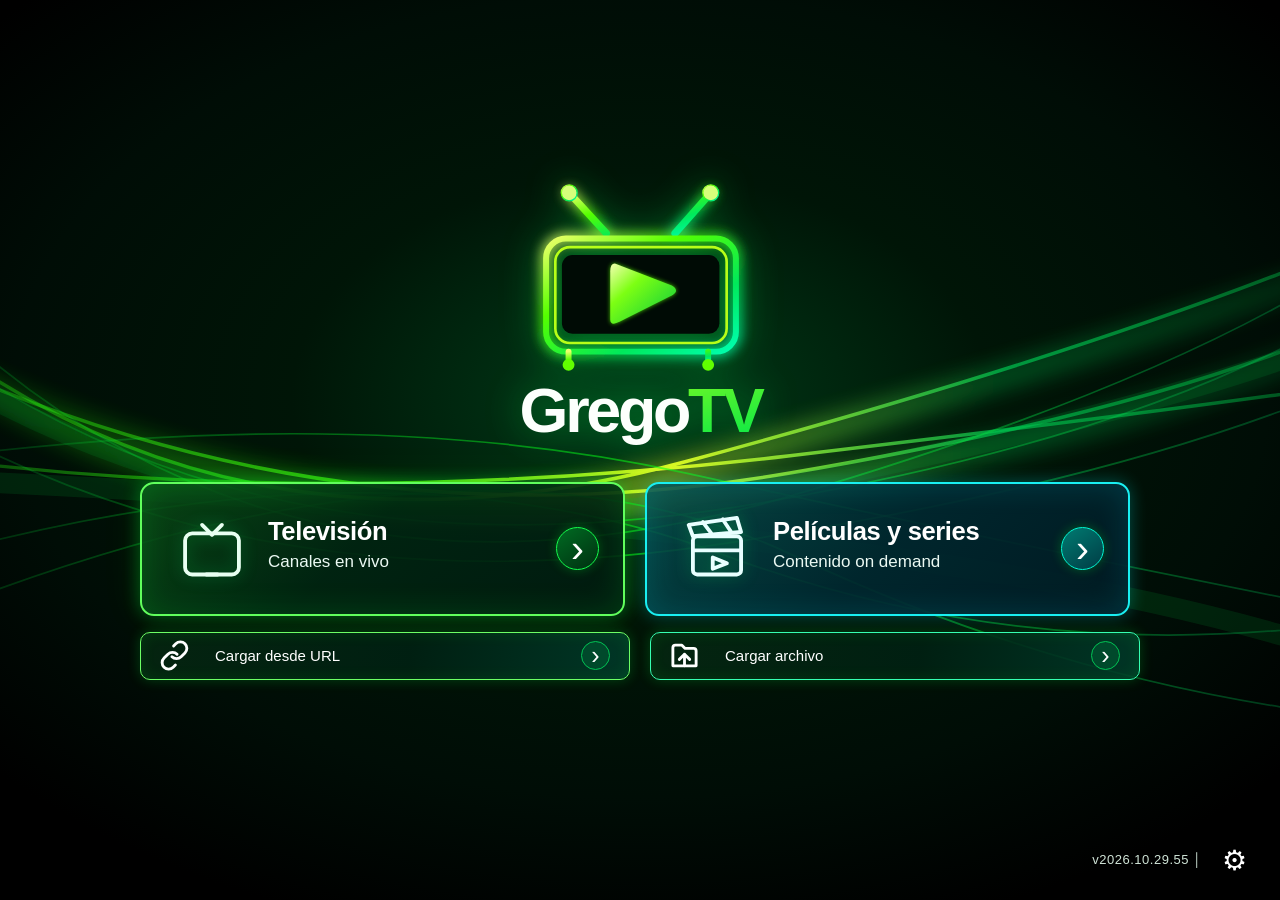
==== index.html @ b777b97b "GregoTV Oficial v55: evitar teclado automático Android TV al recibir foco en búsqueda" ====
<!DOCTYPE html>
<html lang="es">
<head>
    <meta charset="UTF-8">
    <meta name="viewport" content="width=device-width, initial-scale=1.0">
    <title>GregoTV — Mi televisión</title>

    <link rel="stylesheet" href="gregotv-base.css?v=20261029-52">

    

    

    

    

    

    

    

    

    

    

    



<link rel="stylesheet" href="listas-personales.css?v=20261029-49">
<link rel="stylesheet" href="tv-diseno-aprobado.css?v=20261029-54">
<style id="gregotv-ruedita-accesible">
#pantalla-bienvenida .gregotv-version.prueba-footer{pointer-events:none!important}
#pantalla-bienvenida .gregotv-version .prueba-engranaje{
 pointer-events:auto!important;display:inline-flex;align-items:center;justify-content:center;
 vertical-align:middle;min-width:44px;min-height:44px;margin-left:6px!important;
 padding:3px;border:1px solid transparent;border-radius:50%;background:transparent;
 color:#fff!important;font-family:Arial,sans-serif;font-size:28px!important;
 line-height:1;cursor:pointer;touch-action:manipulation
}
#pantalla-bienvenida .gregotv-version .prueba-engranaje:hover{background:#004b33;border-color:#1dff80}
#pantalla-bienvenida .gregotv-version .prueba-engranaje:focus-visible{
 outline:3px solid #d3ff91;outline-offset:2px;background:#004b33
}
#pantalla-bienvenida .gregotv-version .prueba-engranaje:disabled{opacity:.5;cursor:wait}
</style>
<link rel="stylesheet" href="cine-diseno-aprobado.css?v=20261028-25">
<link rel="stylesheet" href="tv-categorias.css?v=20261029-40">
<link rel="stylesheet" href="navegacion-movil-tres-botones.css?v=20261028-14">
<link rel="stylesheet" href="administracion-diseno-aprobado.css?v=20261029-39">


    </head>
<body>


    <div id="pantalla-bienvenida">
        <svg class="gregotv-rayos" viewBox="0 0 1440 780" preserveAspectRatio="xMidYMid slice" aria-hidden="true" focusable="false" xmlns="http://www.w3.org/2000/svg">
<defs><linearGradient id="gre-rayo-a"><stop stop-color="#0fff15" stop-opacity="0"/><stop offset=".35" stop-color="#45ff0b" stop-opacity=".7"/><stop offset=".52" stop-color="#e4ff24"/><stop offset=".7" stop-color="#00c953" stop-opacity=".7"/><stop offset="1" stop-color="#00ff59" stop-opacity="0"/></linearGradient><linearGradient id="gre-rayo-b"><stop stop-color="#00d64f" stop-opacity=".03"/><stop offset=".5" stop-color="#0cfd15" stop-opacity=".64"/><stop offset="1" stop-color="#00ec9a" stop-opacity=".1"/></linearGradient><filter id="gre-beam-blur"><feGaussianBlur stdDeviation="9"/></filter></defs>
<g fill="none" stroke-linecap="round">
 <g opacity=".45" filter="url(#gre-beam-blur)" stroke="url(#gre-rayo-a)" stroke-width="23"><path d="M-90 100 Q230 560 800 396 T1520 155"/><path d="M-70 205 Q350 500 830 425 T1520 185"/></g>
 <g stroke="url(#gre-rayo-a)" stroke-width="3"><path d="M-90 85 Q240 540 760 400 T1520 125"/><path d="M-95 200 Q350 495 850 410 T1510 175"/><path d="M-80 365 Q340 455 850 395 T1510 305"/></g>
 <g stroke="url(#gre-rayo-b)" stroke-width="1.5" opacity=".9"><path d="M-70 40 Q270 600 850 430 T1520 35"/><path d="M-70 130 Q260 535 830 435 T1500 90"/><path d="M-70 240 Q280 550 800 470 T1520 225"/><path d="M-70 425 Q420 335 760 410 T1520 565"/><path d="M-70 540 Q440 350 790 480 T1520 500"/><path d="M-70 610 Q520 325 850 480 T1520 630"/></g>
 <g stroke="#00b53d" opacity=".14" stroke-width="18"><path d="M-80 165 Q280 535 850 420 T1520 180"/><path d="M-80 410 Q360 420 830 470 T1520 650"/></g>
</g></svg>
        <div class="inicio-marco">
            <header class="inicio-cabecera">
                <svg class="gregotv-logo-oficial" viewBox="0 0 650 430" xmlns="http://www.w3.org/2000/svg" role="img" aria-label="GregoTV">
<defs>
 <linearGradient id="gre-neon" x1="0" y1="0" x2="1" y2="1"><stop stop-color="#edff6b"/><stop offset=".34" stop-color="#55ff00"/><stop offset=".7" stop-color="#00e95b"/><stop offset="1" stop-color="#00ffb1"/></linearGradient>
 <linearGradient id="gre-play" x1="0" y1="0" x2="1" y2="1"><stop stop-color="#f2ffad"/><stop offset=".35" stop-color="#7dff13"/><stop offset="1" stop-color="#00c941"/></linearGradient>
 <linearGradient id="gre-tv-text" x1="0" y1="0" x2="1" y2="1"><stop stop-color="#aaff12"/><stop offset="1" stop-color="#00e74a"/></linearGradient>
 <filter id="gre-glow" x="-60%" y="-60%" width="220%" height="220%"><feGaussianBlur stdDeviation="9"/></filter>
 <filter id="gre-glow-small" x="-70%" y="-70%" width="240%" height="240%"><feGaussianBlur stdDeviation="3.4"/></filter>
 </defs>
 <g stroke="url(#gre-neon)" stroke-linecap="round" stroke-linejoin="round" fill="none">
  <g opacity=".8" filter="url(#gre-glow)"><path d="M274 88 218 27 M378 88 432 27" stroke-width="17"/><rect x="183" y="96" width="287" height="171" rx="30" stroke-width="17"/></g>
  <path d="M274 88 218 27 M378 88 432 27" stroke-width="11"/><circle cx="218" cy="27" r="12" fill="#d6ff7b" stroke-width="2"/><circle cx="432" cy="27" r="12" fill="#d6ff7b" stroke-width="2"/>
  <rect x="183" y="96" width="287" height="171" rx="30" stroke-width="9"/><rect x="197" y="109" width="259" height="145" rx="22" stroke="#b7ff18" stroke-width="4"/>
  <path d="M217 267v18m211-18v18" stroke-width="9"/><circle cx="217" cy="287" r="9" fill="#61ff00" stroke-width="0"/><circle cx="428" cy="287" r="9" fill="#61ff00" stroke-width="0"/>
 </g>
 <rect x="207" y="121" width="238" height="119" rx="16" fill="#000b05"/>
 <path d="M288 134 Q280 133 280 146 L280 218 Q280 229 294 222 L373 182 Q386 175 373 167Z" fill="#55f000" opacity=".8" filter="url(#gre-glow-small)"/>
 <path d="M288 134 Q280 133 280 146 L280 218 Q280 229 294 222 L373 182 Q386 175 373 167Z" fill="url(#gre-play)"/>
 <text x="326" y="389" font-family="Arial, Helvetica, sans-serif" font-size="95" font-weight="900" letter-spacing="-5" text-anchor="middle" fill="#fcfffc">Grego<tspan fill="url(#gre-tv-text)">TV</tspan></text>
</svg>
                <div class="cine-marca-horizontal" aria-label="GregoTV"><svg viewBox="0 0 64 64" xmlns="http://www.w3.org/2000/svg" aria-hidden="true" focusable="false"><g fill="none" stroke="#31fb37" stroke-width="5" stroke-linecap="round" stroke-linejoin="round"><path d="M26 18 14 6M39 18 50 6"/><rect x="5" y="19" width="54" height="36" rx="7"/><path d="M26 59h12"/></g><path d="M27 27q-3-2-3 2v18q0 4 4 2l18-9q4-2 0-4Z" fill="#56ff03"/></svg><span>Grego<span class="cine-marca-verde">TV</span></span></div>
            </header>

            <nav class="inicio-opciones" aria-label="Elegir sección">
                <button type="button" class="inicio-opcion activa" id="inicio-tab-tv" aria-pressed="true" aria-controls="inicio-contenido-tv">
                    <svg viewBox="0 0 48 48" xmlns="http://www.w3.org/2000/svg" aria-hidden="true"><rect x="5" y="13" width="38" height="29" rx="5"/><path d="M17 7l7 7 7-7m-11 35h8"/></svg>
                    <strong>Televisión</strong>
                    <span>Canales en vivo</span>
                </button>
                <button type="button" class="inicio-opcion" id="inicio-tab-cine" aria-pressed="false" aria-controls="inicio-contenido-cine">
                    <svg viewBox="0 0 48 48" xmlns="http://www.w3.org/2000/svg" aria-hidden="true"><rect x="7" y="15" width="34" height="27" rx="3"/><path d="M7 15 4 7 38 2l3 10Z M14 5l6 8M28 3l6 9M7 25h34m-20 5 10 4-10 4Z"/></svg>
                    <strong>Películas y series</strong>
                    <span>Contenido on demand</span>
                </button>
            </nav>
            <button type="button" id="cine-volver-inicio" class="cine-volver-inicio" style="display:none" aria-label="Volver al inicio de GregoTV">⌂ Volver al inicio</button>
            <div class="prueba-cargas">
                <button type="button" id="prueba-abrir-url" class="prueba-carga"><svg viewBox="0 0 24 24" aria-hidden="true" focusable="false"><path d="M10 13a5 5 0 0 0 7.1 0l3-3A5 5 0 0 0 13 2.9l-1.7 1.7"/><path d="M14 11a5 5 0 0 0-7.1 0l-3 3A5 5 0 0 0 11 21.1l1.7-1.7"/></svg><span>Cargar desde URL</span></button>
                <button type="button" id="prueba-abrir-archivo" class="prueba-carga"><svg viewBox="0 0 24 24" aria-hidden="true" focusable="false"><path d="M3 20V6a2 2 0 0 1 2-2h5l2.5 2.5H19a2 2 0 0 1 2 2V20H3Z"/><path d="M12 20v-9m-4 4 4-4 4 4"/></svg><span>Cargar archivo</span></button>
            </div>
            <section id="inicio-contenido-tv" class="inicio-panel vista-celular-principal" data-vista-television="principal" aria-labelledby="inicio-tab-tv">
                <h2>📺 Televisión</h2>
                <p class="inicio-descripcion">Cargá tu lista de canales para empezar a mirar.</p>
        <div class="input-container">
            <div class="tab-group">
                <button class="tab-btn" onclick="switchTab('local')">Desde archivo local</button>
                <button class="tab-btn active" onclick="switchTab('url')">Desde URL / GitHub</button>
            </div>

            <div id="tab-local" class="input-area">
                <p style="color:#aaa; font-size:16px;">Sube un archivo .m3u o .txt guardado en tu computadora o celular.</p>
                <input type="file" id="file-input-local" accept=".m3u,.m3u8,.txt">
            </div>

            <div id="tab-url" class="input-area active">
                <p style="color:#aaa; font-size:16px;">Pegá el enlace directo a una lista M3U (de GitHub o de otro sitio compatible).</p>
                <input type="text" id="input-url-lista" value="https://raw.githubusercontent.com/gregoriodorrego/gregotv/refs/heads/main/Lista.m3u" placeholder="https://raw.githubusercontent.com/usuario/repo/main/lista.m3u">
                <button class="boton-grande" id="btn-cargar-url">Cargar URL</button>
            </div>
        </div>

        <div id="mensaje-error"></div>
            </section>
            <section id="inicio-contenido-cine" class="inicio-panel vista-celular-cine" data-vista-television="cine" aria-labelledby="inicio-tab-cine" style="display:none;">
                <div class="cine-encabezado">
                    <div>
                        <h2>🎬 Películas y series</h2>
                        <p class="inicio-descripcion">Elegí un título y presioná OK para abrirlo.</p>
                    </div>
                </div>
                <div class="cine-distribucion">
                    <main class="cine-principal">
                        <p class="cine-contar" id="cine-contar">7 títulos de demostración</p>
                        <div class="cine-rejilla" id="cine-catalogo">
                <a class="cine-ficha" data-tipo="pelicula" data-busca="el maquinista de la general comedia · cine mudo" href="https://openclassiccinema.com/es/peliculas/the-general-1926" aria-label="Abrir enlace externo para ver El maquinista de La General en una página externa">
        <div class="cine-portada"><img alt="Carátula ilustrativa" loading="lazy" decoding="async" src="[data-uri]" alt="Ilustración de muestra para El maquinista de La General"><span class="play-indicador" aria-hidden="true">▶</span></div>
        <div class="cine-info"><h3>El maquinista de La General</h3><p>1926 <span aria-hidden="true">·</span> Comedia · Cine mudo</p><span class="cine-ver">▶ Ver ahora</span></div>
      </a>
                <a class="cine-ficha" data-tipo="pelicula" data-busca="viaje a la luna fantasía · cine mudo" href="https://archive.org/details/Levoyagedanslalune" aria-label="Abrir enlace externo para ver Viaje a la Luna en una página externa">
        <div class="cine-portada"><img alt="Carátula ilustrativa" loading="lazy" decoding="async" src="[data-uri]" alt="Ilustración de muestra para Viaje a la Luna"><span class="play-indicador" aria-hidden="true">▶</span></div>
        <div class="cine-info"><h3>Viaje a la Luna</h3><p>1902 <span aria-hidden="true">·</span> Fantasía · Cine mudo</p><span class="cine-ver">▶ Ver ahora</span></div>
      </a>
                <a class="cine-ficha" data-tipo="pelicula" data-busca="charada misterio · romance" href="https://commons.wikimedia.org/wiki/File:Charade_(1963).webm" aria-label="Abrir enlace externo para ver Charada en una página externa">
        <div class="cine-portada"><img alt="Carátula ilustrativa" loading="lazy" decoding="async" src="[data-uri]" alt="Ilustración de muestra para Charada"><span class="play-indicador" aria-hidden="true">▶</span></div>
        <div class="cine-info"><h3>Charada</h3><p>1963 <span aria-hidden="true">·</span> Misterio · Romance</p><span class="cine-ver">▶ Ver ahora</span></div>
      </a>
                <a class="cine-ficha" data-tipo="pelicula" data-busca="la noche de los muertos vivientes terror · suspenso" href="https://openclassiccinema.com/es/peliculas/night-of-the-living-dead-1968" aria-label="Abrir enlace externo para ver La noche de los muertos vivientes en una página externa">
        <div class="cine-portada"><img alt="Carátula ilustrativa" loading="lazy" decoding="async" src="[data-uri]" alt="Ilustración de muestra para La noche de los muertos vivientes"><span class="play-indicador" aria-hidden="true">▶</span></div>
        <div class="cine-info"><h3>La noche de los muertos vivientes</h3><p>1968 <span aria-hidden="true">·</span> Terror · Suspenso</p><span class="cine-ver">▶ Ver ahora</span></div>
      </a>
                <a class="cine-ficha" data-tipo="serie" data-busca="sherlock holmes serie · misterio" href="https://archive.org/details/Sherlock_Holmes_1954" aria-label="Abrir enlace externo para ver Sherlock Holmes en una página externa">
        <div class="cine-portada"><img alt="Carátula ilustrativa" loading="lazy" decoding="async" src="[data-uri]" alt="Ilustración de muestra para Sherlock Holmes"><span class="play-indicador" aria-hidden="true">▶</span></div>
        <div class="cine-info"><h3>Sherlock Holmes</h3><p>1954 <span aria-hidden="true">·</span> Serie · Misterio</p><span class="cine-ver">▶ Ver ahora</span></div>
      </a>
                <a class="cine-ficha" data-tipo="serie" data-busca="los beverly hillbillies serie · comedia" href="https://www.emol.org/movies/beverlyhillbillies/index.html" aria-label="Abrir enlace externo para ver Los Beverly Hillbillies en una página externa">
        <div class="cine-portada"><img alt="Carátula ilustrativa" loading="lazy" decoding="async" src="[data-uri]" alt="Ilustración de muestra para Los Beverly Hillbillies"><span class="play-indicador" aria-hidden="true">▶</span></div>
        <div class="cine-info"><h3>Los Beverly Hillbillies</h3><p>1962 <span aria-hidden="true">·</span> Serie · Comedia</p><span class="cine-ver">▶ Ver ahora</span></div>
      </a>
                <a class="cine-ficha" data-tipo="serie" data-busca="un paso al más allá serie · misterio" href="https://www.reruncentury.com/watch/?s=865" aria-label="Abrir enlace externo para ver Un paso al más allá en una página externa">
        <div class="cine-portada"><img alt="Carátula ilustrativa" loading="lazy" decoding="async" src="[data-uri]" alt="Ilustración de muestra para Un paso al más allá"><span class="play-indicador" aria-hidden="true">▶</span></div>
        <div class="cine-info"><h3>Un paso al más allá</h3><p>1959 <span aria-hidden="true">·</span> Serie · Misterio</p><span class="cine-ver">▶ Ver ahora</span></div>
      </a>
                        </div>
                        <p class="cine-nota">Catálogo de demostración: las imágenes son ilustrativas y los enlaces abren sitios externos. Su reproducción depende del sitio y del televisor. Para regresar, usá Atrás en el control remoto.</p>
                    </main>
                                    </div>
            </section>
            <footer class="gregotv-version prueba-footer" aria-label="Versión de GregoTV">v2026.10.29.55 <span aria-hidden="true">│</span> <button type="button" id="gregotv-boton-configuracion" class="prueba-engranaje" aria-label="Administrar canales" title="Administrar canales">⚙</button></footer>
        </div>
    </div>

    <div id="pantalla-principal" class="vista-celular-reproductor" data-vista-television="reproductor" data-gt-estado="sin_canal">
        <div id="barra-superior">
            <h2 class="gt-tv-brand"><svg viewBox="0 0 64 64" xmlns="http://www.w3.org/2000/svg" aria-hidden="true" focusable="false"><g fill="none" stroke="#31fb37" stroke-width="5" stroke-linecap="round" stroke-linejoin="round"><path d="M26 18 14 6M39 18 50 6"/><rect x="5" y="19" width="54" height="36" rx="7"/><path d="M26 59h12"/></g><path d="M27 27q-3-2-3 2v18q0 4 4 2l18-9q4-2 0-4Z" fill="#56ff03"/></svg><span>Grego<span class="gt-tv-green">TV</span></span></h2>
            <nav class="gt-tv-tabs" aria-label="Secciones de GregoTV">
                <button type="button" class="gt-tv-selected" id="gt-tv-tab-television" aria-current="page"><svg viewBox="0 0 48 48" xmlns="http://www.w3.org/2000/svg" aria-hidden="true"><rect x="5" y="13" width="38" height="29" rx="5"/><path d="M17 7l7 7 7-7m-11 35h8"/></svg><span>Televisión</span></button>
                <button type="button" id="gt-tv-tab-cine"><svg viewBox="0 0 48 48" xmlns="http://www.w3.org/2000/svg" aria-hidden="true"><rect x="7" y="15" width="34" height="27" rx="3"/><path d="M7 15 4 7 38 2l3 10Z M14 5l6 8M28 3l6 9M7 25h34m-20 5 10 4-10 4Z"/></svg><span>Películas y series</span></button>
            </nav>
            <div id="gt-admin-toolbar" aria-label="Acciones de administración"></div>
            <div class="controles-superior">
                <input type="file" id="file-input-combinar" accept=".m3u,.m3u8,.txt" style="display: none;">
                <button class="boton-mediano boton-peligro" id="btn-borrar-seleccionados">🗑️ Borrar seleccionados (<span id="contador-seleccionados">0</span>)</button>
                <button class="boton-mediano" id="btn-volver">⌂ Volver al inicio</button>
            </div>
        </div>

        <div id="contenedor-principal">
            <div id="area-video">
                <div id="mensaje-sin-video">Seleccioná un canal de la lista para reproducir</div>
                <div id="gt-aviso-recuperacion" role="status" aria-live="polite" hidden>Recuperando señal…</div>
                <video id="video-nativo" controls playsinline></video>

                <video id="video-procesado" controls playsinline></video>
                <div id="contenedor-youtube" aria-label="Reproductor de YouTube"></div>
            </div>

            <section id="gt-admin-panel" aria-label="Administrar canales">
                <h3 class="gt-admin-title"><svg viewBox="0 0 24 24" xmlns="http://www.w3.org/2000/svg" aria-hidden="true" focusable="false"><circle cx="12" cy="12" r="3"/><path d="M19.4 15a1.6 1.6 0 0 0 .3 1.7l.1.1-2.2 2.2-.1-.1a1.6 1.6 0 0 0-1.7-.3 1.6 1.6 0 0 0-1 1.5V21h-3.2v-.9a1.6 1.6 0 0 0-1-1.5 1.6 1.6 0 0 0-1.7.3l-.1.1-2.2-2.2.1-.1A1.6 1.6 0 0 0 7 15a1.6 1.6 0 0 0-1.5-1H4.6v-3.2h.9A1.6 1.6 0 0 0 7 9.8a1.6 1.6 0 0 0-.3-1.7L6.6 8l2.2-2.2.1.1a1.6 1.6 0 0 0 1.7.3 1.6 1.6 0 0 0 1-1.5v-.9h3.2v.9a1.6 1.6 0 0 0 1 1.5 1.6 1.6 0 0 0 1.7-.3l.1-.1L19.8 8l-.1.1a1.6 1.6 0 0 0-.3 1.7 1.6 1.6 0 0 0 1.5 1h.9V14h-.9a1.6 1.6 0 0 0-1.5 1Z"/></svg> Administrar canales</h3>
                <div class="gt-admin-buttons">
                    <button type="button" id="gt-admin-nav-home" class="gt-admin-action"><span class="gt-admin-symbol"><svg viewBox="0 0 24 24" xmlns="http://www.w3.org/2000/svg" aria-hidden="true" focusable="false"><path d="m3 10 9-7 9 7v10a1 1 0 0 1-1 1H4a1 1 0 0 1-1-1Z"/><path d="M9 21v-8h6v8"/></svg></span><span class="gt-admin-label">Volver al inicio</span></button>
                    <button type="button" class="gt-admin-action boton-agregar" id="btn-agregar-canal"><span class="gt-admin-symbol"><svg viewBox="0 0 24 24" xmlns="http://www.w3.org/2000/svg" aria-hidden="true" focusable="false"><rect x="3" y="3" width="18" height="18" rx="3"/><path d="M12 8v8M8 12h8"/></svg></span><span class="gt-admin-label">Agregar canal</span></button>
                    <button type="button" class="gt-admin-action boton-combinar" id="btn-combinar-lista"><span class="gt-admin-symbol"><svg viewBox="0 0 24 24" xmlns="http://www.w3.org/2000/svg" aria-hidden="true" focusable="false"><path d="M3 5h12M3 12h8M3 19h12M18 10v8M14 14h8"/></svg></span><span class="gt-admin-label">Combinar otra lista</span></button>
                    <button type="button" class="gt-admin-action boton-secundario" id="btn-guardar"><span class="gt-admin-symbol"><svg viewBox="0 0 24 24" xmlns="http://www.w3.org/2000/svg" aria-hidden="true" focusable="false"><path d="M14 2H6a2 2 0 0 0-2 2v16a2 2 0 0 0 2 2h12a2 2 0 0 0 2-2V8Z"/><path d="M14 2v6h6M12 12v6m-3-3 3 3 3-3"/></svg></span><span class="gt-admin-label">Guardar lista limpia</span></button>
                </div>
            </section>

            <div id="area-lista">
                <h3 class="gt-tv-list-heading"><svg viewBox="0 0 48 48" xmlns="http://www.w3.org/2000/svg" aria-hidden="true"><rect x="5" y="12" width="38" height="30" rx="4"/><path d="M17 6l7 7 7-7m-11 36h9"/></svg><span>Canales en vivo</span></h3>
                <div id="filtro-categorias">
                    <select id="select-categoria">
                        <option value="">Todos los canales</option>
                    </select>
                </div>

                <div id="buscador">
                    <svg class="gt-search-icon" viewBox="0 0 24 24" xmlns="http://www.w3.org/2000/svg" aria-hidden="true" focusable="false"><circle cx="10.5" cy="10.5" r="7.5"/><path d="m16 16 5 5"/></svg>
                    <input type="text" id="input-buscar" placeholder="Buscar canal...">
                </div>
                <div id="lista-canales"></div>
                <div id="info-canales">Total: <span id="total-canales">0</span> canales</div>
            </div>
        </div>
    </div>

    <div id="modal-canal">
        <div class="modal-canal-contenido">
            <h3 id="titulo-modal-canal">➕ Agregar canal</h3>
            <div class="form-grupo">
                <label for="input-nombre-canal">Nombre del canal:</label>
                <input type="text" id="input-nombre-canal" placeholder="Ej: Canal de noticias">
            </div>
            <div class="form-grupo">
                <label for="input-categoria-canal">Categoría:</label>
                <input type="text" id="input-categoria-canal" placeholder="Ej: FUTBOL, NOTICIAS, CINE">
            </div>
            <div class="form-grupo">
                <label for="input-url-canal">Dirección URL:</label>
                <input type="text" id="input-url-canal" placeholder="https://...">
            </div>
            <div class="modal-canal-botones">
                <button class="boton-guardar-canal" id="btn-guardar-canal">💾 Guardar</button>
                <button class="boton-cancelar-canal" id="btn-cancelar-canal">❌ Cancelar</button>
            </div>
        </div>
    </div>

    
    <script src="gregotv-television.js?v=20261029-55"></script>

    <script src="gregotv-cine.js?v=20261029-32"></script>
<script src="gregotv-inicio.js?v=20261029-55"></script>
<script src="listas-personales.js?v=20261029-50"></script>
<script src="tv-categorias.js?v=20261029-54"></script>
</body>
</html>
---- gregotv-base.css ----
/* estilos-base-compartida */
/* Estilos separados por Inicio, Televisión y Cine. */

        * { box-sizing: border-box; margin: 0; padding: 0; }

        body {
            font-family: Arial, sans-serif;
            font-size: 18px;
            background-color: #1a1a1a;
            color: #f0f0f0;
            height: 100vh;
            overflow: hidden;
        }

        /* ===== PANTALLA DE BIENVENIDA ===== */
        

        #pantalla-bienvenida h1 { font-size: 36px; margin-bottom: 20px; color: #ffffff; }
        #pantalla-bienvenida p { font-size: 20px; margin-bottom: 30px; color: #cccccc; max-width: 600px; }

        .input-container { width: 100%; max-width: 600px; margin-bottom: 20px; }

        .tab-group {
            display: flex; gap: 10px; margin-bottom: 15px; justify-content: center;
        }

        .tab-btn {
            background: #333; border: none; color: #aaa; padding: 10px 20px;
            border-radius: 8px; cursor: pointer; font-size: 16px; transition: all 0.2s;
        }
        .tab-btn.active { background: #4CAF50; color: white; }

        .input-area { display: none; flex-direction: column; gap: 10px; align-items: center; }
        .input-area.active { display: flex; }

        #input-url-lista, #file-input-local {
            width: 100%; padding: 14px; font-size: 18px; border: 2px solid #555;
            border-radius: 12px; background-color: #333; color: #fff; font-family: Arial, sans-serif;
            outline: none;
        }
        #input-url-lista:focus { border-color: #4CAF50; }

        .boton-grande {
            background-color: #4CAF50; color: white; border: none; padding: 14px 32px;
            font-size: 18px; border-radius: 12px; cursor: pointer; transition: background-color 0.2s;
            font-family: Arial, sans-serif; white-space: nowrap;
        }
        .boton-grande:hover { background-color: #45a049; }
        .boton-secundario { background-color: #2196F3; }
        .boton-secundario:hover { background-color: #1976D2; }

        #mensaje-error {
            color: #ff6b6b; font-size: 18px; margin-top: 15px; padding: 10px;
            background: #3a1a1a; border-radius: 8px; display: none; max-width: 600px;
        }

/* estilos-reproductor-tv-base */
#pantalla-principal { display: none; height: 100vh; flex-direction: column; }

        #barra-superior {
            background-color: #2a2a2a; padding: 12px 20px; display: flex;
            justify-content: space-between; align-items: center; border-bottom: 2px solid #444;
            flex-wrap: wrap; gap: 10px; transition: transform 0.3s ease, opacity 0.3s ease;
            z-index: 1001;
        }
        #barra-superior.oculto { transform: translateY(-100%); opacity: 0; pointer-events: none; }
        #barra-superior h2 { font-size: 26px; color: #ffffff; }

        .controles-superior { display: flex; gap: 10px; align-items: center; flex-wrap: wrap; }

        .boton-mediano {
            background-color: #555; color: white; border: none; padding: 10px 16px;
            font-size: 17px; border-radius: 8px; cursor: pointer; font-family: Arial, sans-serif;
            transition: background-color 0.2s;
        }
        .boton-mediano:hover { background-color: #666; }
        .boton-mediano.activo { background-color: #ff9800; }

        .boton-agregar { background-color: #4CAF50; }
        .boton-agregar:hover { background-color: #45a049; }
        #btn-agregar-canal { display: none; }

        #btn-combinar-lista { display: none; }
        .boton-combinar { background-color: #009688; }
        .boton-combinar:hover { background-color: #00796B; }

        #btn-guardar { display: none; }
        #btn-borrar-seleccionados { display: none; }

        #contenedor-principal { display: flex; flex: 1; overflow: hidden; transition: all 0.3s ease; position: relative; }

        #area-video {
            flex: 1; background-color: #000; display: flex; justify-content: center;
            align-items: center; position: relative; min-height: 300px; transition: all 0.3s ease;
        }

        #contenedor-principal.modo-cine #area-video { width: 100%; height: 100%; }

        #video-nativo, #video-procesado {
            width: 100%; height: 100%; background-color: #000; display: none;
        }

        #contenedor-youtube {
            display: none; width: 100%; height: 100%; position: relative;
        }
        #contenedor-youtube iframe { width: 100%; height: 100%; border: none; position: absolute; top: 0; left: 0; z-index: 1; }

        /* Interacción sobre el reproductor YouTube: conservar el control del iframe. */
        #capa-youtube-overlay {
            position: absolute; top: 0; right: 0; bottom: 0; left: 0;
            z-index: 2; pointer-events: none;
        }
        #capa-youtube-overlay .zona-interaccion {
            position: absolute; background: transparent;
            pointer-events: auto; touch-action: manipulation;
        }
        /* Dos superficies sencillas (sin clip-path) para compatibilidad
           con navegadores de televisores más antiguos. */
        #capa-youtube-overlay .zona-superior {
            top: 0; left: 0; width: 100%; height: 62%;
        }
        #capa-youtube-overlay .zona-inferior {
            top: 62%; left: 0; width: 70%; height: 38%;
        }

        /* Estado de reproducción: siempre centrado SOBRE el video, nunca en
           una columna a su izquierda. No captura los clics del reproductor. */
        #mensaje-sin-video {
            position: absolute; top: 0; right: 0; bottom: 0; left: 0;
            z-index: 3;
            display: flex; flex-direction: column; align-items: center;
            justify-content: center; gap: 12px;
            width: 100%; min-width: 0; padding: 24px;
            text-align: center; color: #f1f1f1; font-size: 22px; line-height: 1.5;
            background: transparent; pointer-events: none;
        }
        .fila-carga {
            display: flex; align-items: center; justify-content: center;
            flex-wrap: wrap; gap: 12px; width: 100%;
            font-size: 24px; font-size: clamp(18px, 2.5vw, 26px); font-weight: bold;
        }

        .spinner-carga {
            display: inline-block; width: 28px; height: 28px; flex-shrink: 0;
            border: 4px solid #ffffff4d; border-top-color: #ffffff; border-radius: 50%;
            animation: girar 0.8s linear infinite; vertical-align: middle;
        }
        @keyframes girar { to { transform: rotate(360deg); } }
        #segundos-carga {
            display: inline-block; min-width: 100px; font-weight: 700;
            font-size: 52px; font-size: clamp(42px, 5vw, 60px); line-height: 1.15;
            color: #ffffff; font-variant-numeric: tabular-nums;
            text-shadow: 0 2px 8px rgba(0, 0, 0, 0.85);
        }
        .aviso-espera {
            display: none; max-width: 640px; margin-top: 12px;
            font-size: 18px; font-size: clamp(16px, 2vw, 20px); line-height: 1.5; color: #ffcc80;
        }

        #area-lista {
            width: 38vw; max-width: 440px; width: min(440px, 38vw);
            background-color: #222; border-left: 2px solid #444;
            display: flex; flex-direction: column; transition: transform 0.3s ease, opacity 0.3s ease;
            z-index: 1001;
        }

        #contenedor-principal.modo-cine #area-lista {
            transform: translateX(100%); opacity: 0; pointer-events: none;
            position: absolute; right: 0; top: 0; height: 100%; z-index: 999;
        }

        /* Selector de categorías */
        #filtro-categorias {
            padding: 12px; border-bottom: 1px solid #444; background: #2a2a2a;
        }
        #select-categoria {
            width: 100%; padding: 12px; font-size: 16px; border: 2px solid #555;
            border-radius: 8px; background-color: #333; color: #fff; font-family: Arial, sans-serif;
            outline: none; cursor: pointer;
        }
        #select-categoria:focus { border-color: #4CAF50; }

        #buscador { padding: 12px; border-bottom: 1px solid #444; }
        #input-buscar {
            width: 100%; padding: 14px; font-size: 18px; border: 2px solid #555;
            border-radius: 8px; background-color: #333; color: #fff; font-family: Arial, sans-serif;
        }
        #input-buscar:focus { outline: none; border-color: #4CAF50; }
        #lista-canales { flex: 1; overflow-y: auto; padding: 10px 15px; }

        .canal-item {
            background-color: #333; padding: 16px; margin-bottom: 8px; border-radius: 8px;
            cursor: pointer; display: flex; justify-content: space-between; align-items: center;
            transition: background-color 0.15s; border-left: 4px solid transparent; min-height: 66px;
        }
        .canal-item:hover { background-color: #444; }
        .canal-item.seleccionado { background-color: #2e7d32; border-left-color: #a6f3b1; color: #ffffff; box-shadow: inset 0 0 0 2px #a6f3b1; }
        .canal-item.seleccion-borrado { background-color: #4a2c00; border-left-color: #ff9800; }

        .canal-item.draggable { cursor: grab; }
        .canal-item.draggable:active { cursor: grabbing; }
        .canal-item.dragging { opacity: 0.5; background-color: #555; border: 2px dashed #4CAF50; }
        .canal-item.drag-over { border-top: 3px solid #4CAF50; }

        .canal-nombre {
            font-size: 22px; flex: 1; word-break: break-word; overflow-wrap: break-word;
            padding-right: 10px; line-height: 1.4; white-space: normal; max-width: calc(100% - 80px);
        }

        .drag-handle {
            display: none; color: #888; font-size: 18px; margin-right: 8px;
            cursor: grab; flex-shrink: 0; user-select: none;
        }
        .modo-limpieza .drag-handle { display: inline-block; }

        #info-canales { padding: 10px 12px; background-color: #2a2a2a; border-top: 1px solid #444; font-size: 17px; color: #aaa; }


        #modal-canal {
            display: none; position: fixed; top: 0; left: 0; width: 100%; height: 100%;
            background-color: rgba(0,0,0,0.8); justify-content: center; align-items: center; z-index: 3000;
        }
        .modal-canal-contenido {
            background-color: #2a2a2a; padding: 30px; border-radius: 12px;
            max-width: 500px; width: 90%; border: 2px solid #4CAF50;
        }
        .modal-canal-contenido h3 { font-size: 24px; margin-bottom: 20px; color: #fff; text-align: center; }

        .form-grupo { margin-bottom: 20px; }
        .form-grupo label { display: block; font-size: 16px; color: #ccc; margin-bottom: 8px; }
        .form-grupo input, .form-grupo select {
            width: 100%; padding: 12px; font-size: 16px; border: 2px solid #555;
            border-radius: 8px; background-color: #333; color: #fff; font-family: Arial, sans-serif;
        }
        .form-grupo input:focus, .form-grupo select:focus { outline: none; border-color: #4CAF50; }

        .modal-canal-botones { display: flex; gap: 15px; justify-content: center; margin-top: 25px; }
        .boton-guardar-canal { background-color: #4CAF50; color: white; border: none; padding: 14px 28px; font-size: 18px; border-radius: 8px; cursor: pointer; font-family: Arial, sans-serif; }
        .boton-guardar-canal:hover { background-color: #45a049; }
        .boton-cancelar-canal { background-color: #666; color: white; border: none; padding: 14px 28px; font-size: 18px; border-radius: 8px; cursor: pointer; font-family: Arial, sans-serif; }
        .boton-cancelar-canal:hover { background-color: #555; }

        #lista-canales::-webkit-scrollbar { width: 12px; }
        #lista-canales::-webkit-scrollbar-track { background: #1a1a1a; }
        #lista-canales::-webkit-scrollbar-thumb { background: #555; border-radius: 6px; }
        #lista-canales::-webkit-scrollbar-thumb:hover { background: #777; }

        /* Legibilidad y objetivos grandes para personas mayores. */
        button, select, input { min-height: 48px; }
        button:focus-visible, input:focus-visible, select:focus-visible,
        .canal-item:focus-visible { outline: 3px solid #f8dc78; outline-offset: 3px; }
        .canal-item:focus-visible { background: #34523c; }
        @media (max-width: 900px) {
          #area-lista { width: 46vw; max-width: 360px; width: min(46vw, 360px); max-height: none; border-left: 2px solid #444; border-top: 0; }
          #area-video { min-width: 0; }
          .canal-nombre { font-size: 19px; }
        }
        @media (max-width: 590px) {
          #area-lista { width: 44vw; }
          .canal-nombre { font-size: 18px; }
          .canal-item { padding: 10px; }
          #barra-superior { padding: 8px; }
          .boton-mediano { padding: 9px; font-size: 15px; }
        }
        @media (prefers-reduced-motion: reduce) {
          *, *::before, *::after { animation-duration: 0.01ms !important; transition-duration: 0.01ms !important; }
        }
        #contenedor-principal.modo-cine,
        #contenedor-principal.modo-cine * { cursor: none !important; }

/* estilos-inicio-navegacion-base */
/* Inicio: distribución compartida. */
        #pantalla-bienvenida {
            display:flex; flex-direction:column; justify-content:flex-start; align-items:center;
            height:100vh; overflow-x:hidden; overflow-y:auto;
            padding:12px 16px 16px; background:#151515; color:#f3f3f3; text-align:left;
            -webkit-text-size-adjust:100%;
        }
        #pantalla-bienvenida .inicio-marco { width:100%; max-width:1230px; margin:auto; }
        #pantalla-bienvenida .inicio-cabecera { text-align:center; margin:0 0 9px; }
        #pantalla-bienvenida .inicio-opciones {
            display:flex; gap:9px; background:#222; border:1px solid #414141;
            border-radius:12px; padding:6px; margin:0 auto 10px; max-width:990px;
        }
        #pantalla-bienvenida .inicio-opcion {
            flex:1; min-width:0; min-height:88px; display:flex; flex-direction:column;
            align-items:center; justify-content:center; gap:3px; cursor:pointer;
            background:#262626; border:2px solid transparent; border-radius:9px;
            padding:8px 7px; color:#f7f7f7; font-family:Arial,sans-serif;
        }
        #pantalla-bienvenida .inicio-opcion svg {
            width:29px; height:29px; fill:none; stroke:#f0f2f1; stroke-width:2.4;
            stroke-linecap:round; stroke-linejoin:round;
        }
        #pantalla-bienvenida .inicio-opcion strong { font-size:20px; line-height:1.15; }
        #pantalla-bienvenida .inicio-opcion span { color:#c9d0cb; font-size:13px; line-height:1.2; }
        #pantalla-bienvenida .inicio-opcion:hover { background:#353e38; }
        #pantalla-bienvenida .inicio-opcion.activa { background:#234630; border-color:#7dd99a; }
        #pantalla-bienvenida button:focus, #pantalla-bienvenida input:focus,
        #pantalla-bienvenida a:focus { outline:3px solid #8de6aa; outline-offset:2px; }
        #pantalla-bienvenida .inicio-panel {
            background:#222; border:1px solid #414141; border-radius:12px;
            padding:13px 18px; margin:0 auto; max-width:990px;
        }
        #pantalla-bienvenida #inicio-contenido-cine { max-width:1230px; }
        #pantalla-bienvenida .inicio-panel h2 { margin:0 0 4px; font-size:23px; color:#f7f7f7; }
        #pantalla-bienvenida p.inicio-descripcion { font-size:15px; line-height:1.25; margin:0 0 10px; color:#c3cac7; max-width:none; }
        #inicio-contenido-tv .input-container { width:100%; max-width:720px; margin:0 auto; }
        #inicio-contenido-tv .tab-group { margin-bottom:8px; gap:8px; }
        #inicio-contenido-tv .tab-btn {
            background:#353535; color:#e9ecea; font-size:16px; font-weight:600;
            min-height:48px; padding:8px 15px;
        }
        #inicio-contenido-tv .tab-btn.active { background:#267f47; color:#fff; }
        #inicio-contenido-tv .input-area { gap:7px; }
        #inicio-contenido-tv .input-area p {
            color:#c9ceca !important; font-size:14px !important;
            line-height:1.25; margin:0; max-width:none; text-align:center;
        }
        #inicio-contenido-tv #input-url-lista, #inicio-contenido-tv #file-input-local {
            background:#2b2b2b; color:#fafafa; border-color:#747d77;
            padding:10px 12px; font-size:16px; min-height:48px;
        }
        #inicio-contenido-tv #btn-cargar-url {
            min-height:48px; padding:10px 28px; font-size:18px; border-radius:9px;
        }
        #inicio-contenido-tv #mensaje-error { margin:9px auto 0; }

/* estilos-cine-base */
/* Catálogo compacto (aislado de la UI de canales) */
        #inicio-contenido-cine .cine-encabezado { display:flex; justify-content:space-between; align-items:center; gap:16px; margin-bottom:10px; }
        #inicio-contenido-cine .cine-distribucion { display:flex; gap:18px; align-items:stretch; }
        #inicio-contenido-cine .cine-principal { flex:1; min-width:0; }
        #inicio-contenido-cine .cine-contar { margin:0 0 13px; color:#92e0a9; font-size:16px; font-weight:bold; max-width:none; }
        #inicio-contenido-cine .cine-rejilla { display:flex; flex-wrap:wrap; margin:-6px; }
        #inicio-contenido-cine .cine-ficha {
            display:flex; width:calc(50% - 12px); min-width:0; min-height:121px;
            margin:6px; overflow:hidden; align-items:stretch; text-decoration:none;
            border:2px solid #474c49; border-radius:11px; background:#303030; color:#f3f3f3;
        }
        #inicio-contenido-cine .cine-ficha:hover, #inicio-contenido-cine .cine-ficha:focus { background:#35483d; border-color:#86d7a0; }
        #inicio-contenido-cine .cine-portada, #inicio-contenido-cine .cine-portada img { display:block; width:85px; height:119px; }
        #inicio-contenido-cine .cine-portada { flex:0 0 85px; background:#393939; overflow:hidden; }
        #inicio-contenido-cine .cine-portada img { object-fit:cover; }
        #inicio-contenido-cine .cine-info { flex:1; min-width:0; padding:11px 12px; display:flex; flex-direction:column; align-items:flex-start; justify-content:center; }
        #inicio-contenido-cine .cine-info h3 { font-size:19px; margin:0 0 6px; color:#fafafa; line-height:1.25; overflow-wrap:break-word; }
        #inicio-contenido-cine .cine-info p { font-size:14px; margin:0 0 9px; max-width:none; color:#c5cbc7; line-height:1.3; }
        #inicio-contenido-cine .cine-ver { color:#99e2af; font-size:16px; font-weight:bold; }
        #inicio-contenido-cine p.cine-nota { color:#bfc8c2; font-size:14px; line-height:1.5; margin:18px 0 0; max-width:none; }
        @media(max-width:1080px) {
            #inicio-contenido-cine .cine-ficha { width:calc(100% - 12px); }
        }

/* estilos-adaptacion-intermedia */
/* Teléfonos: solo reglas visuales, separadas del reproductor TV. */
        @media(max-width:670px) {
            #pantalla-bienvenida { padding:10px 9px 18px; }
            #pantalla-bienvenida .inicio-cabecera { margin-bottom:8px; }
            #pantalla-bienvenida .inicio-opciones { padding:5px; gap:5px; margin-bottom:9px; }
            #pantalla-bienvenida .inicio-opcion { min-height:84px; padding:7px 4px; }
            #pantalla-bienvenida .inicio-opcion svg { width:25px; height:25px; }
            #pantalla-bienvenida .inicio-opcion strong { font-size:16px; text-align:center; }
            #pantalla-bienvenida .inicio-opcion span { font-size:12px; text-align:center; }
            #pantalla-bienvenida .inicio-panel { padding:12px 11px; }
            #pantalla-bienvenida .inicio-panel h2 { font-size:21px; }
            #inicio-contenido-tv .tab-btn { font-size:14px; padding:8px 7px; }
            #pantalla-bienvenida p.inicio-descripcion { font-size:14px; }
            #inicio-contenido-cine .cine-encabezado { flex-direction:column; align-items:stretch; }
            #inicio-contenido-cine .cine-ficha { min-height:115px; }
            /* En celular el video queda arriba y los canales debajo, sin
               estrechar el video a solo media pantalla. */
            #contenedor-principal { flex-direction:column; min-height:0; }
            #area-video { width:100%; min-height:180px; height:37vh; flex:0 0 37vh; }
            #area-lista {
                width:100%; max-width:none; min-height:0; max-height:none;
                flex:1 1 auto; border-left:0; border-top:2px solid #444;
            }
            #contenedor-principal.modo-cine #area-video { width:100%; height:100%; flex:1 1 auto; }
            #barra-superior h2 { font-size:20px; }
            #barra-superior .controles-superior { gap:5px; }
            #barra-superior .boton-mediano { font-size:14px; min-height:42px; padding:7px 9px; }
        }

/* estilos-tv-altura-reducida */
/* Reglas para pantallas de televisor de altura reducida. */
        @media (min-width:671px) and (max-height:650px) {
            #pantalla-bienvenida { padding:8px 13px; }
            #pantalla-bienvenida .inicio-cabecera { margin-bottom:6px; }
            #pantalla-bienvenida .inicio-opciones { margin-bottom:7px; padding:4px; }
            #pantalla-bienvenida .inicio-opcion { min-height:71px; padding:5px; }
            #pantalla-bienvenida .inicio-opcion svg { width:24px; height:24px; }
            #pantalla-bienvenida .inicio-opcion strong { font-size:18px; }
            #pantalla-bienvenida .inicio-panel { padding:10px 15px; }
            #pantalla-bienvenida p.inicio-descripcion { margin-bottom:7px; }
            #inicio-contenido-tv .tab-group { margin-bottom:6px; }
            #inicio-contenido-tv .tab-btn { min-height:44px; }
        }

/* estilos-celular-vistas */
/* Reglas exclusivas de celular. */
        /* Cabecera móvil compartida entre las pantallas. */
        @media screen and (max-width: 600px) {
            /* Navegación de inicio: opciones visibles sin ocupar media pantalla. */
            #pantalla-bienvenida {
                padding: 9px 8px 16px;
            }
            
            #pantalla-bienvenida .inicio-cabecera { margin-bottom: 6px; }
            #pantalla-bienvenida .inicio-opciones {
                padding: 4px; gap: 5px; margin-bottom: 7px; border-radius: 9px;
            }
            #pantalla-bienvenida .inicio-opcion {
                min-height: 64px; gap: 2px; padding: 5px 3px; border-radius: 7px;
            }
            #pantalla-bienvenida .inicio-opcion svg { width: 20px; height: 20px; }
            #pantalla-bienvenida .inicio-opcion strong { font-size: 14px; line-height: 1.15; }
            #pantalla-bienvenida .inicio-opcion span { font-size: 11px; line-height: 1.1; }
            #pantalla-bienvenida .inicio-panel { padding: 10px; }
            #pantalla-bienvenida .inicio-panel h2 { font-size: 19px; }
            #pantalla-bienvenida p.inicio-descripcion { margin-bottom: 7px; font-size: 13px; }
            #inicio-contenido-tv .tab-group { gap: 5px; margin-bottom: 6px; }
            #inicio-contenido-tv .tab-btn {
                font-size: 12px; padding: 6px 7px; min-height: 40px; white-space: normal;
            }
            #inicio-contenido-tv .input-area p { font-size: 12px !important; }
            #inicio-contenido-tv #input-url-lista,
            #inicio-contenido-tv #file-input-local {
                min-height: 43px; font-size: 14px; padding: 8px 9px;
            }
            #inicio-contenido-tv #btn-cargar-url {
                min-height: 43px; font-size: 16px; padding: 8px 18px;
            }

        }
        /* [CELULAR / REPRODUCTOR DE TELEVISION]
           Visual exclusivamente. No tocar el orquestador TV ni YouTube. */
        @media screen and (max-width: 600px) {
            /* Encabezado de canales: compacto, pero botones pulsables. */
            
            
            
            #barra-superior .boton-mediano {
                min-height: 40px; font-size: 12px; line-height: 1.15;
                padding: 6px 8px; border-radius: 6px;
            }

            /* Video proporcional, reservando más altura para los canales. */
            
            
            #mensaje-sin-video { padding: 12px; font-size: 17px; line-height: 1.3; }
            /* Se conserva la posición centrada y la cuenta grande existente. */

            /* Selector y búsqueda juntos para no gastar dos filas completas. */
            #area-lista {
                width: 100%; max-width: none;
                grid-template-columns: minmax(0, 1fr) minmax(0, 1.1fr);
                background: #222; border-left: 0; border-top: 1px solid #444;
            }
            #filtro-categorias, #buscador {
                min-width: 0; padding: 5px 5px 6px; border-bottom: 1px solid #444;
                background: #292929;
            }
            #filtro-categorias { grid-column: 1; grid-row: 1; }
            #buscador { grid-column: 2; grid-row: 1; }
            #select-categoria, #input-buscar {
                width: 100%; min-width: 0; min-height: 40px; height: 40px;
                padding: 6px 7px; border-radius: 7px; font-size: 14px;
            }
            #select-categoria { padding-right: 2px; }
            #lista-canales {
                grid-column: 1 / 3; grid-row: 2;
                padding: 5px 7px;
            }
            .canal-item {
                min-height: 46px; margin-bottom: 4px; padding: 8px 10px;
                align-items: center; border-radius: 7px;
            }
            .canal-nombre {
                font-size: 16px; line-height: 1.25; max-width: none;
                padding-right: 4px;
            }
            #info-canales {
                grid-column: 1 / 3; grid-row: 3;
                padding: 5px 9px; font-size: 13px; line-height: 1.2;
            }
        }
        /* Cine móvil: presentación aislada. */
        @media screen and (max-width: 600px) {
            /* La vista de cine también ahorra altura y mantiene sus enlaces. */
            #inicio-contenido-cine .cine-encabezado { gap: 6px; margin-bottom: 7px; }
            #inicio-contenido-cine .cine-distribucion { gap: 8px; }
            #inicio-contenido-cine .cine-contar { font-size: 14px; margin-bottom: 7px; }
            #inicio-contenido-cine .cine-rejilla { margin: -4px; }
            #inicio-contenido-cine .cine-ficha {
                min-height: 94px; margin: 4px;
            }
            #inicio-contenido-cine .cine-portada,
            #inicio-contenido-cine .cine-portada img { width: 65px; height: 92px; }
            #inicio-contenido-cine .cine-portada { flex: 0 0 65px; }
            #inicio-contenido-cine .cine-info { padding: 7px 9px; }
            #inicio-contenido-cine .cine-info h3 { font-size: 16px; margin-bottom: 3px; }
            #inicio-contenido-cine .cine-info p { font-size: 12px; margin-bottom: 4px; }
            #inicio-contenido-cine .cine-ver { font-size: 14px; }
            #inicio-contenido-cine p.cine-nota { font-size: 12px; margin-top: 9px; }
        }
        /* [CELULAR / VENTANAS DE ADMINISTRACION DE TELEVISION] */
        @media screen and (max-width: 600px) {
            #modal-canal .modal-canal-contenido {
                padding: 16px; max-height: 92vh; overflow-y: auto;
            }
        }
        /* Versión visible en Inicio. */
        #pantalla-bienvenida .gregotv-version {
            display:block; width:100%; margin:9px auto 0;
            padding:3px 5px; text-align:center; font-size:11px;
            line-height:1.4; letter-spacing:.04em; font-weight:normal;
            color:#8f9792; pointer-events:none;
        }
        @media screen and (max-width:600px) {
            #pantalla-bienvenida .gregotv-version { margin-top:6px; font-size:10px; }
        }

        /* Desplazamiento interno en celular. */
        @media screen and (max-width:600px) {
            body {
                height:auto; min-height:100vh;
                overflow-x:hidden; overflow-y:auto;
                -webkit-overflow-scrolling:touch;
            }
            #pantalla-principal {
                height:auto; min-height:0;
            }
            #contenedor-principal {
                flex:0 0 auto; overflow:visible;
            }
            /* Evitar que Safari iOS pinte una copia oscura del video
               encima de la lista durante el desplazamiento. */
            #area-video {
                position:relative; top:auto; z-index:auto;
            }
            #area-lista {
                position:relative; z-index:auto;
                flex:0 0 auto; overflow:visible;
                grid-template-rows:auto auto auto;
            }
            #lista-canales {
                height:auto; max-height:none;
                overflow:visible;
            }
            /* Conservar el modo cine a pantalla de video completa y
               ocultar el encabezado mientras permanece activo. */
            #barra-superior.oculto { display:none; }
            #contenedor-principal.modo-cine {
                height:100vh; height:100dvh;
                overflow:hidden;
                flex:1 1 auto;
            }
            #contenedor-principal.modo-cine #area-video {
                position:relative; top:auto;
                flex:1 1 auto; height:100%; max-height:none;
            }
            #contenedor-principal.modo-cine #area-lista { display:none; }
        }

        /* Navegación móvil compacta. */
        @media screen and (max-width: 600px) {
            #barra-superior {
                position: -webkit-sticky;
                position: sticky;
                top: 0;
                z-index: 1200;
                width: 100%;
                padding: 5px 7px 7px;
                gap: 4px;
                background-color: #2a2a2a;
                border-bottom: 2px solid #444;
            }
            #barra-superior h2 {
                width: 100%;
                font-size: 16px;
                line-height: 1.15;
                text-align: center;
                margin: 0;
            }
            #barra-superior .controles-superior {
                display: grid;
                grid-template-columns: repeat(3, minmax(0, 1fr));
                gap: 5px;
                align-items: stretch;
                width: 100%;
                min-width: 0;
            }
            #barra-superior .controles-superior > button {
                width: 100%;
                min-width: 0;
                min-height: 44px;
                padding: 6px 3px;
                font-size: 11px;
                line-height: 1.15;
                white-space: normal;
                overflow-wrap: break-word;
                text-align: center;
            }
            /* Mientras se edita la lista aparecen controles adicionales
               en filas nuevas, sin comprimir los botones principales. */
            #barra-superior.oculto { display: none; }
        }

        /* Celular: desplazar únicamente el listado de canales. */
        @media screen and (max-width: 600px) {
            html, body {
                height: 100%;
                overflow: hidden;
            }
            /* La bienvenida mantiene su desplazamiento interno propio. */
            #pantalla-principal {
                height: 100vh; /* alternativa para Safari anterior a dvh */
                height: 100dvh;
                min-height: 0;
                overflow: hidden;
            }
            /* El encabezado queda en el flujo normal, siempre visible. */
            #barra-superior {
                position: relative;
                top: auto;
                flex: 0 0 auto;
                z-index: 1200;
            }
            #contenedor-principal {
                display: flex;
                flex-direction: column;
                flex: 1 1 auto;
                height: auto;
                min-height: 0;
                overflow: hidden;
            }
            #area-video {
                position: relative;
                top: auto;
                z-index: auto;
                flex: 0 0 auto;
                width: 100%;
                min-height: 140px;
                height: 56.25vw;
                max-height: 39vh;
                overflow: hidden;
                background: #000;
            }
            #area-lista {
                display: grid;
                flex: 1 1 auto;
                min-height: 0;
                height: auto;
                overflow: hidden;
                grid-template-rows: auto minmax(0, 1fr) auto;
            }
            #lista-canales {
                height: auto;
                max-height: none;
                min-height: 0;
                overflow-y: auto;
                overflow-x: hidden;
                -webkit-overflow-scrolling: touch;
            }
            /* En modo cine se conserva el video ampliado, sin lista. */
            #contenedor-principal.modo-cine {
                height: auto;
                flex: 1 1 auto;
                overflow: hidden;
            }
            #contenedor-principal.modo-cine #area-video {
                flex: 1 1 auto;
                height: 100%;
                min-height: 0;
                max-height: none;
            }
            #contenedor-principal.modo-cine #area-lista {
                display: none;
            }
        }

        /* Ajuste de margen superior en Safari móvil. */
        @media screen and (max-width: 600px) {
            #pantalla-bienvenida {
                justify-content: flex-start;
                min-height: 100svh;
                height: auto;
                padding-top: 26px;
                padding-top: calc(26px + env(safe-area-inset-top, 0px));
                padding-bottom: 16px;
                padding-bottom: calc(16px + env(safe-area-inset-bottom, 0px));
            }
            #pantalla-bienvenida .inicio-marco {
                width: 100%;
                flex: 0 0 auto;
                margin: 0 auto;
            }
            #pantalla-bienvenida .inicio-cabecera {
                text-align: center;
                margin-top: 0;
            }
        }

        /* Cine móvil: estilos aislados de Televisión. */
        @media screen and (max-width: 600px) {
            #pantalla-bienvenida.inicio-cine-activo {
                height: 100vh;  /* Respaldo para WebKit sin dvh */
                height: 100dvh;
                min-height: 0;
                padding-top: 24px;
                padding-top: calc(24px + env(safe-area-inset-top, 0px));
                padding-bottom: 12px;
                padding-bottom: calc(12px + env(safe-area-inset-bottom, 0px));
                justify-content: flex-start;
                align-items: center;
                overflow: hidden;
            }
            
            #pantalla-bienvenida.inicio-cine-activo .inicio-cabecera,
            #pantalla-bienvenida.inicio-cine-activo .inicio-opciones,
            #pantalla-bienvenida.inicio-cine-activo .gregotv-version {
                flex-shrink: 0;
            }
            #pantalla-bienvenida.inicio-cine-activo .inicio-cabecera {
                margin-top: 0;
                text-align: center;
            }
            #pantalla-bienvenida.inicio-cine-activo #inicio-contenido-cine {
                overscroll-behavior: contain;
            }
        }

/* gregotv-mobile-autoadaptativo-v1 */
@media screen and (max-width: 600px) {
        /* ========= CELULAR / PANTALLA PRINCIPAL ========= */
        #pantalla-bienvenida:not(.inicio-cine-activo) {
          box-sizing: border-box;
          width: 100%;
          height: 100vh; /* Respaldo de Safari antiguo */
          height: 100dvh;
          min-height: 0;
          overflow-x: hidden;
          overflow-y: auto;
          -webkit-overflow-scrolling: touch;
          justify-content: flex-start;
          align-items: center;
          padding: 24px 10px 16px;
          padding-top: calc(24px + env(safe-area-inset-top, 0px));
          padding-bottom: calc(16px + env(safe-area-inset-bottom, 0px));
        }
        #pantalla-bienvenida:not(.inicio-cine-activo) .inicio-marco {
          box-sizing: border-box;
          width: 100%;
          max-width: 560px;
          min-width: 0;
          flex: 0 0 auto;
          margin: auto auto; /* centra solo cuando hay espacio libre */
        }
        #pantalla-bienvenida:not(.inicio-cine-activo) .inicio-cabecera {
          margin-top: 0;
          text-align: center;
        }
        #pantalla-bienvenida:not(.inicio-cine-activo) .inicio-opcion {
          min-width: 0;
          min-height: clamp(63px, 11vh, 82px);
        }
        #pantalla-bienvenida:not(.inicio-cine-activo) .inicio-opcion strong {
          font-size: clamp(13px, 3.6vw, 17px);
        }
        #inicio-contenido-tv {
          width: 100%;
          min-width: 0;
        }
        #inicio-contenido-tv .input-container,
        #inicio-contenido-tv #input-url-lista,
        #inicio-contenido-tv #file-input-local {
          min-width: 0;
          max-width: 100%;
        }

        /* ========= CELULAR / REPRODUCTOR ========= */
        #pantalla-principal.vista-celular-reproductor {
          box-sizing: border-box;
          width: 100%;
          height: 100vh;
          height: 100dvh;
          min-height: 0;
          overflow: hidden;
        }
        #pantalla-principal #barra-superior {
          box-sizing: border-box;
          width: 100%;
          flex: 0 0 auto;
          position: relative; /* evita superposiciones sticky de Safari */
          top: auto;
          padding: clamp(4px, 1.1vw, 7px) clamp(5px, 1.5vw, 9px);
        }
        #pantalla-principal #barra-superior h2 {
          width: 100%;
          text-align: center;
          font-size: clamp(14px, 3.8vw, 19px);
          line-height: 1.2;
        }
        #pantalla-principal #barra-superior .controles-superior {
          display: grid;
          grid-template-columns: repeat(3, minmax(0, 1fr));
          gap: clamp(3px, 1vw, 6px);
          width: 100%;
          min-width: 0;
        }
        #pantalla-principal #barra-superior .controles-superior > button {
          width: 100%;
          min-width: 0;
          min-height: 44px;
          padding: 5px 3px;
          font-size: clamp(10px, 2.8vw, 13px);
          line-height: 1.17;
          white-space: normal;
          overflow-wrap: anywhere;
        }
        #pantalla-principal #contenedor-principal:not(.modo-cine) {
          display: flex;
          flex-direction: column;
          flex: 1 1 auto;
          min-height: 0;
          height: auto;
          overflow: hidden;
        }
        #pantalla-principal #contenedor-principal:not(.modo-cine) #area-video {
          box-sizing: border-box;
          position: relative;
          top: auto;
          z-index: auto;
          flex: 0 0 auto;
          width: 100%;
          height: 56.25vw;
          min-height: 0;
          max-height: 37vh; /* respaldo */
          max-height: 37dvh;
          overflow: hidden;
          background: #000;
        }
        #pantalla-principal #contenedor-principal:not(.modo-cine) #area-lista {
          display: grid;
          flex: 1 1 auto;
          min-height: 0;
          height: auto;
          max-height: none;
          overflow: hidden;
          grid-template-columns: minmax(0, 1fr) minmax(0, 1.1fr);
          grid-template-rows: auto minmax(0, 1fr) auto;
        }
        #pantalla-principal #filtro-categorias,
        #pantalla-principal #buscador {
          padding: clamp(3px, 1.1vw, 6px);
          min-width: 0;
        }
        #pantalla-principal #select-categoria,
        #pantalla-principal #input-buscar {
          font-size: clamp(12px, 3.5vw, 15px);
          width: 100%;
          min-width: 0;
          height: 42px;
          min-height: 42px;
        }
        #pantalla-principal #lista-canales {
          min-height: 0;
          max-height: none;
          height: auto;
          overflow-x: hidden;
          overflow-y: auto;
          -webkit-overflow-scrolling: touch;
          padding: clamp(4px, 1.3vw, 8px);
        }
        #pantalla-principal .canal-item {
          min-height: 44px;
          padding: clamp(7px, 1.8vw, 10px);
          margin-bottom: clamp(3px, 1vw, 6px);
        }
        #pantalla-principal .canal-nombre {
          min-width: 0;
          font-size: clamp(14px, 3.9vw, 18px);
          line-height: 1.25;
        }
        #pantalla-principal #info-canales {
          padding: clamp(4px, 1.2vw, 7px) 9px;
          font-size: clamp(12px, 3.2vw, 14px);
        }
        /* El modo cine existente permanece sin cambios. */

        /* ========= CELULAR / PELÍCULAS Y SERIES ========= */
        #pantalla-bienvenida.inicio-cine-activo {
          box-sizing: border-box;
          width: 100%;
          height: 100vh;
          height: 100dvh;
          min-height: 0;
          overflow: hidden;
          display: flex;
          flex-direction: column;
          justify-content: flex-start;
          align-items: center;
          padding: 28px 10px 12px;
          padding-top: calc(28px + env(safe-area-inset-top, 0px));
          padding-bottom: calc(12px + env(safe-area-inset-bottom, 0px));
        }
        #pantalla-bienvenida.inicio-cine-activo .inicio-marco {
          display: flex;
          flex-direction: column;
          flex: 1 1 auto;
          height: 100%;
          min-height: 0;
          min-width: 0;
          max-width: 560px;
          width: 100%;
          margin: 0 auto; /* jamás centrar hacia arriba un catálogo largo */
        }
        #pantalla-bienvenida.inicio-cine-activo .inicio-cabecera,
        #pantalla-bienvenida.inicio-cine-activo .inicio-opciones,
        #pantalla-bienvenida.inicio-cine-activo .gregotv-version {
          flex: 0 0 auto;
        }
        #pantalla-bienvenida.inicio-cine-activo .inicio-opciones {
          box-sizing: border-box;
          width: 100%;
          max-width: 100%;
          min-width: 0;
        }
        #pantalla-bienvenida.inicio-cine-activo .inicio-cabecera {
          margin: 0 0 7px;
          text-align: center;
        }
        #pantalla-bienvenida.inicio-cine-activo .inicio-opcion {
          min-width: 0;
          min-height: clamp(60px, 10vh, 82px);
        }
        #pantalla-bienvenida.inicio-cine-activo .inicio-opcion strong {
          font-size: clamp(13px, 3.6vw, 17px);
        }
        #pantalla-bienvenida.inicio-cine-activo #inicio-contenido-cine {
          flex: 1 1 auto;
          box-sizing: border-box;
          width: 100%;
          min-height: 0;
          min-width: 0;
          overflow-x: hidden;
          overflow-y: auto;
          -webkit-overflow-scrolling: touch;
          overscroll-behavior-y: contain;
          padding: clamp(9px, 2.6vw, 13px);
        }
        #inicio-contenido-cine .cine-ficha {
          min-width: 0;
          width: calc(100% - 8px);
          min-height: clamp(92px, 24vw, 110px);
        }
        #inicio-contenido-cine .cine-portada,
        #inicio-contenido-cine .cine-portada img {
          width: clamp(60px, 16.7vw, 75px);
          height: clamp(88px, 23.6vw, 106px);
        }
        #inicio-contenido-cine .cine-portada {
          flex: 0 0 clamp(60px, 16.7vw, 75px);
        }
        #inicio-contenido-cine .cine-info {
          min-width: 0;
        }
        #inicio-contenido-cine .cine-info h3 {
          font-size: clamp(15px, 4.1vw, 18px);
          overflow-wrap: break-word;
        }
      }
      /* En móviles bajos se prioriza el catálogo y los canales sin tocar TV.
         Se aplica SOLO si la anchura del dispositivo sigue siendo móvil. */
      @media screen and (max-width: 600px) and (max-height: 620px) {
        #pantalla-principal #contenedor-principal:not(.modo-cine) #area-video {
          max-height: 33vh;
          max-height: 33dvh;
        }
        #pantalla-bienvenida.inicio-cine-activo {
          padding-top: 12px;
          padding-top: calc(12px + env(safe-area-inset-top, 0px));
        }
        #pantalla-bienvenida.inicio-cine-activo .inicio-opcion {
          min-height: 58px;
        }
      }

/* gregotv-fase1-celular-horizontal */
@media screen and (orientation: landscape) and (max-width: 1000px) and (max-height: 520px) and (pointer: coarse) and (hover: none) {
        #pantalla-principal.vista-celular-reproductor {
          height: 100vh;
          height: 100dvh;
          min-height: 0;
          overflow: hidden;
        }
        #pantalla-principal.vista-celular-reproductor #barra-superior:not(.oculto) {
          flex: 0 0 auto;
          padding: 3px 7px;
          gap: 5px;
          flex-wrap: nowrap;
          align-items: center;
        }
        #pantalla-principal.vista-celular-reproductor #barra-superior h2 {
          width: auto;
          flex: 0 0 auto;
          font-size: 13px;
          line-height: 1.2;
          white-space: nowrap;
        }
        #pantalla-principal.vista-celular-reproductor #barra-superior .controles-superior {
          display: flex;
          flex: 1 1 auto;
          min-width: 0;
          width: auto;
          flex-wrap: wrap;
          justify-content: flex-end;
          gap: 3px;
        }
        #pantalla-principal.vista-celular-reproductor #barra-superior .controles-superior > button {
          width: auto;
          flex: 0 1 auto;
          min-width: 0;
          min-height: 34px;
          padding: 4px 6px;
          font-size: 11px;
          line-height: 1.12;
          border-radius: 5px;
        }
        #pantalla-principal.vista-celular-reproductor #contenedor-principal:not(.modo-cine) {
          display: flex;
          flex-direction: row;
          flex: 1 1 auto;
          height: auto;
          min-height: 0;
          overflow: hidden;
        }
        #pantalla-principal.vista-celular-reproductor #contenedor-principal:not(.modo-cine) #area-video {
          flex: 1 1 auto;
          width: auto;
          min-width: 0;
          height: 100%;
          min-height: 0;
          max-height: none;
          overflow: hidden;
        }
        #pantalla-principal.vista-celular-reproductor #contenedor-principal:not(.modo-cine) #area-lista {
          display: flex;
          flex-direction: column;
          flex: 0 0 36%;
          width: 36%;
          max-width: 310px;
          min-width: 155px;
          min-height: 0;
          height: 100%;
          max-height: none;
          overflow: hidden;
          border-left: 1px solid #444;
          border-top: 0;
        }
        #pantalla-principal.vista-celular-reproductor #filtro-categorias,
        #pantalla-principal.vista-celular-reproductor #buscador {
          flex: 0 0 auto;
          padding: 3px 5px;
          min-width: 0;
        }
        #pantalla-principal.vista-celular-reproductor #select-categoria,
        #pantalla-principal.vista-celular-reproductor #input-buscar {
          width: 100%;
          min-width: 0;
          height: 34px;
          min-height: 34px;
          padding: 4px 6px;
          font-size: 12px;
        }
        #pantalla-principal.vista-celular-reproductor #lista-canales {
          flex: 1 1 auto;
          min-height: 0;
          height: auto;
          max-height: none;
          overflow-x: hidden;
          overflow-y: auto;
          -webkit-overflow-scrolling: touch;
          padding: 4px;
        }
        #pantalla-principal.vista-celular-reproductor .canal-item {
          min-height: 40px;
          padding: 5px 7px;
          margin-bottom: 4px;
        }
        #pantalla-principal.vista-celular-reproductor .canal-nombre {
          font-size: 13px;
          line-height: 1.25;
          min-width: 0;
        }
        #pantalla-principal.vista-celular-reproductor #info-canales {
          flex: 0 0 auto;
          padding: 3px 6px;
          font-size: 11px;
        }
      }

/* gregotv-fase2-fullscreen-movil */
@media screen and (orientation: landscape) and (max-width: 1000px) and (max-height: 520px) and (pointer: coarse) and (hover: none) {
        html:fullscreen, html:-webkit-full-screen {
          width: 100%; height: 100%; overflow: hidden; background: #000;
        }
        html:fullscreen body, html:-webkit-full-screen body {
          width: 100%; height: 100%; margin: 0; overflow: hidden; background: #000;
        }
        html:fullscreen #pantalla-principal.vista-celular-reproductor,
        html:-webkit-full-screen #pantalla-principal.vista-celular-reproductor {
          width: 100%; height: 100%; min-height: 0; overflow: hidden;
          background: #000; position: relative;
        }
        html:fullscreen #pantalla-principal.vista-celular-reproductor #contenedor-principal,
        html:-webkit-full-screen #pantalla-principal.vista-celular-reproductor #contenedor-principal {
          display: flex; flex: 1 1 auto; flex-direction: row;
          width: 100%; height: 100%; min-height: 0; max-height: none;
          overflow: hidden; margin: 0; padding: 0;
        }
        html:fullscreen #pantalla-principal.vista-celular-reproductor #area-video,
        html:-webkit-full-screen #pantalla-principal.vista-celular-reproductor #area-video {
          display: flex; flex: 1 1 auto; width: 100%; height: 100%;
          min-width: 0; min-height: 0; max-width: none; max-height: none;
          margin: 0; padding: 0; position: relative; overflow: hidden;
          align-items: center; justify-content: center; background: #000;
        }
        html:fullscreen #pantalla-principal.vista-celular-reproductor #area-lista,
        html:-webkit-full-screen #pantalla-principal.vista-celular-reproductor #area-lista {
          display: none;
        }
        html:fullscreen #pantalla-principal.vista-celular-reproductor #video-nativo,
        html:fullscreen #pantalla-principal.vista-celular-reproductor #video-procesado,
        html:-webkit-full-screen #pantalla-principal.vista-celular-reproductor #video-nativo,
        html:-webkit-full-screen #pantalla-principal.vista-celular-reproductor #video-procesado {
          width: 100%; height: 100%; max-width: 100%; max-height: 100%;
          object-fit: contain;
        }
        html:fullscreen #pantalla-principal.vista-celular-reproductor #contenedor-youtube,
        html:-webkit-full-screen #pantalla-principal.vista-celular-reproductor #contenedor-youtube {
          width: 100%; height: 100%; max-width: 100%; max-height: 100%;
        }
        /* Fullscreen móvil: acceso a salir. */
        html:fullscreen #pantalla-principal.vista-celular-reproductor #barra-superior,
        html:-webkit-full-screen #pantalla-principal.vista-celular-reproductor #barra-superior {
          display: block; position: absolute; top: 0; right: 0;
          left: auto; width: auto; height: auto; z-index: 1100;
          padding: 4px; margin: 0; border: 0; background: transparent;
          transform: none; opacity: 1; pointer-events: none;
        }
        html:fullscreen #pantalla-principal.vista-celular-reproductor #barra-superior h2,
        html:-webkit-full-screen #pantalla-principal.vista-celular-reproductor #barra-superior h2 {
          display: none;
        }
        html:fullscreen #pantalla-principal.vista-celular-reproductor #barra-superior .controles-superior,
        html:-webkit-full-screen #pantalla-principal.vista-celular-reproductor #barra-superior .controles-superior {
          display: block; width: auto; margin: 0; padding: 0;
        }
        html:fullscreen #pantalla-principal.vista-celular-reproductor #barra-superior .controles-superior > button,
        html:-webkit-full-screen #pantalla-principal.vista-celular-reproductor #barra-superior .controles-superior > button {
          display: none;
        }
      }

/* gregotv-fase3-cine-movil */
@media screen and (orientation: landscape) and (max-width: 1000px) and (max-height: 520px) and (pointer: coarse) and (hover: none) {
        #pantalla-principal.vista-celular-reproductor #contenedor-principal.modo-cine {
          display: flex; flex-direction: row; flex: 1 1 auto;
          width: 100%; height: auto; min-height: 0; max-height: none;
          overflow: hidden;
        }
        #pantalla-principal.vista-celular-reproductor #contenedor-principal.modo-cine #area-video {
          display: flex; flex: 1 1 auto; width: 100%; height: 100%;
          min-width: 0; min-height: 0; max-height: none;
          align-items: center; justify-content: center; overflow: hidden;
        }
        #pantalla-principal.vista-celular-reproductor #contenedor-principal.modo-cine #area-lista { display: none; }
        #pantalla-principal.vista-celular-reproductor #contenedor-principal.modo-cine #video-nativo,
        #pantalla-principal.vista-celular-reproductor #contenedor-principal.modo-cine #video-procesado {
          width: 100%; height: 100%; object-fit: contain;
        }
        #pantalla-principal.vista-celular-reproductor #contenedor-principal.modo-cine #contenedor-youtube {
          width: 100%; height: 100%;
        }
      }

/* gregotv-fase4-estados-movil */
@media screen and (orientation: landscape) and (max-width: 1000px) and (max-height: 520px) and (pointer: coarse) and (hover: none) {
        /* En cine la barra transformada seguía ocupando altura en Flexbox.
           Se elimina del flujo SOLO durante cine móvil. */
        #pantalla-principal.vista-celular-reproductor #barra-superior.oculto {
          display: none;
        }
        #pantalla-principal.vista-celular-reproductor #contenedor-principal.modo-cine {
          flex: 1 1 auto; width: 100%; height: 100%; min-height: 0;
          max-height: none; margin: 0; padding: 0; overflow: hidden;
        }
        #pantalla-principal.vista-celular-reproductor #contenedor-principal.modo-cine #area-video {
          flex: 1 1 auto; width: 100%; height: 100%; min-height: 0;
          max-height: none; margin: 0; padding: 0;
        }
        /* Fase 2 ocultaba la lista en fullscreen incluso antes del cine.
           La restauramos solo durante el estado normal del fullscreen. */
        html:fullscreen #pantalla-principal.vista-celular-reproductor #contenedor-principal:not(.modo-cine),
        html:-webkit-full-screen #pantalla-principal.vista-celular-reproductor #contenedor-principal:not(.modo-cine) {
          height: auto; flex: 1 1 auto; min-height: 0;
        }
        html:fullscreen #pantalla-principal.vista-celular-reproductor #contenedor-principal:not(.modo-cine) #area-lista,
        html:-webkit-full-screen #pantalla-principal.vista-celular-reproductor #contenedor-principal:not(.modo-cine) #area-lista {
          display: flex; flex: 0 0 36%; width: 36%; max-width: 310px;
          min-width: 155px; min-height: 0; height: 100%; flex-direction: column;
        }
        html:fullscreen #pantalla-principal.vista-celular-reproductor #barra-superior:not(.oculto),
        html:-webkit-full-screen #pantalla-principal.vista-celular-reproductor #barra-superior:not(.oculto) {
          display: flex; position: relative; inset: auto; width: 100%;
          flex: 0 0 auto; padding: 3px 7px; background: #2a2a2a;
          pointer-events: auto; border-bottom: 2px solid #444;
          flex-wrap: nowrap; align-items: center;
        }
        html:fullscreen #pantalla-principal.vista-celular-reproductor #barra-superior:not(.oculto) h2,
        html:-webkit-full-screen #pantalla-principal.vista-celular-reproductor #barra-superior:not(.oculto) h2 {
          display: block;
        }
        html:fullscreen #pantalla-principal.vista-celular-reproductor #barra-superior:not(.oculto) .controles-superior,
        html:-webkit-full-screen #pantalla-principal.vista-celular-reproductor #barra-superior:not(.oculto) .controles-superior {
          display: flex; flex: 1 1 auto; min-width: 0; width: auto;
          flex-wrap: wrap; justify-content: flex-end; gap: 3px;
        }
        html:fullscreen #pantalla-principal.vista-celular-reproductor #barra-superior:not(.oculto) .controles-superior > button,
        html:-webkit-full-screen #pantalla-principal.vista-celular-reproductor #barra-superior:not(.oculto) .controles-superior > button {
          display: inline-block; pointer-events: auto; opacity: 1;
          width: auto; min-height: 34px; padding: 4px 6px;
          font-size: 11px; line-height: 1.12;
        }
        /* Cine fullscreen: ocultar barra/lista, conservar superficie de video. */
        html:fullscreen #pantalla-principal.vista-celular-reproductor #barra-superior.oculto,
        html:-webkit-full-screen #pantalla-principal.vista-celular-reproductor #barra-superior.oculto {
          display: none;
        }
        html:fullscreen #pantalla-principal.vista-celular-reproductor #contenedor-principal.modo-cine #area-lista,
        html:-webkit-full-screen #pantalla-principal.vista-celular-reproductor #contenedor-principal.modo-cine #area-lista {
          display: none;
        }
        #pantalla-principal.vista-celular-reproductor #contenedor-principal.modo-cine #video-nativo,
        #pantalla-principal.vista-celular-reproductor #contenedor-principal.modo-cine #video-procesado {
          object-fit: contain;
        }
      }

/* gregotv-diseno-pruebas */
#pantalla-bienvenida:not(.inicio-cine-activo){background:radial-gradient(ellipse at 50% 40%,#05241c 0%,#020d0b 43%,#000 85%)!important;min-height:100vh;min-height:100dvh;box-sizing:border-box;display:flex;align-items:center;justify-content:center;padding:28px 22px 70px!important;position:relative}
#pantalla-bienvenida:not(.inicio-cine-activo) .inicio-marco{max-width:1020px!important;width:100%;margin:auto!important}
#pantalla-bienvenida:not(.inicio-cine-activo) .inicio-cabecera{margin:0 0 54px!important;text-align:center}
#pantalla-bienvenida:not(.inicio-cine-activo) .inicio-opciones{display:grid!important;grid-template-columns:repeat(2,minmax(0,1fr))!important;gap:28px!important;background:transparent!important;border:0!important;padding:0!important;margin:0 0 16px!important}
#pantalla-bienvenida:not(.inicio-cine-activo) .inicio-opcion{width:100%;min-height:196px!important;display:flex!important;flex-direction:column;align-items:center;justify-content:center;gap:9px;border:2px solid #16dc7b!important;border-radius:20px!important;background:linear-gradient(150deg,#072a1c,#06110f)!important;color:#fff!important;box-shadow:0 0 26px #0bdb6c35,inset 0 0 30px #0bdb6c12;transition:transform .15s,box-shadow .15s}
#pantalla-bienvenida:not(.inicio-cine-activo) .inicio-opcion:hover,#pantalla-bienvenida:not(.inicio-cine-activo) .inicio-opcion:focus-visible{transform:translateY(-2px);box-shadow:0 0 32px #0bdb6c77}
#pantalla-bienvenida:not(.inicio-cine-activo) #inicio-tab-cine{border-color:#1ed7e8!important;background:linear-gradient(150deg,#07212a,#061115)!important;box-shadow:0 0 26px #00c9f035,inset 0 0 30px #00c9f012}
#pantalla-bienvenida:not(.inicio-cine-activo) .inicio-opcion svg{width:50px!important;height:50px!important;stroke:#2df99a!important;fill:none}

#pantalla-bienvenida:not(.inicio-cine-activo) .inicio-opcion strong{font-size:clamp(21px,2.5vw,31px)!important;color:#fff!important}
#pantalla-bienvenida:not(.inicio-cine-activo) .inicio-opcion span{font-size:15px!important;color:#c9dad7!important}
#pantalla-bienvenida:not(.inicio-cine-activo) .prueba-cargas{display:grid;grid-template-columns:repeat(2,minmax(0,1fr));gap:28px}
#pantalla-bienvenida .prueba-carga{height:47px;width:100%;background:#0b1515;border:1px solid #36544c;border-radius:10px;color:#dbeae7;font-size:15px;cursor:pointer}
#pantalla-bienvenida .prueba-carga:hover,#pantalla-bienvenida .prueba-carga:focus-visible{border-color:#2de3a5;background:#122622;outline-offset:3px}
#pantalla-bienvenida:not(.inicio-cine-activo) #inicio-contenido-tv{display:none!important}

#pantalla-bienvenida .prueba-footer{position:fixed;right:25px;bottom:17px;margin:0!important;font-size:13px!important;color:#a5b8b1!important;z-index:2}
#pantalla-bienvenida .prueba-engranaje{font-size:23px;vertical-align:middle;margin-left:8px}
@media(max-width:600px){
#pantalla-bienvenida:not(.inicio-cine-activo){padding:25px 18px 62px!important;align-items:flex-start}
#pantalla-bienvenida:not(.inicio-cine-activo) .inicio-cabecera{margin:28px 0 35px!important}
#pantalla-bienvenida:not(.inicio-cine-activo) .inicio-opciones{grid-template-columns:1fr!important;gap:16px!important;margin-bottom:16px!important}
#pantalla-bienvenida:not(.inicio-cine-activo) .inicio-opcion{min-height:132px!important;border-radius:16px!important;gap:4px}
#pantalla-bienvenida:not(.inicio-cine-activo) .inicio-opcion svg{width:36px!important;height:36px!important}
#pantalla-bienvenida:not(.inicio-cine-activo) .prueba-cargas{grid-template-columns:1fr;gap:12px}
#pantalla-bienvenida .prueba-carga{height:42px;font-size:14px}
#pantalla-bienvenida .prueba-footer{right:14px;bottom:12px;font-size:11px!important}
}

/* gregotv-diseno-aprobado */
/* Diseño aprobado 28-10-2026: únicamente la portada. Conserva reproductores y cine. */
/* Al abrir Cine, conservar la cabecera compacta anterior y no invadir su catálogo. */
/* Ajustes exclusivos de Cine. */
#pantalla-bienvenida.inicio-cine-activo .prueba-cargas{display:none!important}

#pantalla-bienvenida.inicio-cine-activo .inicio-cabecera{
  display:flex!important;
  width:100%!important;
  justify-content:center!important;
  align-items:center!important;
}
#pantalla-bienvenida.inicio-cine-activo .gregotv-logo-oficial{
  margin-left:auto!important;
  margin-right:auto!important;
}

#pantalla-bienvenida.inicio-cine-activo .gregotv-rayos{display:none!important}
#pantalla-bienvenida.inicio-cine-activo .gregotv-logo-oficial{width:170px!important;height:auto;max-height:110px}
@media(max-width:600px){#pantalla-bienvenida.inicio-cine-activo .gregotv-logo-oficial{width:120px!important;max-height:80px}}

#pantalla-bienvenida:not(.inicio-cine-activo) {
  background:radial-gradient(ellipse 68% 62% at 50% 44%,#003c18 0%,#001507 40%,#000d06 72%,#000 100%)!important;
  overflow-x:hidden;isolation:isolate;min-height:100vh!important;min-height:100dvh!important;
  padding:25px 22px 70px!important;justify-content:center!important;align-items:center!important;
}
#pantalla-bienvenida:not(.inicio-cine-activo) .gregotv-rayos{
 position:absolute;inset:0;width:100%;height:100%;min-height:650px;z-index:-1;pointer-events:none;opacity:.97;
}
#pantalla-bienvenida:not(.inicio-cine-activo) .inicio-marco{position:relative;z-index:1;max-width:1000px!important;width:100%!important;margin:0 auto!important}
#pantalla-bienvenida:not(.inicio-cine-activo) .inicio-cabecera{margin:0 auto 22px!important;display:flex;justify-content:center;align-items:center}
#pantalla-bienvenida .gregotv-logo-oficial{display:block;width:clamp(300px,40vw,430px);max-width:100%;height:auto;filter:drop-shadow(0 0 18px #00d84470)}
#pantalla-bienvenida:not(.inicio-cine-activo) .inicio-opciones{
 display:grid!important;grid-template-columns:repeat(2,minmax(0,1fr))!important;gap:20px!important;margin:0 0 16px!important;
}
#pantalla-bienvenida:not(.inicio-cine-activo) .inicio-opcion{
 min-height:134px!important;height:134px!important;padding:16px 24px!important;
 display:grid!important;grid-template-columns:92px minmax(0,1fr) 43px!important;
 grid-template-rows:1fr 1fr!important;align-content:center!important;align-items:center!important;
 column-gap:10px!important;row-gap:0!important;text-align:left!important;
 border:2px solid #60ff5c!important;border-radius:14px!important;
 background:linear-gradient(135deg,#0a4d17d9,#002411f0 45%,#001a10de)!important;
 box-shadow:0 0 17px #00ff3355,inset 0 0 33px #00ff3528,0 0 42px #00fc2d16!important;
}
#pantalla-bienvenida:not(.inicio-cine-activo) #inicio-tab-cine{
 border-color:#19eff1!important;background:linear-gradient(135deg,#064b4cde,#00272ff0 50%,#001a23f2)!important;
 box-shadow:0 0 17px #00f0ec4d,inset 0 0 32px #00eaff25!important;
}
#pantalla-bienvenida:not(.inicio-cine-activo) .inicio-opcion svg{
 grid-column:1;grid-row:1 / span 2;width:68px!important;height:68px!important;justify-self:center;
 stroke:#e8fff1!important;stroke-width:2.7;fill:none!important;filter:drop-shadow(0 0 8px #05ff624f);
}
#pantalla-bienvenida:not(.inicio-cine-activo) #inicio-tab-cine svg{stroke:#e8ffff!important}
#pantalla-bienvenida:not(.inicio-cine-activo) .inicio-opcion strong{
 grid-column:2;grid-row:1;align-self:end;font-size:clamp(19px,2vw,26px)!important;font-weight:800!important;
 text-align:left!important;white-space:nowrap;letter-spacing:-.4px;color:white!important;padding-bottom:2px;
}
#pantalla-bienvenida:not(.inicio-cine-activo) .inicio-opcion span{
 grid-column:2;grid-row:2;align-self:start;font-size:clamp(12px,1.35vw,17px)!important;text-align:left!important;color:#ebf9f3!important;padding-top:3px;
}
#pantalla-bienvenida:not(.inicio-cine-activo) .inicio-opcion::after{
 content:'›';grid-column:3;grid-row:1/span 2;width:41px;height:41px;display:grid;place-items:center;
 border:1px solid #13ff4b;border-radius:50%;font-size:39px;font-weight:300;line-height:1;
 background:linear-gradient(145deg,#006c23,#002f10);box-shadow:0 0 11px #00ff2845;color:#fff;
}
#pantalla-bienvenida:not(.inicio-cine-activo) #inicio-tab-cine::after{border-color:#00fbd4;background:linear-gradient(145deg,#007b71,#003c45)}
#pantalla-bienvenida:not(.inicio-cine-activo) .inicio-opcion:hover,
#pantalla-bienvenida:not(.inicio-cine-activo) .inicio-opcion:focus-visible{transform:translateY(-2px);filter:brightness(1.2);outline:2px solid #e1ffe1;outline-offset:3px}
#pantalla-bienvenida:not(.inicio-cine-activo) .prueba-cargas{display:grid!important;grid-template-columns:repeat(2,minmax(0,1fr))!important;gap:20px!important}
#pantalla-bienvenida .prueba-carga{
 height:48px!important;padding:0 18px!important;display:grid;grid-template-columns:56px 1fr 30px;align-items:center;
 text-align:left!important;border:1.5px solid #6dff65!important;border-radius:10px!important;
 background:linear-gradient(100deg,#052711dd,#002012f0 55%,#003c2bdd)!important;
 color:#fff!important;box-shadow:0 0 13px #00ff3c38,inset 0 0 15px #00ff1d1b!important;
 font-size:15px!important;
}
#pantalla-bienvenida .prueba-carga:nth-child(2){border-color:#36ffb2!important}
#pantalla-bienvenida .prueba-carga svg{width:31px;height:31px;stroke:#fff;stroke-width:2.2;fill:none;stroke-linecap:round;stroke-linejoin:round}
#pantalla-bienvenida .prueba-carga::after{
 content:'›';display:grid;place-items:center;width:27px;height:27px;border:1px solid #00c454;
 border-radius:50%;background:#00492b;color:#fff;font-size:25px;line-height:1;
}
#pantalla-bienvenida .prueba-carga:hover,#pantalla-bienvenida .prueba-carga:focus-visible{filter:brightness(1.3);outline:2px solid white;outline-offset:2px}
#pantalla-bienvenida .gregotv-version.prueba-footer{
 position:fixed!important;right:24px!important;bottom:17px!important;top:auto!important;left:auto!important;
 width:auto!important;margin:0!important;padding:0!important;text-align:right!important;pointer-events:none!important;
 font-size:13px!important;line-height:1.2!important;color:#d0e4d7!important;z-index:10!important;
}
#pantalla-bienvenida .prueba-engranaje{font-size:28px!important;vertical-align:middle!important;margin-left:9px!important;color:white!important}
@media(max-width:700px){
 #pantalla-bienvenida:not(.inicio-cine-activo){padding:50px 18px 85px!important;align-items:flex-start!important;justify-content:flex-start!important}
 #pantalla-bienvenida:not(.inicio-cine-activo) .inicio-cabecera{margin:35px auto 24px!important}
 #pantalla-bienvenida .gregotv-logo-oficial{width:min(88vw,360px)!important}
 #pantalla-bienvenida:not(.inicio-cine-activo) .inicio-opciones{grid-template-columns:1fr!important;gap:14px!important;margin-bottom:14px!important}
 #pantalla-bienvenida:not(.inicio-cine-activo) .inicio-opcion{height:115px!important;min-height:115px!important;padding:12px 16px!important;grid-template-columns:84px minmax(0,1fr) 39px!important;gap:3px!important}
 #pantalla-bienvenida:not(.inicio-cine-activo) .inicio-opcion svg{width:62px!important;height:62px!important}
 #pantalla-bienvenida:not(.inicio-cine-activo) .inicio-opcion strong{font-size:clamp(17px,4.4vw,22px)!important}
 #pantalla-bienvenida:not(.inicio-cine-activo) .inicio-opcion span{font-size:clamp(12px,3.6vw,15px)!important}
 #pantalla-bienvenida:not(.inicio-cine-activo) .inicio-opcion::after{width:37px;height:37px;font-size:34px}
 #pantalla-bienvenida:not(.inicio-cine-activo) .prueba-cargas{grid-template-columns:1fr!important;gap:12px!important}
 #pantalla-bienvenida .prueba-carga{height:45px!important;font-size:14px!important}
 #pantalla-bienvenida .gregotv-version.prueba-footer{right:18px!important;bottom:12px!important;font-size:12px!important}
 #pantalla-bienvenida .prueba-engranaje{font-size:25px!important}
}
@media(max-width:350px){
 #pantalla-bienvenida:not(.inicio-cine-activo) .inicio-opcion{grid-template-columns:59px minmax(0,1fr) 30px!important;padding:10px!important}
 #pantalla-bienvenida:not(.inicio-cine-activo) .inicio-opcion svg{width:48px!important;height:48px!important}
 #pantalla-bienvenida:not(.inicio-cine-activo) .inicio-opcion::after{width:29px;height:29px;font-size:26px}
 #pantalla-bienvenida:not(.inicio-cine-activo) .inicio-opcion strong{font-size:16px!important;white-space:normal}
}

/* Alto reducido: conservar la portada completa visible sin desplazamiento.
   También en TV Box 960x540 y celulares pequeños. */
@media(min-width:701px) and (max-height:650px){
 #pantalla-bienvenida:not(.inicio-cine-activo){height:100vh!important;height:100dvh!important;min-height:0!important;overflow:hidden!important;padding:10px 14px 36px!important}
 #pantalla-bienvenida:not(.inicio-cine-activo) .inicio-cabecera{margin:0 auto 11px!important}
 #pantalla-bienvenida:not(.inicio-cine-activo) .gregotv-logo-oficial{width:min(285px,34vh)!important;max-height:172px}
 #pantalla-bienvenida:not(.inicio-cine-activo) .inicio-opciones{gap:13px!important;margin-bottom:10px!important}
 #pantalla-bienvenida:not(.inicio-cine-activo) .inicio-opcion{height:102px!important;min-height:102px!important;padding:8px 12px!important;grid-template-columns:65px minmax(0,1fr) 37px!important}
 #pantalla-bienvenida:not(.inicio-cine-activo) .inicio-opcion svg{width:53px!important;height:53px!important}
 #pantalla-bienvenida:not(.inicio-cine-activo) .inicio-opcion strong{font-size:clamp(17px,2.1vw,24px)!important}
 #pantalla-bienvenida:not(.inicio-cine-activo) .inicio-opcion::after{width:35px;height:35px;font-size:32px}
 #pantalla-bienvenida:not(.inicio-cine-activo) .prueba-cargas{gap:13px!important}
 #pantalla-bienvenida:not(.inicio-cine-activo) .prueba-carga{height:40px!important}
}
@media(max-width:700px) and (max-height:760px){
 #pantalla-bienvenida:not(.inicio-cine-activo){height:100vh!important;height:100dvh!important;min-height:0!important;overflow:hidden!important;padding:12px 14px 49px!important;align-items:center!important;justify-content:center!important}
 #pantalla-bienvenida:not(.inicio-cine-activo) .inicio-cabecera{margin:0 auto 11px!important}
 #pantalla-bienvenida:not(.inicio-cine-activo) .gregotv-logo-oficial{width:min(65vw,215px)!important}
 #pantalla-bienvenida:not(.inicio-cine-activo) .inicio-opciones{gap:8px!important;margin-bottom:9px!important}
 #pantalla-bienvenida:not(.inicio-cine-activo) .inicio-opcion{height:93px!important;min-height:93px!important;padding:8px 12px!important;grid-template-columns:65px minmax(0,1fr) 32px!important}
 #pantalla-bienvenida:not(.inicio-cine-activo) .inicio-opcion svg{width:51px!important;height:51px!important}
 #pantalla-bienvenida:not(.inicio-cine-activo) .inicio-opcion strong{font-size:clamp(15px,4.4vw,21px)!important}
 #pantalla-bienvenida:not(.inicio-cine-activo) .inicio-opcion span{font-size:12px!important}
 #pantalla-bienvenida:not(.inicio-cine-activo) .inicio-opcion::after{width:31px;height:31px;font-size:28px}
 #pantalla-bienvenida:not(.inicio-cine-activo) .prueba-cargas{gap:8px!important}
 #pantalla-bienvenida:not(.inicio-cine-activo) .prueba-carga{height:38px!important;padding:0 10px!important;grid-template-columns:42px 1fr 28px}
}
@media(max-width:700px) and (max-height:610px){
 #pantalla-bienvenida:not(.inicio-cine-activo) .gregotv-logo-oficial{width:min(58vw,180px)!important}
 #pantalla-bienvenida:not(.inicio-cine-activo) .inicio-opcion{height:82px!important;min-height:82px!important}
 #pantalla-bienvenida:not(.inicio-cine-activo) .inicio-opcion svg{width:43px!important;height:43px!important}
 #pantalla-bienvenida:not(.inicio-cine-activo) .prueba-carga{height:36px!important}
}
---- listas-personales.css ----
/* GregoTV - gestor de listas personales, responsive sin desplazamiento
   Solamente afecta al dialogo de listas, no al reproductor ni Cine. */
body.gregotv-listas-abiertas{overflow:hidden!important}
#gregotv-listas-modal{position:fixed;inset:0;width:100vw;height:100vh;height:100dvh;z-index:2147483600;overflow:hidden;display:grid;place-items:center;padding:clamp(8px,2vmin,18px);background:rgba(0,6,5,.94);box-sizing:border-box;color:#f4fff9;font-family:Arial,Helvetica,sans-serif;font-size:15px}
#gregotv-listas-modal[hidden],#gregotv-listas-modal [hidden]{display:none!important}
#gregotv-listas-modal *,#gregotv-listas-modal *::before,#gregotv-listas-modal *::after{box-sizing:border-box}
#gregotv-listas-caja{display:flex;flex-direction:column;gap:11px;width:min(100%,780px);max-height:calc(100vh - 18px);max-height:calc(100dvh - 18px);min-height:0;overflow:hidden;padding:clamp(13px,2.1vmin,23px);background:linear-gradient(150deg,#062820,#001513 60%,#001b18);border:2px solid #12e68a;border-radius:16px;box-shadow:0 0 35px #00f17832,inset 0 0 35px #00df9030}
#gregotv-listas-cabecera{display:flex;justify-content:space-between;align-items:center;flex:none;gap:12px;border-bottom:1px solid #256c58;padding-bottom:10px}
#gregotv-listas-cabecera h2{margin:0!important;font-size:clamp(19px,3.3vmin,26px)!important;line-height:1.18;color:#fff;text-shadow:0 0 10px #19e98b45}
#gregotv-listas-modal button{font-family:inherit;font-size:14px;border-radius:7px;color:#fff;cursor:pointer;border:1px solid #00cc8b;outline-offset:3px;min-height:34px;padding:7px 12px;line-height:1.15;background:#045332;transition:filter .12s}
#gregotv-listas-modal button:hover,#gregotv-listas-modal button:focus-visible{filter:brightness(1.25);outline:2px solid #ddffb8}
#gregotv-listas-modal button:disabled{opacity:.55;cursor:wait}
#gregotv-listas-cabecera [data-accion="cerrar"]{flex:none;width:36px;height:36px;min-height:36px;border:1px solid #50877c;border-radius:50%;background:#082d30;font-size:22px;padding:0}
#gregotv-listas-cuerpo{display:flex;flex-direction:column;min-height:0;gap:13px}
#gregotv-listas-guardadas{flex:none;min-height:0}
.gregotv-listas-subcabecera{display:flex;justify-content:space-between;align-items:center;gap:8px;margin:0 0 8px}
#gregotv-listas-guardadas h3,#gregotv-listas-subtitulo{margin:0!important;font-size:17px!important;line-height:1.15!important;color:#fff}
#gregotv-listas-filas{display:grid;grid-template-columns:1fr;gap:7px;min-height:0}
.gregotv-lista-fila{min-width:0;border:1px solid #286b59;border-radius:9px;padding:10px 12px;background:linear-gradient(115deg,#063330,#002827 55%,#00201e);display:grid;grid-template-columns:minmax(0,1fr) auto;align-items:center;gap:10px}
.gregotv-lista-datos{min-width:0}
.gregotv-lista-fila strong{display:block;overflow:hidden;text-overflow:ellipsis;white-space:nowrap;font-size:15px;font-weight:700;line-height:1.2}
.gregotv-lista-fila small{display:block;color:#b1cfca;overflow:hidden;text-overflow:ellipsis;white-space:nowrap;font-size:11px;max-width:100%;margin-top:4px}
.gregotv-lista-acciones{display:flex;gap:6px;align-items:center;flex-wrap:nowrap}
#gregotv-listas-modal .gregotv-abrir{background:linear-gradient(145deg,#04a14f,#025b37);border-color:#1ffb72;font-weight:700}
#gregotv-listas-modal .gregotv-editar{background:linear-gradient(145deg,#04455b,#052c42);border-color:#21c8f5}
#gregotv-listas-modal .gregotv-borrar{background:linear-gradient(145deg,#68262a,#3e1a21);border-color:#ed4d5a}
#gregotv-listas-paginador{display:flex;align-items:center;justify-content:flex-end;gap:8px;min-height:30px;margin-top:5px}
#gregotv-listas-paginador button{min-height:29px;padding:3px 12px;background:#084635}
#gregotv-listas-pagina{font-size:12px;color:#c9e0db;white-space:nowrap}
#gregotv-listas-formulario{flex:none;border-top:1px solid #276d57;padding-top:11px;min-height:0;margin:0}
#gregotv-listas-formulario h3{margin:0 0 8px!important}
#gregotv-listas-formulario .gregotv-campos{display:grid;grid-template-columns:1fr;gap:9px}
#gregotv-listas-modal label{display:block;font-size:13px;margin:0 0 4px;color:#e9f8f1}
#gregotv-listas-modal input{display:block;width:100%;height:40px;min-height:35px;border-radius:7px;border:1px solid #4a847b;background:#052326;color:#fff;padding:7px 11px;font-family:inherit;font-size:14px}
#gregotv-listas-modal input:focus{outline:2px solid #3fffc0}
#gregotv-lista-archivo{padding:5px 7px!important}
#gregotv-lista-archivo::file-selector-button{color:#fff;background:#06553a;border:1px solid #14d690;border-radius:4px;padding:5px;margin-right:9px;cursor:pointer}
#gregotv-listas-accion-formulario{display:flex;gap:8px;margin-top:10px}
#gregotv-listas-modal #gregotv-listas-guardar{width:100%;min-height:40px;font-weight:700;font-size:16px;background:linear-gradient(#13b65b,#027a42);border:1px solid #65ff9a;box-shadow:0 0 12px #00d63d37}
#gregotv-listas-accion-formulario [data-accion="cancelar-edicion"]{flex:none}
#gregotv-listas-estado{flex:none;min-height:17px;max-height:36px;overflow:hidden;font-size:12px;line-height:1.3;color:#e1f7df;margin:0;overflow-wrap:anywhere}
#gregotv-listas-estado:empty{min-height:0}
#gregotv-listas-modal .gregotv-vista-corta{display:none}
@media(min-width:700px) and (max-height:650px){
 #gregotv-listas-caja{width:min(100%,1000px);gap:8px;padding:14px 19px}
 #gregotv-listas-cuerpo{display:grid;grid-template-columns:1.18fr 1fr;gap:17px}
 #gregotv-listas-guardadas{border-right:1px solid #29634c;padding-right:15px}
 #gregotv-listas-formulario{border-top:0;padding-top:0}
 .gregotv-lista-fila{grid-template-columns:1fr;gap:6px}
 .gregotv-lista-acciones{justify-content:space-between}
 .gregotv-lista-acciones button{flex:1;min-width:0;padding:6px}
 #gregotv-listas-cabecera{padding-bottom:6px}
}
@media(max-width:699px){
 #gregotv-listas-modal{padding:7px;font-size:13px}
 #gregotv-listas-caja{padding:10px;gap:8px;max-height:calc(100dvh - 14px);border-radius:12px}
 #gregotv-listas-cabecera{padding-bottom:6px}
 #gregotv-listas-cabecera h2{font-size:19px!important}
 #gregotv-listas-cuerpo{gap:10px}
 #gregotv-listas-guardadas h3,#gregotv-listas-subtitulo{font-size:15px!important}
 .gregotv-lista-fila{padding:7px 9px;display:block}
 .gregotv-lista-fila strong{font-size:14px}
 .gregotv-lista-fila small{font-size:10px;margin-top:2px}
 .gregotv-lista-acciones{margin-top:6px}
 .gregotv-lista-acciones button{flex:1;min-width:0;font-size:11px!important;min-height:31px!important;padding:5px 3px!important;white-space:nowrap}
 #gregotv-listas-paginador{min-height:27px;margin-top:4px}
 #gregotv-listas-formulario{padding-top:7px}
 #gregotv-listas-formulario h3{margin-bottom:6px!important}
 #gregotv-listas-formulario .gregotv-campos{gap:6px}
 #gregotv-listas-modal label{font-size:12px;margin-bottom:3px}
 #gregotv-listas-modal input{height:37px;font-size:13px;padding:6px 9px}
 #gregotv-listas-accion-formulario{margin-top:8px}
 #gregotv-listas-modal #gregotv-listas-guardar{min-height:38px;font-size:14px}
 #gregotv-listas-estado{font-size:11px}
}
@media(max-width:699px) and (max-height:650px){
 #gregotv-listas-modal .gregotv-vista-corta{display:inline-flex;align-items:center;justify-content:center;padding:5px 9px;min-height:31px}
 #gregotv-listas-cuerpo{gap:5px}
 #gregotv-listas-modal #gregotv-listas-formulario{display:none}
 #gregotv-listas-modal.gt-mostrar-formulario #gregotv-listas-formulario{display:block}
 #gregotv-listas-modal.gt-mostrar-formulario #gregotv-listas-guardadas{display:none}
 .gregotv-lista-fila{padding:10px}
 .gregotv-lista-acciones button{min-height:36px!important;font-size:12px!important}
 #gregotv-listas-modal #gregotv-listas-guardar{min-height:42px}
}
@media(max-height:480px) and (min-width:700px){
 #gregotv-listas-caja{padding:7px 13px;gap:5px}
 #gregotv-listas-cabecera{padding-bottom:3px}
 .gregotv-lista-fila{padding:5px}
 #gregotv-listas-cuerpo{gap:9px}
 #gregotv-listas-formulario{padding-top:0}
 #gregotv-listas-modal input{height:33px}
 #gregotv-listas-accion-formulario{margin-top:5px}
}

/* Iconografía SVG exclusiva de Cargar archivo; el modal URL conserva su apariencia. */
#gregotv-listas-modal .gt-listas-archivo-icono{display:none}
#gregotv-listas-modal.gt-archivo-activo .gt-listas-archivo-icono,
#gregotv-listas-modal.gt-url-activo .gt-listas-archivo-icono{
 display:inline-block;flex:0 0 23px;width:23px;height:23px;fill:none;
 stroke:#31eec8;stroke-width:2.2;stroke-linecap:round;stroke-linejoin:round;
 vertical-align:middle;pointer-events:none;
}
#gregotv-listas-modal.gt-archivo-activo #gregotv-listas-cabecera h2,
#gregotv-listas-modal.gt-url-activo #gregotv-listas-cabecera h2{flex:1 1 auto;min-width:0}
#gregotv-listas-modal.gt-archivo-activo #gregotv-guardadas-titulo,
#gregotv-listas-modal.gt-url-activo #gregotv-guardadas-titulo{display:flex;align-items:center;gap:9px}
#gregotv-listas-modal.gt-archivo-activo #gregotv-listas-formulario .gregotv-listas-subcabecera,
#gregotv-listas-modal.gt-url-activo #gregotv-listas-formulario .gregotv-listas-subcabecera{justify-content:flex-start}
#gregotv-listas-modal.gt-archivo-activo #gregotv-listas-subtitulo,
#gregotv-listas-modal.gt-url-activo #gregotv-listas-subtitulo{flex:1 1 auto;min-width:0}
#gregotv-listas-modal.gt-archivo-activo .gt-listas-nombre-wrapper,
#gregotv-listas-modal.gt-archivo-activo #gregotv-listas-campo-archivo{position:relative}
#gregotv-listas-modal.gt-archivo-activo .gt-listas-nombre-wrapper>.gt-listas-archivo-icono,
#gregotv-listas-modal.gt-archivo-activo #gregotv-listas-campo-archivo>.gt-listas-archivo-icono{
 position:absolute;left:11px;bottom:9px;width:20px;height:20px;
}
#gregotv-listas-modal.gt-archivo-activo #gregotv-lista-nombre,
#gregotv-listas-modal.gt-archivo-activo #gregotv-lista-archivo{padding-left:40px!important}
#gregotv-listas-modal.gt-archivo-activo #gregotv-listas-guardar,
#gregotv-listas-modal.gt-url-activo #gregotv-listas-guardar{
 display:inline-flex;align-items:center;justify-content:center;gap:10px;
}
#gregotv-listas-modal.gt-archivo-activo #gregotv-listas-guardar>.gt-listas-archivo-icono,
#gregotv-listas-modal.gt-url-activo #gregotv-listas-guardar>.gt-listas-archivo-icono{
 flex-basis:25px;width:25px;height:25px;stroke:#c2fff1;
}
#gregotv-listas-modal.gt-archivo-activo .gregotv-vista-corta>.gt-listas-archivo-icono,
#gregotv-listas-modal.gt-url-activo .gregotv-vista-corta>.gt-listas-archivo-icono{
 width:17px;height:17px;flex-basis:17px;margin-right:5px;
}
@media(max-width:699px){
 #gregotv-listas-modal.gt-archivo-activo .gt-listas-archivo-icono{
  width:19px;height:19px;flex-basis:19px;
 }
 #gregotv-listas-modal.gt-archivo-activo .gt-listas-nombre-wrapper>.gt-listas-archivo-icono,
 #gregotv-listas-modal.gt-archivo-activo #gregotv-listas-campo-archivo>.gt-listas-archivo-icono{
  left:10px;bottom:8px;width:18px;height:18px;
 }
 #gregotv-listas-modal.gt-archivo-activo #gregotv-lista-nombre,
 #gregotv-listas-modal.gt-archivo-activo #gregotv-lista-archivo{padding-left:36px!important}
}
/* Iconos SVG de Cargar desde URL, sin cambios en Cargar archivo. */

#gregotv-listas-modal.gt-url-activo #gregotv-listas-cabecera>.gt-listas-icono-carpeta{display:none!important}
#gregotv-listas-modal.gt-archivo-activo #gregotv-listas-cabecera>.gt-listas-icono-enlace{display:none!important}




#gregotv-listas-modal.gt-url-activo .gt-listas-nombre-wrapper,
#gregotv-listas-modal.gt-url-activo #gregotv-listas-campo-url{position:relative}
#gregotv-listas-modal.gt-url-activo .gt-listas-nombre-wrapper>.gt-listas-archivo-icono,
#gregotv-listas-modal.gt-url-activo #gregotv-listas-campo-url>.gt-listas-archivo-icono{
 position:absolute;left:11px;bottom:9px;width:20px;height:20px
}
#gregotv-listas-modal.gt-url-activo #gregotv-lista-nombre,
#gregotv-listas-modal.gt-url-activo #gregotv-lista-url{padding-left:40px!important}



@media(min-width:700px) and (pointer:coarse){
 #gregotv-listas-modal.gt-url-activo #gregotv-listas-cabecera>.gt-listas-icono-enlace{
  width:27px;height:27px;flex-basis:27px
 }
}
@media(max-width:699px){
 #gregotv-listas-modal.gt-url-activo .gt-listas-archivo-icono{width:19px;height:19px;flex-basis:19px}
 #gregotv-listas-modal.gt-url-activo .gt-listas-nombre-wrapper>.gt-listas-archivo-icono,
 #gregotv-listas-modal.gt-url-activo #gregotv-listas-campo-url>.gt-listas-archivo-icono{
  left:10px;bottom:8px;width:18px;height:18px
 }
 #gregotv-listas-modal.gt-url-activo #gregotv-lista-nombre,
 #gregotv-listas-modal.gt-url-activo #gregotv-lista-url{padding-left:36px!important}
}
/* Iconos SVG compactos en las acciones de listas guardadas. */
#gregotv-listas-modal .gregotv-lista-acciones button{
 display:inline-flex;align-items:center;justify-content:center;gap:5px;
}
#gregotv-listas-modal .gregotv-lista-acciones button>.gt-listas-archivo-icono{
 display:inline-block;width:16px;height:16px;flex:0 0 16px;
 fill:none;stroke:currentColor;stroke-width:2.2;
 stroke-linecap:round;stroke-linejoin:round;pointer-events:none;
}
---- tv-diseno-aprobado.css ----
/* GREGO TV - Television / reproductor, aspecto aprobado 28-10-2026.
   Aplicado SOLO a #pantalla-principal. El motor HLS, YouTube,
   los reportes y la administracion de canales siguen siendo los originales. */
#pantalla-principal{
  height:100vh;height:100dvh;max-height:100dvh;min-height:0;
  color:#f6fff9;background:radial-gradient(ellipse at 50% 85%,#00311e 0%,#00140f 48%,#000705 100%);
  overflow:hidden;
}
#pantalla-principal *{box-sizing:border-box}
#pantalla-principal #barra-superior{
  display:flex;align-items:center;justify-content:space-between;flex-wrap:nowrap;gap:clamp(8px,1.2vw,20px);
  width:100%;min-height:87px;max-height:175px;padding:10px clamp(12px,1.4vw,23px);
  background:linear-gradient(180deg,#00110d,#000a08 90%);
  border:0;border-bottom:1px solid #126e45;box-shadow:0 7px 25px #00ff4920;
  z-index:1001;
}
#pantalla-principal #barra-superior.oculto{transform:translateY(-100%);opacity:0;pointer-events:none}
#pantalla-principal #barra-superior .gt-tv-brand{
  display:flex;align-items:center;flex:none;min-width:0;margin:0;
  font:900 clamp(21px,2.6vw,41px)/1 Arial,sans-serif;
  letter-spacing:-.035em;color:white;text-shadow:0 0 12px #14e54b44;white-space:nowrap;
}
#pantalla-principal .gt-tv-brand svg{width:clamp(35px,4.5vw,65px);height:auto;flex:none;margin-right:10px;filter:drop-shadow(0 0 6px #18f01a9c)}
#pantalla-principal .gt-tv-brand .gt-tv-green{color:#1af04d}
#pantalla-principal .gt-tv-tabs{
  display:flex;align-items:center;justify-content:center;gap:clamp(7px,1.2vw,18px);
  flex:1 1 auto;min-width:0;
}
#pantalla-principal .gt-tv-tabs button{display:inline-flex}
#pantalla-principal .gt-tv-tabs button,
#pantalla-principal #barra-superior .controles-superior > button{
  align-items:center;justify-content:center;flex-direction:row;gap:8px;flex:none;
  min-height:46px;padding:9px clamp(10px,1.1vw,17px);
  font:700 clamp(12px,1.15vw,18px)/1.15 Arial,sans-serif;
  letter-spacing:-.02em;white-space:nowrap;
  border:1.5px solid #0af46e;border-radius:11px;
  background:linear-gradient(155deg,#023820,#001a15 65%,#00201c);
  box-shadow:0 0 12px #00ec4f32,inset 0 0 15px #00e94d1b;
  color:white;cursor:pointer;transition:box-shadow .15s,filter .15s;
}
#pantalla-principal .gt-tv-tabs button:hover,
#pantalla-principal .gt-tv-tabs button:focus-visible,
#pantalla-principal #barra-superior .controles-superior > button:hover,
#pantalla-principal #barra-superior .controles-superior > button:focus-visible{
  filter:brightness(1.22);outline:2px solid #e5ffb0;outline-offset:3px;
}
#pantalla-principal .gt-tv-tabs button.gt-tv-selected{
  border-color:#7dff09;background:linear-gradient(155deg,#134c13,#003c17 60%,#00150b);
  box-shadow:0 0 18px #45ff00aa,inset 0 0 16px #3cff0030;
}
#pantalla-principal .gt-tv-tabs #gt-tv-tab-cine{
  border-color:#0ddae8;background:linear-gradient(155deg,#06404b,#00202a 64%,#001820);
  box-shadow:0 0 12px #08e3e633,inset 0 0 14px #09e3e515;
}
#pantalla-principal .gt-tv-tabs svg{display:block;width:26px;height:26px;stroke:#effff1;fill:none;stroke-width:2.4;stroke-linecap:round;stroke-linejoin:round;flex:none}
#pantalla-principal .gt-tv-tabs #gt-tv-tab-cine svg{stroke:#2befff}
#pantalla-principal #barra-superior .controles-superior{
  display:flex;flex:0 1 auto;align-items:center;justify-content:flex-end;
  flex-wrap:wrap;gap:8px;max-width:48%;margin-left:auto;
}
#pantalla-principal #barra-superior .controles-superior #btn-volver{display:inline-flex;min-height:46px}
#pantalla-principal #barra-superior .controles-superior > button:not(#btn-volver){
  font-size:13px;white-space:normal;
}
#pantalla-principal #contenedor-principal{
  flex:1 1 auto;min-height:0;overflow:hidden;gap:clamp(9px,1vw,18px);
  padding:clamp(9px,1vw,18px);
  background:radial-gradient(ellipse at bottom,#003b25 0%,#001810 45%,#000806 100%);
  display:flex;
}
#pantalla-principal #area-video{
  position:relative;flex:1 1 0;min-width:0;min-height:0;height:auto;overflow:hidden;
  border:2px solid #79ff80;border-radius:18px;
  background-color:#000b06;
  background-image:linear-gradient(to bottom,#000b0625,#000b0640),url("data:image/svg+xml,%3Csvg%20xmlns%3D%22http%3A%2F%2Fwww.w3.org%2F2000%2Fsvg%22%20viewBox%3D%220%200%201200%20800%22%20preserveAspectRatio%3D%22none%22%3E%0A%3Cdefs%3E%3ClinearGradient%20id%3D%22a%22%3E%3Cstop%20stop-color%3D%22%2316ff09%22%2F%3E%3Cstop%20offset%3D%22.35%22%20stop-color%3D%22%23059b2b%22%20stop-opacity%3D%22.3%22%2F%3E%3Cstop%20offset%3D%22.5%22%20stop-color%3D%22%23001408%22%20stop-opacity%3D%220%22%2F%3E%3Cstop%20offset%3D%22.65%22%20stop-color%3D%22%23059b2b%22%20stop-opacity%3D%22.3%22%2F%3E%3Cstop%20offset%3D%221%22%20stop-color%3D%22%2316ff09%22%2F%3E%3C%2FlinearGradient%3E%3Cfilter%20id%3D%22blur%22%3E%3CfeGaussianBlur%20stdDeviation%3D%229%22%2F%3E%3C%2Ffilter%3E%3C%2Fdefs%3E%0A%3Cg%20fill%3D%22none%22%3E%3Cg%20stroke%3D%22url(%23a)%22%20stroke-width%3D%2218%22%20opacity%3D%22.55%22%20filter%3D%22url(%23blur)%22%3E%3Cpath%20d%3D%22M-90%20220%20Q160%20620%20540%20510%20T1290%20160%22%2F%3E%3Cpath%20d%3D%22M-90%20610%20Q240%20380%20530%20490%20T1290%20360%22%2F%3E%3C%2Fg%3E%0A%3Cg%20stroke%3D%22url(%23a)%22%20stroke-width%3D%222%22%20opacity%3D%22.85%22%3E%3Cpath%20d%3D%22M-80%20110%20Q230%20665%20550%20505%20T1270%20170%22%2F%3E%3Cpath%20d%3D%22M-80%20155%20Q220%20600%20590%20470%20T1270%20140%22%2F%3E%3Cpath%20d%3D%22M-80%20245%20Q250%20575%20610%20495%20T1270%20205%22%2F%3E%3Cpath%20d%3D%22M-80%20340%20Q260%20540%20600%20445%20T1270%20345%22%2F%3E%3Cpath%20d%3D%22M-80%20550%20Q330%20390%20650%20480%20T1270%20490%22%2F%3E%3Cpath%20d%3D%22M-80%20680%20Q300%20380%20620%20465%20T1270%20680%22%2F%3E%3Cpath%20d%3D%22M-80%20765%20Q360%20390%20620%20470%20T1270%20780%22%2F%3E%3C%2Fg%3E%0A%3Cg%20stroke%3D%22%2301bc46%22%20stroke-width%3D%2220%22%20opacity%3D%22.10%22%3E%3Cpath%20d%3D%22M-90%20130%20Q220%20630%20550%20490%20T1300%20220%22%2F%3E%3Cpath%20d%3D%22M-90%20675%20Q240%20400%20600%20490%20T1290%20710%22%2F%3E%3C%2Fg%3E%3C%2Fg%3E%3C%2Fsvg%3E");
  background-repeat:no-repeat;background-size:cover;background-position:center;
  box-shadow:0 0 21px #00ff6466,inset 0 0 27px #00ff4421;
}
#pantalla-principal #area-video video,
#pantalla-principal #area-video #contenedor-youtube{max-width:100%;max-height:100%;object-fit:contain}
#pantalla-principal #mensaje-sin-video{
  width:100%;height:100%;inset:0;padding:clamp(14px,2vw,30px);
  gap:clamp(8px,1.1vw,15px);
  font-size:clamp(15px,1.8vw,24px);line-height:1.35;color:white;
  text-shadow:0 0 8px #000;pointer-events:none;
}
#pantalla-principal[data-gt-estado="sin_canal"] #mensaje-sin-video::before{
  content:"";display:block;flex:0 0 auto;
  width:clamp(165px,28vw,350px);height:clamp(120px,17vw,245px);
  background:url("data:image/svg+xml,%3Csvg%20xmlns%3D%22http%3A%2F%2Fwww.w3.org%2F2000%2Fsvg%22%20viewBox%3D%220%200%20420%20270%22%3E%0A%3Cdefs%3E%3ClinearGradient%20id%3D%22g%22%20x1%3D%220%22%20y1%3D%220%22%20x2%3D%221%22%20y2%3D%221%22%3E%3Cstop%20stop-color%3D%22%23cfff36%22%2F%3E%3Cstop%20offset%3D%22.5%22%20stop-color%3D%22%233dff04%22%2F%3E%3Cstop%20offset%3D%221%22%20stop-color%3D%22%2300e47c%22%2F%3E%3C%2FlinearGradient%3E%3Cfilter%20id%3D%22f%22%3E%3CfeGaussianBlur%20stdDeviation%3D%225%22%2F%3E%3C%2Ffilter%3E%3C%2Fdefs%3E%0A%3Cg%20stroke%3D%22url(%23g)%22%20stroke-width%3D%227%22%20stroke-linecap%3D%22round%22%20fill%3D%22none%22%3E%3Cpath%20d%3D%22M180%2048%20155%2020M240%2048%20265%2020%22%2F%3E%3Crect%20x%3D%22143%22%20y%3D%2257%22%20width%3D%22132%22%20height%3D%2290%22%20rx%3D%2214%22%2F%3E%3Cpath%20d%3D%22M170%20150v10m79-10v10%22%2F%3E%3C%2Fg%3E%0A%3Cg%20stroke%3D%22%2334ff19%22%20fill%3D%22none%22%20opacity%3D%22.7%22%20filter%3D%22url(%23f)%22%20stroke-width%3D%2212%22%3E%3Crect%20x%3D%22143%22%20y%3D%2257%22%20width%3D%22132%22%20height%3D%2290%22%20rx%3D%2214%22%2F%3E%3C%2Fg%3E%0A%3Cpath%20fill%3D%22url(%23g)%22%20d%3D%22M191%2078Q184%2077%20184%2086V121Q184%20132%20194%20126L242%20102Q250%2097%20242%2093Z%22%2F%3E%0A%3Ctext%20x%3D%22210%22%20y%3D%22215%22%20text-anchor%3D%22middle%22%20font-family%3D%22Arial%2CHelvetica%2Csans-serif%22%20font-size%3D%2249%22%20font-weight%3D%22900%22%20letter-spacing%3D%22-2%22%20fill%3D%22%23ffffff%22%3EGrego%3Ctspan%20fill%3D%22%2323f548%22%3ETV%3C%2Ftspan%3E%3C%2Ftext%3E%3C%2Fsvg%3E") center/contain no-repeat;
  filter:drop-shadow(0 0 13px #00f93d57);
}
#pantalla-principal #area-lista{
  position:relative;display:flex;flex-direction:column;gap:0;
  flex:0 0 clamp(310px,30vw,485px);width:clamp(310px,30vw,485px);max-width:none;min-width:0;min-height:0;height:auto;
  background:linear-gradient(135deg,#001b16,#00100e 65%,#00211a);
  border:1.5px solid #00dd65;border-radius:17px;overflow:hidden;
  box-shadow:0 0 18px #00fb5a25,inset 0 0 17px #00be5718;
  transition:transform .3s ease,opacity .3s ease;
}
#pantalla-principal .gt-tv-list-heading{
  flex:0 0 auto;display:flex;align-items:center;gap:12px;
  padding:13px 18px 6px;font:800 clamp(18px,2vw,26px)/1.2 Arial,sans-serif;color:#fafffb;
  background:transparent;
}
#pantalla-principal .gt-tv-list-heading svg{width:36px;height:36px;stroke:#aaffba;fill:none;stroke-width:2.6;filter:drop-shadow(0 0 6px #00ff5d8a)}
#pantalla-principal #filtro-categorias{flex:0 0 auto;padding:8px 16px;background:transparent;border:0}
#pantalla-principal #select-categoria{
  display:block;width:100%;height:52px;min-height:43px;
  border:1.5px solid #0fe5a5;border-radius:11px;
  background:linear-gradient(110deg,#00322a,#001d1c);
  color:#edfff4;padding:8px 14px;
  font:500 clamp(13px,1.4vw,17px)/1.2 Arial,sans-serif;
  outline-offset:2px;box-shadow:inset 0 0 14px #00ad7831;
}
#pantalla-principal #buscador{flex:0 0 auto;padding:6px 16px 13px;background:transparent;border:0}
#pantalla-principal #input-buscar{
  display:block;width:100%;height:51px;min-height:43px;
  border:1.5px solid #16cbaf;border-radius:11px;background:#00201e;
  color:white;padding:9px 14px;font:400 clamp(13px,1.35vw,17px)/1.25 Arial,sans-serif;
  outline-offset:2px;box-shadow:inset 0 0 12px #009b7730;
}
#pantalla-principal #select-categoria:focus,
#pantalla-principal #input-buscar:focus{border-color:#aaffc0;outline:2px solid #63ffb2}
#pantalla-principal #lista-canales{
  flex:1 1 0;min-height:0;overflow-x:hidden;overflow-y:auto;
  padding:7px 15px 10px;
  scrollbar-color:#44f3a0 #002019;scrollbar-width:thin;
}
#pantalla-principal #lista-canales::-webkit-scrollbar{width:7px}
#pantalla-principal #lista-canales::-webkit-scrollbar-track{background:#001913}
#pantalla-principal #lista-canales::-webkit-scrollbar-thumb{background:#2f9d70;border-radius:8px}
#pantalla-principal #lista-canales .canal-item{
  display:flex;align-items:center;gap:10px;min-height:66px;
  padding:10px 11px;margin-bottom:8px;
  background:linear-gradient(135deg,#003b34,#001a1c);
  border:1.5px solid #02c9c6;border-left:1.5px solid #02c9c6;border-radius:11px;
  box-shadow:inset 0 0 15px #00b39b18;transition:background .15s,border-color .15s;
  color:white;
}
#pantalla-principal #lista-canales .canal-item::before{
  content:"";display:block;flex:0 0 33px;width:33px;height:33px;
  background:url("data:image/svg+xml,%3Csvg%20xmlns%3D%22http%3A%2F%2Fwww.w3.org%2F2000%2Fsvg%22%20viewBox%3D%220%200%2048%2048%22%3E%3Cg%20fill%3D%22none%22%20stroke%3D%22%23e1fff1%22%20stroke-width%3D%223%22%20stroke-linecap%3D%22round%22%20stroke-linejoin%3D%22round%22%3E%3Cpath%20d%3D%22M18%2010%2011%203M30%2010l7-7%22%2F%3E%3Crect%20x%3D%224%22%20y%3D%2211%22%20width%3D%2240%22%20height%3D%2228%22%20rx%3D%225%22%2F%3E%3Cpath%20d%3D%22M18%2044h12%22%2F%3E%3C%2Fg%3E%3C%2Fsvg%3E") center/contain no-repeat;
}
#pantalla-principal #lista-canales .canal-item .canal-nombre{
  display:block;flex:1 1 0;min-width:0;max-width:none;
  padding-right:0;font:500 clamp(15px,1.45vw,20px)/1.3 Arial,sans-serif;
  overflow-wrap:anywhere;word-break:normal;
}
#pantalla-principal #lista-canales .canal-item:hover,
#pantalla-principal #lista-canales .canal-item:focus-visible{background:#074d35;border-color:#7affc6}
#pantalla-principal #lista-canales .canal-item.seleccionado{
  background:linear-gradient(135deg,#13591d,#004325);
  border-color:#81ff19;box-shadow:0 0 13px #45ff00a3,inset 0 0 14px #3bff0030;
}
#pantalla-principal #lista-canales .canal-item.seleccion-borrado{border-color:#ffbf67;background:#503321}
#pantalla-principal #info-canales{
  flex:0 0 auto;display:flex;align-items:center;gap:6px;
  padding:11px 18px;color:#e4f4e9;background:#001712;
  border:0;border-top:1px solid #079c63;
  font:500 clamp(13px,1.25vw,17px)/1.2 Arial,sans-serif;
}
#pantalla-principal #info-canales::before{content:"☷";font-size:24px;line-height:.8;margin-right:6px;color:#b1ffe0}
#pantalla-principal #contenedor-principal.modo-cine{padding:0;gap:0}
#pantalla-principal #contenedor-principal.modo-cine #area-video{border:0;border-radius:0;box-shadow:none}
#pantalla-principal #contenedor-principal.modo-cine #area-lista{
  position:absolute;right:0;top:0;transform:translateX(100%);opacity:0;pointer-events:none;
  height:100%;z-index:999;
}
@media(max-width:1200px){
 #pantalla-principal #barra-superior{min-height:68px;padding:7px 11px;gap:8px}
 #pantalla-principal .gt-tv-brand svg{width:37px;margin-right:6px}
 #pantalla-principal #barra-superior .gt-tv-brand{font-size:clamp(18px,2.2vw,28px)}
 #pantalla-principal .gt-tv-tabs button,
 #pantalla-principal #barra-superior .controles-superior > button{
   font-size:clamp(11px,1.1vw,15px);min-height:40px;padding:7px 10px;gap:5px;
 }
 #pantalla-principal .gt-tv-tabs svg{width:21px;height:21px}
 #pantalla-principal #area-lista{flex-basis:clamp(275px,31vw,370px);width:clamp(275px,31vw,370px)}
 #pantalla-principal .gt-tv-list-heading{padding:10px 12px 3px;font-size:19px}
 #pantalla-principal #filtro-categorias{padding:7px 10px}
 #pantalla-principal #buscador{padding:5px 10px 10px}
 #pantalla-principal #lista-canales{padding:6px 9px}
 #pantalla-principal #lista-canales .canal-item{min-height:55px;padding:7px 9px}
 #pantalla-principal #lista-canales .canal-item .canal-nombre{font-size:15px}
}
@media(max-width:700px) and (orientation:portrait){
 #pantalla-principal #barra-superior{
   flex:0 0 auto;display:grid;grid-template-columns:1fr 1fr;
   grid-template-areas:"brand brand" "tabs tabs" "tools tools";gap:5px;
   min-height:0;max-height:none;padding:5px 9px 7px;
 }
 #pantalla-principal #barra-superior .gt-tv-brand{grid-area:brand;justify-content:center;font-size:20px;padding:0}
 #pantalla-principal .gt-tv-brand svg{width:26px}
 #pantalla-principal .gt-tv-tabs{grid-area:tabs;display:grid;grid-template-columns:1fr 1fr;gap:8px;width:100%}
 #pantalla-principal .gt-tv-tabs button{min-height:35px;padding:5px 4px;font-size:clamp(11px,3.1vw,14px)}
 #pantalla-principal .gt-tv-tabs svg{width:19px;height:19px}
 #pantalla-principal #barra-superior .controles-superior{
   grid-area:tools;display:grid;grid-template-columns:1fr 1fr;width:100%;max-width:none;gap:8px;margin:0;
 }
 #pantalla-principal #barra-superior .controles-superior #btn-volver{
   display:flex;min-width:0;min-height:33px;padding:5px 3px;
   font-size:clamp(10px,2.7vw,13px);white-space:normal;text-align:center;
 }
 #pantalla-principal #contenedor-principal{
   display:flex;flex-direction:column;gap:8px;padding:8px;min-height:0;overflow:hidden;
 }
 #pantalla-principal #area-video{
   flex:0 0 clamp(145px,31dvh,265px);
   min-height:0;max-height:none;width:100%;height:clamp(145px,31dvh,265px);border-radius:12px;
 }
 #pantalla-principal #mensaje-sin-video{font-size:clamp(12px,3.3vw,17px);gap:2px;padding:9px}
 #pantalla-principal[data-gt-estado="sin_canal"] #mensaje-sin-video::before{
   width:clamp(110px,39vw,175px);height:clamp(75px,21dvh,117px);
 }
 #pantalla-principal #area-lista{
   flex:1 1 0;min-height:0;max-height:none;width:100%;height:auto;max-width:none;border-radius:12px;
 }
 #pantalla-principal .gt-tv-list-heading{font-size:17px;padding:5px 12px 3px}
 #pantalla-principal .gt-tv-list-heading svg{width:23px;height:23px}
 #pantalla-principal #select-categoria,
 #pantalla-principal #input-buscar{height:36px;min-height:35px;padding:5px 9px;font-size:13px}
 #pantalla-principal #filtro-categorias{padding:4px 9px}
 #pantalla-principal #buscador{padding:3px 9px 6px}
 #pantalla-principal #lista-canales{padding:4px 9px}
 #pantalla-principal #lista-canales .canal-item{min-height:48px;margin-bottom:5px;padding:6px 9px}
 #pantalla-principal #lista-canales .canal-item::before{width:25px;height:25px;flex-basis:25px}
 #pantalla-principal #lista-canales .canal-item .canal-nombre{font-size:14px}
 #pantalla-principal #info-canales{padding:6px 10px;font-size:12px}
}
@media(max-width:980px) and (orientation:landscape){
 #pantalla-principal #barra-superior{min-height:52px;gap:5px;padding:3px 9px}
 #pantalla-principal #barra-superior .gt-tv-brand{font-size:17px}
 #pantalla-principal .gt-tv-brand svg{width:27px}
 #pantalla-principal .gt-tv-tabs button,
 #pantalla-principal #barra-superior .controles-superior > button{min-height:34px;font-size:11px;padding:5px 6px;gap:4px}
 #pantalla-principal .gt-tv-tabs svg{width:17px;height:17px}
 #pantalla-principal #area-lista{flex-basis:35%;width:35%;min-width:235px}
 #pantalla-principal #area-video{min-height:0}
 #pantalla-principal #contenedor-principal{display:flex;flex-direction:row;gap:7px;padding:7px}
 #pantalla-principal #lista-canales .canal-item{min-height:43px;padding:5px 8px;margin-bottom:5px}
 #pantalla-principal #select-categoria,#pantalla-principal #input-buscar{height:35px;min-height:35px}
 #pantalla-principal .gt-tv-list-heading{padding:5px 8px 0;font-size:16px}
 #pantalla-principal .gt-tv-list-heading svg{width:21px;height:21px}
}
@media(prefers-reduced-motion:reduce){
 #pantalla-principal #barra-superior button,
 #pantalla-principal #lista-canales .canal-item{transition:none!important}
}

/* Celular: quitar solo el rótulo redundante "Canales en vivo" bajo la lista. */
@media(max-width:700px){
 #pantalla-principal #area-lista > .gt-tv-list-heading{display:none!important}
}

/* Logos reales cuando el M3U incluye tvg-logo; respaldo propio de GregoTV.
   Se respeta el ancho de las tarjetas y todas las pantallas. */
#pantalla-principal #lista-canales .canal-item::before{
 background-image:url("data:image/svg+xml,%3Csvg%20xmlns%3D%22http%3A%2F%2Fwww.w3.org%2F2000%2Fsvg%22%20viewBox%3D%220%200%2048%2048%22%3E%3Cg%20fill%3D%22none%22%20stroke%3D%22%2345fa52%22%20stroke-width%3D%223%22%20stroke-linecap%3D%22round%22%20stroke-linejoin%3D%22round%22%3E%3Cpath%20d%3D%22M17%2013%2010%205M31%2013l7-8%22%2F%3E%3Crect%20x%3D%224%22%20y%3D%2214%22%20width%3D%2240%22%20height%3D%2229%22%20rx%3D%225%22%2F%3E%3C%2Fg%3E%3Cpath%20fill%3D%22%2339fe28%22%20d%3D%22M21%2021q-2-1-2%202v13q0%203%203%201l13-7q3-2%200-3z%22%2F%3E%3C%2Fsvg%3E");
}
#pantalla-principal #lista-canales .canal-item.gt-con-logo::before{display:none!important}
#pantalla-principal #lista-canales .canal-item > img.gt-logo-canal{
 display:block;box-sizing:border-box;flex:0 0 33px;width:33px;height:33px;
 object-fit:contain;object-position:center;background:transparent;
 border:0;border-radius:5px;margin:0;padding:0;
}
@media(max-width:1200px){
 #pantalla-principal #lista-canales .canal-item > img.gt-logo-canal{
  flex-basis:29px;width:29px;height:29px
 }
}
@media(max-width:700px){
 #pantalla-principal #lista-canales .canal-item > img.gt-logo-canal{
  flex-basis:25px;width:25px;height:25px
 }
}
@media(max-width:700px) and (orientation:landscape){
 #pantalla-principal #lista-canales .canal-item > img.gt-logo-canal{
  flex-basis:23px;width:23px;height:23px
 }
}

#pantalla-principal #lista-canales .canal-item.gt-es-youtube:not(.gt-con-logo)::before{
  background-image:url("data:image/svg+xml,%3Csvg%20xmlns%3D%22http%3A%2F%2Fwww.w3.org%2F2000%2Fsvg%22%20viewBox%3D%220%200%2048%2048%22%3E%3Crect%20x%3D%224%22%20y%3D%2211%22%20width%3D%2240%22%20height%3D%2226%22%20rx%3D%228%22%20fill%3D%22%23FF0033%22%2F%3E%3Cpath%20d%3D%22M20%2017v14l13-7z%22%20fill%3D%22%23FFF%22%2F%3E%3C%2Fsvg%3E")!important;
}

/* Aviso de recuperación de señal; antes definido dentro del HTML. */
#gt-aviso-recuperacion {
        position:absolute;z-index:4;top:10px;right:10px;
        display:inline-flex;align-items:center;justify-content:center;
        box-sizing:border-box;max-width:calc(100% - 20px);
        padding:7px 11px;border:1px solid #22d98a;border-radius:8px;
        background:rgba(0,25,19,.88);color:#f1fff6;
        font:600 clamp(12px,1.2vw,15px)/1.25 Arial,Helvetica,sans-serif;
        text-align:center;pointer-events:none;
        box-shadow:0 0 10px rgba(0,200,95,.22);
      }
      #gt-aviso-recuperacion[hidden]{display:none!important}
      @media(max-width:700px){
        #gt-aviso-recuperacion{top:7px;right:7px;padding:5px 8px;font-size:12px}
      }

/* Lupa SVG neón: un único icono para PC, TV Box y celular. */
#pantalla-principal #buscador{position:relative}
#pantalla-principal #buscador .gt-search-icon{
 position:absolute;z-index:1;
 left:clamp(15px,1.5vw,28px);top:50%;transform:translateY(-50%);
 width:21px;height:21px;pointer-events:none;
 fill:none;stroke:#73f9f3;stroke-width:2.25;
 stroke-linecap:round;stroke-linejoin:round;
}
#pantalla-principal #buscador #input-buscar{
 padding-left:clamp(43px,3.3vw,52px)!important;
}
@media(max-width:700px){
 #pantalla-principal #buscador .gt-search-icon{left:13px;width:18px;height:18px}
 #pantalla-principal #buscador #input-buscar{padding-left:36px!important}
}

/* Prueba de modo cine en PC y TV Box: video a superficie completa.
   Excluye celulares en vertical y paisaje (hasta 1000px x 520px). */
@media screen and (min-width:1001px), screen and (min-width:701px) and (min-height:521px){
 #pantalla-principal #barra-superior.oculto{
  display:none!important;
 }
 #pantalla-principal #contenedor-principal.modo-cine{
  flex:1 1 auto!important;
  width:100%;height:100%;min-height:0;max-height:none;
  margin:0!important;padding:0!important;gap:0!important;
 }
 #pantalla-principal #contenedor-principal.modo-cine #area-video{
  flex:1 1 auto!important;
  width:100%;height:100%;min-height:0;max-height:none;
  margin:0!important;padding:0!important;
 }
 #pantalla-principal #contenedor-principal.modo-cine #video-nativo,
 #pantalla-principal #contenedor-principal.modo-cine #video-procesado{
  width:100%!important;height:100%!important;
  max-width:100%!important;max-height:100%!important;
  object-fit:contain!important;object-position:center center;
 }
}

/* Foco del control remoto sobre búsqueda, sin activar el teclado Android. */
#pantalla-principal #buscador:focus {
  outline:2px solid #a9ffe0;outline-offset:2px;
  box-shadow:0 0 12px #21efbb66;
}
---- cine-diseno-aprobado.css ----
/* GREGO TV - Películas y series | diseño unificado con Televisión
   Etapa visual: no modifica lista original, películas, enlaces ni reproducción.
   Reglas confinadas al estado .inicio-cine-activo. */

/* Elementos nuevos: invisibles fuera de Películas y series. */
#pantalla-bienvenida .cine-marca-horizontal,
#pantalla-bienvenida .cine-volver-inicio{display:none}

/* El catálogo utiliza la pantalla disponible sin desplazar la página completa. */
#pantalla-bienvenida.inicio-cine-activo{
  display:block!important;
  box-sizing:border-box!important;
  width:100%!important;
  height:100vh!important;height:100dvh!important;
  min-height:0!important;max-height:100dvh!important;
  margin:0!important;padding:0!important;
  overflow:hidden!important;
  background:radial-gradient(ellipse 80% 100% at 50% 95%,#00422a 0%,#001810 47%,#000705 100%)!important;
  color:#f5fff8!important;
  text-align:left!important;
}
#pantalla-bienvenida.inicio-cine-activo .gregotv-rayos{
  display:none!important
}
#pantalla-bienvenida.inicio-cine-activo .inicio-marco{
  box-sizing:border-box!important;
  display:grid!important;
  grid-template-areas:"marca pestañas volver" "catalogo catalogo catalogo"!important;
  grid-template-columns:minmax(170px,1fr) minmax(360px,auto) minmax(170px,1fr)!important;
  grid-template-rows:88px minmax(0,1fr)!important;
  gap:0 14px!important;
  align-items:center!important;
  justify-items:stretch!important;
  margin:0!important;padding:0!important;
  min-width:0!important;max-width:none!important;
  width:100%!important;height:100%!important;min-height:0!important;
  overflow:hidden!important;
}
/* Igual que Televisión: marca a la izquierda, navegación al centro y regreso a la derecha. */
#pantalla-bienvenida.inicio-cine-activo .inicio-cabecera{
  grid-area:marca!important;
  width:auto!important;height:100%!important;min-width:0!important;
  display:flex!important;align-items:center!important;justify-content:flex-start!important;
  flex:none!important;margin:0!important;padding:8px 12px 8px 22px!important;
  text-align:left!important;
}
#pantalla-bienvenida.inicio-cine-activo .inicio-cabecera .gregotv-logo-oficial{
  display:none!important
}
#pantalla-bienvenida.inicio-cine-activo .cine-marca-horizontal{
  display:flex!important;align-items:center;gap:9px;
  font:900 clamp(21px,2.4vw,38px)/1 Arial,Helvetica,sans-serif;
  letter-spacing:-.04em;white-space:nowrap;color:#fff;
  filter:drop-shadow(0 0 8px #00da5947)
}
#pantalla-bienvenida.inicio-cine-activo .cine-marca-horizontal svg{
  display:block;width:clamp(35px,4.2vw,64px)!important;
  height:auto!important;flex:none;filter:drop-shadow(0 0 7px #29ff35a0);
}
#pantalla-bienvenida.inicio-cine-activo .cine-marca-horizontal .cine-marca-verde{color:#18f451}
#pantalla-bienvenida.inicio-cine-activo .inicio-opciones{
  grid-area:pestañas!important;
  display:flex!important;flex-direction:row!important;
  align-items:center!important;justify-content:center!important;
  gap:14px!important;
  padding:0!important;margin:0!important;
  height:auto!important;width:auto!important;
  min-height:0!important;min-width:0!important;
  background:transparent!important;border:0!important;box-shadow:none!important;
}
#pantalla-bienvenida.inicio-cine-activo .inicio-opcion{
  width:auto!important;flex:0 0 auto!important;
  min-height:46px!important;height:46px!important;
  padding:9px clamp(10px,1.1vw,17px)!important; margin:0!important;
  display:inline-flex!important;align-items:center!important;justify-content:center!important;
  flex-direction:row!important;gap:8px!important;
  background:linear-gradient(155deg,#023820,#001a15 65%,#00201c)!important;
  color:#fff!important;
  border:1.5px solid #0af46e!important;border-radius:11px!important;
  box-shadow:0 0 12px #00ec4f32,inset 0 0 15px #00e94d1b!important;
  text-align:center!important;
  cursor:pointer;
}
#pantalla-bienvenida.inicio-cine-activo #inicio-tab-cine{
  border-color:#0ddae8!important;
  background:linear-gradient(155deg,#06404b,#00202a 64%,#001820)!important;
  box-shadow:0 0 18px #08e3e688,inset 0 0 14px #09e3e515!important;
}
#pantalla-bienvenida.inicio-cine-activo .inicio-opcion svg{
  width:26px!important;height:26px!important;flex:0 0 26px!important;
  stroke:#effff1!important;stroke-width:2.4!important;fill:none!important;
  stroke-linecap:round!important;stroke-linejoin:round!important;
}
#pantalla-bienvenida.inicio-cine-activo #inicio-tab-cine svg{stroke:#2befff!important}
#pantalla-bienvenida.inicio-cine-activo .inicio-opcion strong{
  font:700 clamp(12px,1.15vw,18px)/1.15 Arial,Helvetica,sans-serif!important;
  letter-spacing:-.02em;color:#fff!important;
  white-space:nowrap!important;text-align:left!important;margin:0!important;padding:0!important;
}
#pantalla-bienvenida.inicio-cine-activo .inicio-opcion span{display:none!important}
#pantalla-bienvenida.inicio-cine-activo .inicio-opcion:hover,
#pantalla-bienvenida.inicio-cine-activo .inicio-opcion:focus-visible{
  filter:brightness(1.22)!important;
  outline:2px solid #e5ffb0!important;outline-offset:3px!important;
}
#pantalla-bienvenida.inicio-cine-activo .cine-volver-inicio{
  grid-area:volver!important;justify-self:end;align-self:center;
  display:inline-flex!important;align-items:center;justify-content:center;gap:7px;
  min-width:0;min-height:46px;
  margin-right:21px;padding:9px 15px;
  background:linear-gradient(145deg,#003e28,#001b14);
  color:white;font:700 clamp(12px,1.1vw,17px)/1.1 Arial,Helvetica,sans-serif;
  border:1.5px solid #16ed89;border-radius:11px;
  box-shadow:0 0 13px #00e85b27;white-space:nowrap;cursor:pointer;
}
#pantalla-bienvenida.inicio-cine-activo .cine-volver-inicio:hover,
#pantalla-bienvenida.inicio-cine-activo .cine-volver-inicio:focus-visible{
  background:#07553c;outline:3px solid #d8ff9b;outline-offset:3px;
}
#pantalla-bienvenida.inicio-cine-activo .prueba-cargas,
#pantalla-bienvenida.inicio-cine-activo #inicio-contenido-tv{display:none!important}
#pantalla-bienvenida.inicio-cine-activo #inicio-contenido-cine{
  grid-area:catalogo!important;
  display:block!important;box-sizing:border-box!important;
  flex:none!important;align-self:stretch!important;
  width:100%!important;max-width:none!important;
  min-width:0!important;min-height:0!important;height:100%!important;
  padding:17px clamp(14px,2.8vw,46px) 45px!important;
  margin:0!important;border:0!important;border-top:1px solid #10c078!important;
  border-radius:0!important;
  background:radial-gradient(ellipse at 55% 105%,#004c31 0%,#001b15 39%,#000806 100%)!important;
  box-shadow:inset 0 10px 32px #00ff4930!important;
  overflow-y:auto!important;overflow-x:hidden!important;
  overscroll-behavior:contain;-webkit-overflow-scrolling:touch;
  scrollbar-color:#23a879 #00251b;scrollbar-width:thin;
}
#pantalla-bienvenida.inicio-cine-activo #inicio-contenido-cine::-webkit-scrollbar{width:8px}
#pantalla-bienvenida.inicio-cine-activo #inicio-contenido-cine::-webkit-scrollbar-track{background:#001912}
#pantalla-bienvenida.inicio-cine-activo #inicio-contenido-cine::-webkit-scrollbar-thumb{background:#139b6c;border-radius:10px}
#pantalla-bienvenida.inicio-cine-activo #inicio-contenido-cine .cine-encabezado{
  display:flex!important;justify-content:flex-start;align-items:flex-start!important;
  margin:0 0 11px!important;padding:0!important;
  flex-direction:row!important;gap:0!important
}
#pantalla-bienvenida.inicio-cine-activo #inicio-contenido-cine .cine-encabezado h2{
  font:800 clamp(22px,2.3vw,31px)/1.15 Arial,Helvetica,sans-serif!important;
  color:#fff!important;margin:0 0 4px!important;
  letter-spacing:-.025em;text-shadow:0 0 11px #21ff6968
}
#pantalla-bienvenida.inicio-cine-activo #inicio-contenido-cine p.inicio-descripcion{
  font:400 clamp(12px,1.22vw,16px)/1.4 Arial,Helvetica,sans-serif!important;
  color:#cde8d9!important;margin:0!important;max-width:none!important;
  text-align:left!important
}
#pantalla-bienvenida.inicio-cine-activo #inicio-contenido-cine .cine-distribucion{
  display:block!important;width:100%!important;max-width:none!important;
  margin:0!important;padding:0!important;
}
#pantalla-bienvenida.inicio-cine-activo #inicio-contenido-cine .cine-principal{
  display:block!important;width:100%!important;max-width:none!important;min-width:0!important;
}
#pantalla-bienvenida.inicio-cine-activo #inicio-contenido-cine .cine-contar{
  margin:3px 0 12px!important;max-width:none!important;
  font:700 clamp(12px,1.1vw,15px)/1.3 Arial,Helvetica,sans-serif!important;color:#53ff91!important;
}
#pantalla-bienvenida.inicio-cine-activo #inicio-contenido-cine .cine-rejilla{
  display:grid!important;grid-template-columns:repeat(2,minmax(0,1fr))!important;
  gap:12px!important;min-width:0!important;
  margin:0!important;padding:0!important;
}
#pantalla-bienvenida.inicio-cine-activo #inicio-contenido-cine .cine-ficha{
  display:flex!important;align-items:stretch!important;
  width:100%!important;height:clamp(102px,12.5vh,145px)!important;
  min-height:102px!important;max-height:none!important;
  margin:0!important;padding:0!important;
  border:1.5px solid #0df2ba!important;border-radius:11px!important;
  background:linear-gradient(120deg,#004438,#001e1b 68%,#00271e)!important;
  box-shadow:inset 0 0 22px #00ff683b,0 0 15px #00f78c58!important;
  color:#fff!important;overflow:hidden!important;text-decoration:none!important;
  cursor:pointer;transition:border-color .12s ease,box-shadow .12s ease,background .12s ease;
}
#pantalla-bienvenida.inicio-cine-activo #inicio-contenido-cine .cine-ficha:hover,
#pantalla-bienvenida.inicio-cine-activo #inicio-contenido-cine .cine-ficha:focus-visible{
  border-color:#18f3ff!important;
  background:linear-gradient(125deg,#064e50,#00403c 74%,#003a36)!important;
  box-shadow:0 0 17px #04efffc0,inset 0 0 20px #00ffaa26!important;
  outline:2px solid #73fbec!important;outline-offset:2px!important;
}
#pantalla-bienvenida.inicio-cine-activo #inicio-contenido-cine .cine-ficha .cine-portada{
  flex:0 0 clamp(72px,8vw,106px)!important;
  width:clamp(72px,8vw,106px)!important;
  height:100%!important;min-width:0!important;
  position:relative;overflow:hidden;background:#031912!important;
  border-right:1px solid #0ceab0!important
}
#pantalla-bienvenida.inicio-cine-activo #inicio-contenido-cine .cine-portada img{
  display:block!important;width:100%!important;height:100%!important;
  object-fit:cover!important
}
#pantalla-bienvenida.inicio-cine-activo #inicio-contenido-cine .cine-portada .play-indicador{
  display:none!important
}
#pantalla-bienvenida.inicio-cine-activo #inicio-contenido-cine .cine-ficha .cine-info{
  flex:1 1 0!important;min-width:0!important;
  display:flex!important;flex-direction:column!important;
  align-items:flex-start!important;justify-content:center!important;
  padding:9px clamp(10px,1.15vw,17px)!important;gap:6px!important;
  text-align:left!important
}
#pantalla-bienvenida.inicio-cine-activo #inicio-contenido-cine .cine-info h3{
  font:700 clamp(13px,1.16vw,19px)/1.23 Arial,Helvetica,sans-serif!important;
  color:#fff!important;margin:0!important;max-width:none!important;
  overflow-wrap:anywhere
}
#pantalla-bienvenida.inicio-cine-activo #inicio-contenido-cine .cine-info p{
  font:400 clamp(10px,.98vw,14px)/1.25 Arial,Helvetica,sans-serif!important;
  color:#b9ebdc!important;margin:0!important;max-width:none!important
}
#pantalla-bienvenida.inicio-cine-activo #inicio-contenido-cine .cine-info .cine-ver{
  font:700 clamp(12px,1.08vw,16px)/1.15 Arial,Helvetica,sans-serif!important;
  color:#46ff82!important;margin:0!important
}
#pantalla-bienvenida.inicio-cine-activo #inicio-contenido-cine .cine-nota{
  margin:16px 0 0!important;padding:0 0 10px!important;
  color:#9bbdb0!important;font:400 12px/1.5 Arial,Helvetica,sans-serif!important;
  text-align:left!important;max-width:none!important
}
/* La versión y ruedita conservan su ubicación y funcionamiento. */
#pantalla-bienvenida.inicio-cine-activo .gregotv-version.prueba-footer{
  right:16px!important;bottom:9px!important;
  font-size:10px!important;opacity:.65
}
@media(min-width:1440px) and (min-height:740px) and (pointer:fine) and (hover:hover){
  #pantalla-bienvenida.inicio-cine-activo #inicio-contenido-cine .cine-rejilla{
    grid-template-columns:repeat(3,minmax(0,1fr))!important
  }
}
/* La TV y TV Box usan tarjetas grandes, dos columnas y foco visible. */
@media(min-width:1000px) and (hover:none){
  #pantalla-bienvenida.inicio-cine-activo #inicio-contenido-cine .cine-rejilla{
    grid-template-columns:repeat(2,minmax(0,1fr))!important
  }
  #pantalla-bienvenida.inicio-cine-activo #inicio-contenido-cine .cine-ficha{
    min-height:105px!important;height:clamp(110px,15vh,158px)!important
  }
  #pantalla-bienvenida.inicio-cine-activo #inicio-contenido-cine .cine-info h3{font-size:clamp(16px,1.25vw,22px)!important}
}
/* Coincide con el mismo punto de ajuste de iconos de Televisión. */
@media(min-width:1001px) and (max-width:1200px){
  #pantalla-bienvenida.inicio-cine-activo .inicio-opcion{
    min-height:40px!important;height:40px!important;padding:7px 10px!important;gap:5px!important
  }
  #pantalla-bienvenida.inicio-cine-activo .inicio-opcion svg{
    width:21px!important;height:21px!important;flex-basis:21px!important
  }
  #pantalla-bienvenida.inicio-cine-activo .inicio-opcion strong{font-size:clamp(11px,1.1vw,15px)!important}
}
@media(max-width:1000px){
  #pantalla-bienvenida.inicio-cine-activo .inicio-marco{
    grid-template-columns:minmax(125px,1fr) minmax(280px,auto) minmax(135px,1fr)!important;
    grid-template-rows:70px minmax(0,1fr)!important;
    gap:0 8px!important
  }
  #pantalla-bienvenida.inicio-cine-activo .inicio-cabecera{
    padding:5px 8px!important
  }
  #pantalla-bienvenida.inicio-cine-activo .cine-marca-horizontal{font-size:clamp(17px,2.4vw,26px)}
  #pantalla-bienvenida.inicio-cine-activo .cine-marca-horizontal svg{width:clamp(28px,4vw,39px)!important}
  #pantalla-bienvenida.inicio-cine-activo .inicio-opciones{gap:8px!important}
  #pantalla-bienvenida.inicio-cine-activo .inicio-opcion{min-height:40px!important;height:40px!important;padding:7px 10px!important;gap:5px!important}
  #pantalla-bienvenida.inicio-cine-activo .inicio-opcion svg{width:21px!important;height:21px!important;flex-basis:21px!important}
  #pantalla-bienvenida.inicio-cine-activo .inicio-opcion strong{font-size:clamp(11px,1.1vw,15px)!important}
  #pantalla-bienvenida.inicio-cine-activo .cine-volver-inicio{
    min-height:40px;padding:7px 9px;margin-right:8px;font-size:clamp(11px,1.35vw,14px)
  }
  #pantalla-bienvenida.inicio-cine-activo #inicio-contenido-cine{padding:12px 13px 45px!important}
}
@media(max-width:700px){
  #pantalla-bienvenida.inicio-cine-activo .inicio-marco{
    grid-template-areas:"marca volver" "pestañas pestañas" "catalogo catalogo"!important;
    grid-template-columns:minmax(0,1fr) auto!important;
    grid-template-rows:53px 49px minmax(0,1fr)!important;
    gap:0!important;
  }
  #pantalla-bienvenida.inicio-cine-activo .inicio-cabecera{
    padding:4px 10px!important;justify-content:flex-start!important
  }
  #pantalla-bienvenida.inicio-cine-activo .cine-marca-horizontal{
    font-size:clamp(18px,5vw,24px)!important;gap:6px
  }
  #pantalla-bienvenida.inicio-cine-activo .cine-marca-horizontal svg{width:32px!important}
  #pantalla-bienvenida.inicio-cine-activo .cine-volver-inicio{
    align-self:center;justify-self:end;
    min-height:36px;margin-right:9px;padding:6px 9px;
    font-size:clamp(10px,2.8vw,13px)!important
  }
  #pantalla-bienvenida.inicio-cine-activo .inicio-opciones{
    padding:4px 10px 7px!important;gap:8px!important;
    width:100%!important;display:grid!important;
    grid-template-columns:1fr 1fr!important;
  }
  #pantalla-bienvenida.inicio-cine-activo .inicio-opcion{
    min-width:0!important;width:100%!important;
    height:35px!important;min-height:35px!important;
    padding:5px!important;gap:4px!important
  }
  #pantalla-bienvenida.inicio-cine-activo .inicio-opcion strong{
    font-size:clamp(11px,3vw,14px)!important;white-space:normal!important;
  }
  #pantalla-bienvenida.inicio-cine-activo .inicio-opcion svg{
    width:19px!important;height:19px!important;flex:0 0 19px!important
  }
  #pantalla-bienvenida.inicio-cine-activo #inicio-contenido-cine{
    padding:11px 11px 52px!important;
  }
  #pantalla-bienvenida.inicio-cine-activo #inicio-contenido-cine .cine-encabezado{margin-bottom:7px!important}
  #pantalla-bienvenida.inicio-cine-activo #inicio-contenido-cine .cine-encabezado h2{font-size:20px!important}
  #pantalla-bienvenida.inicio-cine-activo #inicio-contenido-cine p.inicio-descripcion{font-size:12px!important}
  #pantalla-bienvenida.inicio-cine-activo #inicio-contenido-cine .cine-contar{font-size:12px!important;margin:4px 0 10px!important}
  #pantalla-bienvenida.inicio-cine-activo #inicio-contenido-cine .cine-rejilla{
    grid-template-columns:1fr!important;gap:9px!important
  }
  #pantalla-bienvenida.inicio-cine-activo #inicio-contenido-cine .cine-ficha{
    height:clamp(93px,15vh,110px)!important;
    min-height:93px!important;border-radius:10px!important
  }
  #pantalla-bienvenida.inicio-cine-activo #inicio-contenido-cine .cine-ficha .cine-portada{
    width:clamp(70px,23vw,88px)!important;flex-basis:clamp(70px,23vw,88px)!important
  }
  #pantalla-bienvenida.inicio-cine-activo #inicio-contenido-cine .cine-ficha .cine-info{gap:5px!important;padding:7px 10px!important}
  #pantalla-bienvenida.inicio-cine-activo #inicio-contenido-cine .cine-info h3{font-size:clamp(13px,3.6vw,16px)!important}
  #pantalla-bienvenida.inicio-cine-activo #inicio-contenido-cine .cine-info p{font-size:clamp(10px,2.7vw,12px)!important}
  #pantalla-bienvenida.inicio-cine-activo #inicio-contenido-cine .cine-info .cine-ver{font-size:clamp(11px,2.9vw,14px)!important}
}
@media(max-width:380px){
  #pantalla-bienvenida.inicio-cine-activo .cine-marca-horizontal{font-size:18px!important}
  #pantalla-bienvenida.inicio-cine-activo .cine-marca-horizontal svg{width:28px!important}
  #pantalla-bienvenida.inicio-cine-activo .cine-volver-inicio{font-size:11px!important}
  #pantalla-bienvenida.inicio-cine-activo #inicio-contenido-cine .cine-info h3{font-size:13px!important}
}
@media(max-height:600px) and (min-width:701px){
  #pantalla-bienvenida.inicio-cine-activo .inicio-marco{grid-template-rows:55px minmax(0,1fr)!important}
  #pantalla-bienvenida.inicio-cine-activo .inicio-opcion{min-height:34px!important;height:34px!important}
  #pantalla-bienvenida.inicio-cine-activo .cine-volver-inicio{min-height:36px}
  #pantalla-bienvenida.inicio-cine-activo #inicio-contenido-cine{padding-top:8px!important}
  #pantalla-bienvenida.inicio-cine-activo #inicio-contenido-cine .cine-encabezado{margin-bottom:6px!important}
  #pantalla-bienvenida.inicio-cine-activo #inicio-contenido-cine .cine-ficha{height:102px!important;min-height:102px!important}
}
@media(prefers-reduced-motion:reduce){
  #pantalla-bienvenida.inicio-cine-activo .cine-ficha{transition:none!important}
}

/* El pie con versión y configuración pertenece solo a Inicio, no a Cine. */
#pantalla-bienvenida.inicio-cine-activo > .inicio-marco > .gregotv-version.prueba-footer{display:none!important}
---- tv-categorias.css ----
/* GregoTV - menú de países y categorías, igual en PC, Android TV/TV Box y móvil.
   El select original permanece en el DOM para conservar el filtro M3U.
   Si falla JavaScript, el select nativo sigue disponible con texto contrastado. */

/* Mejorar contraste también en navegadores que muestren el select de sistema. */
#pantalla-principal #select-categoria,
#pantalla-principal #select-categoria option,
#pantalla-principal #select-categoria optgroup{
  background-color:#001e19;color:#ffffff;color-scheme:dark;
}
#pantalla-principal #select-categoria option:checked{
  background-color:#086d43;color:#ffffff;
}
#pantalla-principal #filtro-categorias.gt-cat-mejorado #select-categoria{
  display:none!important;
}
#pantalla-principal #gt-cat-trigger{
  box-sizing:border-box!important;display:flex!important;
  align-items:center!important;justify-content:space-between!important;
  width:100%!important;height:52px!important;min-height:43px!important;
  margin:0!important;padding:8px 14px!important;
  gap:10px!important;
  font-family:Arial,Helvetica,sans-serif!important;
  font-size:clamp(13px,1.4vw,17px)!important;font-weight:500!important;
  text-align:left!important;
  color:#effff5!important;
  background:linear-gradient(110deg,#00332b,#001d1c)!important;
  border:1.5px solid #09e5a5!important;border-radius:11px!important;
  box-shadow:inset 0 0 14px #00ae7831!important;
  cursor:pointer!important;white-space:nowrap!important;
}
#pantalla-principal #gt-cat-trigger:hover,
#pantalla-principal #gt-cat-trigger:focus-visible,
#pantalla-principal #gt-cat-trigger.gt-cat-abierto{
  border-color:#67ff9f!important;
  background:linear-gradient(110deg,#00503a,#003026)!important;
  box-shadow:0 0 13px #0bff7c91,inset 0 0 14px #00ce8e35!important;
  outline:2px solid #98ffc4!important;outline-offset:2px!important;
}
#pantalla-principal .gt-cat-trigger-label{
  display:inline-flex;align-items:center;gap:9px;flex:1 1 0;min-width:0;
  overflow:hidden;text-overflow:ellipsis;white-space:nowrap;
}
#pantalla-principal .gt-cat-trigger-label span{min-width:0;overflow:hidden;text-overflow:ellipsis}
#pantalla-principal .gt-cat-icon,.gt-cat-popup .gt-cat-icon{
  display:block;width:19px;height:19px;flex:0 0 19px;
  fill:none;stroke:#61eab7;stroke-width:2.15;stroke-linecap:round;stroke-linejoin:round;
  pointer-events:none;
}
.gt-cat-popup .gt-cat-icon *{pointer-events:none}
.gt-cat-popup .gt-cat-grupo .gt-cat-icon{stroke:#47e9d7}
.gt-cat-popup .gt-cat-opcion.gt-cat-elegido .gt-cat-icon{stroke:#aeffa1}
.gt-cat-popup .gt-cat-opcion,.gt-cat-popup .gt-cat-grupo{gap:9px}
#pantalla-principal .gt-cat-chevron{
  flex:none;display:grid;place-items:center;width:23px;height:23px;
  transition:transform .15s ease;
}
#pantalla-principal .gt-cat-chevron .gt-cat-icon{stroke:#59ffc0;width:20px;height:20px}
#pantalla-principal #gt-cat-trigger[aria-expanded="true"] .gt-cat-chevron{transform:rotate(180deg)}
.gt-cat-popup{
  position:fixed!important;z-index:2147483000!important;
  display:block;box-sizing:border-box;
  min-height:0;max-height:470px;overflow-y:auto;overflow-x:hidden;
  padding:5px 6px 7px;
  background:linear-gradient(155deg,#003028,#001710 68%,#001d19)!important;
  color:#fff!important;color-scheme:dark;
  border:1.8px solid #13ef91!important;border-radius:11px!important;
  box-shadow:0 0 19px #00f67d80,0 12px 25px #000b0adb,inset 0 0 20px #00b88312!important;
  font:500 15px/1.2 Arial,Helvetica,sans-serif;
  scrollbar-color:#1ccf93 #001d15;scrollbar-width:thin;
  overscroll-behavior:contain;
}
.gt-cat-popup[hidden]{display:none!important}
.gt-cat-popup::-webkit-scrollbar{width:7px}
.gt-cat-popup::-webkit-scrollbar-track{background:#001b16}
.gt-cat-popup::-webkit-scrollbar-thumb{background:#10aa74;border-radius:10px}
.gt-cat-popup .gt-cat-opcion{
  position:relative;box-sizing:border-box;display:flex;
  align-items:center;min-height:38px;width:100%;
  margin:1px 0;padding:8px 11px 8px 12px;
  color:#f5fff9!important;background:transparent!important;
  border:1px solid transparent;border-radius:7px;
  font:500 15px/1.25 Arial,Helvetica,sans-serif;
  cursor:pointer;white-space:normal;overflow-wrap:anywhere;
}
.gt-cat-popup .gt-cat-grupo{
  box-sizing:border-box;display:flex;align-items:center;
  width:100%;margin:7px 0 4px;padding:9px 10px 7px;
  color:#b1f6df!important;
  border-bottom:1px solid #128a70;
  font:700 15px/1.2 Arial,Helvetica,sans-serif;
  user-select:none;
}
.gt-cat-popup .gt-cat-opcion.gt-cat-activo,
.gt-cat-popup .gt-cat-opcion:hover{
  background:#07573b!important;border-color:#4dfdac!important;color:#fff!important;
}
.gt-cat-popup .gt-cat-opcion.gt-cat-elegido{
  background:#056b37!important;border-color:#60ff76!important;
  box-shadow:inset 0 0 15px #15f56635,0 0 8px #00d85933!important;
  font-weight:700;
}
.gt-cat-popup .gt-cat-opcion.gt-cat-activo.gt-cat-elegido{
  outline:2px solid #b5ffd1;outline-offset:-3px;
}
@media(max-width:1200px){
  #pantalla-principal #gt-cat-trigger{
    height:52px!important;font-size:clamp(13px,1.4vw,16px)!important
  }
}
@media(max-width:700px){
  #pantalla-principal #gt-cat-trigger{
    height:36px!important;min-height:35px!important;
    padding:5px 9px!important;font-size:13px!important;border-radius:9px!important;
  }
  #pantalla-principal .gt-cat-chevron{width:20px;height:20px}
  #pantalla-principal .gt-cat-trigger-label .gt-cat-icon,.gt-cat-popup .gt-cat-icon{width:17px;height:17px;flex-basis:17px}
  .gt-cat-popup .gt-cat-opcion{min-height:43px;font-size:14px}
  .gt-cat-popup .gt-cat-grupo{font-size:14px}
}
@media(max-width:980px) and (orientation:landscape){
  #pantalla-principal #gt-cat-trigger{
    height:35px!important;min-height:35px!important;padding:5px 9px!important;
  }
  .gt-cat-popup .gt-cat-opcion{min-height:35px;font-size:13px;padding:6px 9px}
  .gt-cat-popup .gt-cat-grupo{font-size:13px}
}
@media(min-width:701px) and (hover:none){
  .gt-cat-popup .gt-cat-opcion{min-height:44px}
}
@media(prefers-reduced-motion:reduce){
  #pantalla-principal .gt-cat-chevron{transition:none}
}
---- navegacion-movil-tres-botones.css ----
/* GregoTV - cabecera móvil de tres botones en una sola fila.
   Solo cambia la distribución de navegación en las vistas Televisión y Cine.
   El logo ocupa su propia fila; los tres botones comparten la siguiente.
   Compatible con móvil vertical y horizontal de hasta 700 px. */
@media(max-width:700px) {
  /* ===================== Televisión ===================== */
  #pantalla-principal #barra-superior {
    display:grid!important;
    grid-template-columns:repeat(3,minmax(0,1fr))!important;
    grid-template-areas:"brand brand brand" "tabs tabs tools"!important;
    grid-template-rows:auto auto!important;
    gap:5px!important;
    align-items:center!important;
    justify-items:stretch!important;
    padding:5px 8px 7px!important;
    min-width:0!important;
    max-height:none!important;
  }
  #pantalla-principal #barra-superior .gt-tv-brand {
    grid-area:brand!important;
    min-width:0!important;
    justify-content:flex-start!important;
    padding:0 2px!important;
    margin:0!important;
    font-size:clamp(18px,5.1vw,23px)!important;
  }
  #pantalla-principal .gt-tv-brand svg{
    width:clamp(25px,7vw,32px)!important;
    margin-right:6px!important;
  }
  #pantalla-principal #barra-superior .gt-tv-tabs {
    grid-area:tabs!important;
    display:grid!important;
    grid-template-columns:repeat(2,minmax(0,1fr))!important;
    align-items:stretch!important;
    justify-items:stretch!important;
    gap:4px!important;
    flex:none!important;
    width:100%!important;
    min-width:0!important;
    max-width:none!important;
    padding:0!important;margin:0!important;
  }
  #pantalla-principal #barra-superior .gt-tv-tabs button {
    box-sizing:border-box!important;
    display:flex!important;
    width:100%!important;
    min-width:0!important;
    min-height:41px!important;
    height:41px!important;
    margin:0!important;
    padding:4px 3px!important;
    gap:3px!important;
    justify-content:center!important;
    align-items:center!important;
    border-radius:8px!important;
    border-width:1.3px!important;
    font-size:clamp(9px,2.6vw,12px)!important;
    line-height:1.12!important;
    white-space:normal!important;
    text-align:center!important;
  }
  #pantalla-principal #barra-superior .gt-tv-tabs button svg {
    flex:0 0 clamp(14px,4vw,18px)!important;
    width:clamp(14px,4vw,18px)!important;
    height:clamp(14px,4vw,18px)!important;
  }
  #pantalla-principal #barra-superior .gt-tv-tabs button span {
    min-width:0!important;
    display:block!important;
    overflow-wrap:normal!important;
    white-space:normal!important;
    line-height:1.12!important;
  }
  #pantalla-principal #barra-superior .controles-superior {
    grid-area:tools!important;
    display:flex!important;
    flex-direction:row!important;
    flex-wrap:wrap!important;
    justify-content:stretch!important;
    align-items:stretch!important;
    flex:0 0 auto!important;
    min-width:0!important;
    width:100%!important;
    max-width:none!important;
    gap:5px!important;
    margin:0!important;
    padding:0!important;
  }
  #pantalla-principal #barra-superior .controles-superior #btn-volver {
    box-sizing:border-box!important;
    display:flex!important;
    flex:1 1 100%!important;
    order:-1!important;
    width:100%!important;
    min-width:0!important;
    min-height:41px!important;
    height:41px!important;
    margin:0!important;
    padding:4px 3px!important;
    gap:3px!important;
    border-width:1.3px!important;
    border-radius:8px!important;
    font-size:clamp(9px,2.6vw,12px)!important;
    line-height:1.12!important;
    white-space:normal!important;
    text-align:center!important;
    overflow-wrap:normal!important;
  }

  /* ================= Películas y series ================= */
  #pantalla-bienvenida.inicio-cine-activo .inicio-marco {
    display:grid!important;
    grid-template-areas:"marca marca marca" "pestañas pestañas volver" "catalogo catalogo catalogo"!important;
    grid-template-columns:repeat(3,minmax(0,1fr))!important;
    grid-template-rows:48px 49px minmax(0,1fr)!important;
    column-gap:0!important;
    row-gap:0!important;
    min-width:0!important;
    width:100%!important;
  }
  #pantalla-bienvenida.inicio-cine-activo .inicio-cabecera {
    grid-area:marca!important;
    justify-self:stretch!important;
    justify-content:flex-start!important;
    align-items:center!important;
    min-width:0!important;
    padding:4px 9px!important;
    margin:0!important;
  }
  #pantalla-bienvenida.inicio-cine-activo .inicio-opciones {
    grid-area:pestañas!important;
    display:grid!important;
    grid-template-columns:repeat(2,minmax(0,1fr))!important;
    align-items:stretch!important;
    justify-items:stretch!important;
    width:100%!important;
    min-width:0!important;
    height:auto!important;
    gap:4px!important;
    margin:0!important;
    padding:4px 0 4px 8px!important;
  }
  #pantalla-bienvenida.inicio-cine-activo .inicio-opcion {
    box-sizing:border-box!important;
    display:flex!important;
    flex:1 1 0!important;
    min-width:0!important;
    width:100%!important;
    min-height:41px!important;
    height:41px!important;
    margin:0!important;
    padding:4px 3px!important;
    gap:3px!important;
    border-radius:8px!important;
    border-width:1.3px!important;
    justify-content:center!important;
    align-items:center!important;
    flex-direction:row!important;
    text-align:center!important;
  }
  #pantalla-bienvenida.inicio-cine-activo .inicio-opcion svg {
    flex:0 0 clamp(14px,4vw,18px)!important;
    width:clamp(14px,4vw,18px)!important;
    height:clamp(14px,4vw,18px)!important;
  }
  #pantalla-bienvenida.inicio-cine-activo .inicio-opcion strong {
    display:block!important;
    min-width:0!important;
    font-size:clamp(9px,2.6vw,12px)!important;
    font-weight:700!important;
    line-height:1.12!important;
    text-align:center!important;
    white-space:normal!important;
    overflow-wrap:normal!important;
  }
  #pantalla-bienvenida.inicio-cine-activo #cine-volver-inicio {
    box-sizing:border-box!important;
    grid-area:volver!important;
    justify-self:stretch!important;
    align-self:center!important;
    display:flex!important;
    justify-content:center!important;
    align-items:center!important;
    width:auto!important;
    min-width:0!important;
    min-height:41px!important;
    height:41px!important;
    margin:0 8px 0 4px!important;
    padding:4px 3px!important;
    gap:3px!important;
    border-width:1.3px!important;
    border-radius:8px!important;
    font-size:clamp(9px,2.6vw,12px)!important;
    line-height:1.12!important;
    white-space:normal!important;
    text-align:center!important;
  }
}
/* Anchos mínimos: conservar tres botones, permitiendo dos líneas de texto. */
@media(max-width:350px) {
  #pantalla-principal #barra-superior .gt-tv-tabs button,
  #pantalla-principal #barra-superior .controles-superior #btn-volver,
  #pantalla-bienvenida.inicio-cine-activo .inicio-opcion,
  #pantalla-bienvenida.inicio-cine-activo #cine-volver-inicio {
    font-size:9px!important;
    padding-left:2px!important;padding-right:2px!important;
  }
  #pantalla-principal #barra-superior .gt-tv-tabs button svg,
  #pantalla-bienvenida.inicio-cine-activo .inicio-opcion svg {
    width:14px!important;height:14px!important;flex-basis:14px!important;
  }
}
---- administracion-diseno-aprobado.css ----
/* GregoTV — Administración de canales. Únicamente activa durante modo edición.
   Diseño aprobado: panel lateral PC / TV Box, cuatro botones compactos 2x2
   en celular, filtro y buscador a la par. Reproductor y menú normal intactos. */
#pantalla-principal #gt-admin-panel{display:none}
#pantalla-principal.gt-modo-administracion #gt-admin-panel{
 box-sizing:border-box;display:flex;flex-direction:column;min-width:0;min-height:0;
 background:linear-gradient(145deg,#001e18,#000e0b 80%,#00271e);
 border:1.5px solid #0cdf85;border-radius:13px;
 box-shadow:inset 0 0 20px #13db5c20,0 0 15px #00c8682b;
 padding:12px;gap:8px;overflow:hidden;
}
#pantalla-principal.gt-modo-administracion #gt-admin-panel .gt-admin-title{
 font:800 clamp(16px,1.7vw,22px)/1.2 Arial,sans-serif;
 color:white;margin:0 0 3px;padding:1px 0 6px;border-bottom:1px solid #167b58;
 white-space:nowrap;
}
#pantalla-principal.gt-modo-administracion #gt-admin-panel .gt-admin-buttons{
 display:grid;grid-template-columns:minmax(0,1fr);gap:6px;min-height:0;
}
#pantalla-principal.gt-modo-administracion #gt-admin-panel .gt-admin-action{
 box-sizing:border-box;display:flex!important;align-items:center;justify-content:flex-start;
 flex:0 0 auto;width:100%!important;min-width:0;min-height:37px!important;
 padding:7px 12px!important;margin:0!important;
 border:1px solid #12ccac!important;border-radius:8px!important;
 background:linear-gradient(115deg,#033729,#001b19)!important;
 box-shadow:inset 0 0 10px #00e69e19!important;
 color:#fff!important;font:600 clamp(12px,1.12vw,15px)/1.2 Arial,sans-serif!important;
 white-space:normal!important;text-align:left;cursor:pointer;
}
#pantalla-principal.gt-modo-administracion #gt-admin-panel .gt-admin-action:hover,
#pantalla-principal.gt-modo-administracion #gt-admin-panel .gt-admin-action:focus-visible{
 background:#074f39!important;border-color:#6affb5!important;outline:2px solid #c5ffac!important;outline-offset:1px;
}
#pantalla-principal.gt-modo-administracion #gt-admin-panel .gt-admin-action .gt-admin-symbol{
 flex:none;display:inline-flex;align-items:center;justify-content:center;
 width:29px;min-width:29px;margin-right:8px;color:#1cff92;
}
#pantalla-principal.gt-modo-administracion #gt-admin-panel .gt-admin-action .gt-admin-label{min-width:0}
#pantalla-principal.gt-modo-administracion #gt-admin-panel .gt-admin-action .gt-admin-symbol svg{
 display:block;width:23px;height:23px;flex:none;fill:none;
 stroke:currentColor;stroke-width:2.4;stroke-linecap:round;stroke-linejoin:round;
}
@media(max-width:700px){
 #pantalla-principal.gt-modo-administracion #gt-admin-panel .gt-admin-action .gt-admin-symbol svg{width:24px;height:24px}
}

/* PC y TV Box: lista a la derecha y acciones compactas junto a navegación principal. */
#pantalla-principal #gt-admin-toolbar{display:none}
@media(min-width:701px){
 #pantalla-principal.gt-modo-administracion #gt-admin-panel{display:none!important}
 #pantalla-principal.gt-modo-administracion #barra-superior{
  display:flex!important;flex-wrap:nowrap!important;align-items:center!important;
  gap:clamp(5px,.55vw,10px)!important;
  min-height:65px!important;max-height:none!important;height:auto!important;
  padding:7px clamp(8px,.85vw,15px)!important;
 }
 #pantalla-principal.gt-modo-administracion #barra-superior .gt-tv-brand{
  flex:0 0 auto!important;font-size:clamp(19px,1.9vw,30px)!important;
 }
 #pantalla-principal.gt-modo-administracion #barra-superior .gt-tv-brand svg{
  width:clamp(28px,2.8vw,42px)!important;margin-right:6px!important;
 }
 /* TV y Cine siguen siendo las acciones principales. */
 #pantalla-principal.gt-modo-administracion #barra-superior .gt-tv-tabs{
  flex:0 0 auto!important;gap:6px!important;
 }
 #pantalla-principal.gt-modo-administracion #barra-superior .gt-tv-tabs button{
  min-height:46px!important;padding:7px clamp(8px,.8vw,13px)!important;
  font-size:clamp(12px,1vw,16px)!important;white-space:nowrap!important;
 }
 #pantalla-principal.gt-modo-administracion #barra-superior .gt-tv-tabs svg{
  width:23px!important;height:23px!important;
 }
 #pantalla-principal.gt-modo-administracion #barra-superior .controles-superior{display:none!important}
 /* Botones a tamaño de contenido: sin columnas vacías ni espacios sobrantes. */
 #pantalla-principal.gt-modo-administracion #gt-admin-toolbar{
  display:flex!important;flex:0 1 auto!important;min-width:0;width:auto!important;
  align-items:center;justify-content:flex-end;margin-left:auto;
 }
 #pantalla-principal.gt-modo-administracion #gt-admin-toolbar .gt-admin-buttons{
  display:flex;align-items:center;justify-content:flex-end;
  width:auto;min-width:0;gap:3px;
 }
 #pantalla-principal.gt-modo-administracion #gt-admin-toolbar .gt-admin-action{
  display:inline-flex!important;align-items:center;justify-content:center;gap:3px;
  flex:0 0 auto!important;width:auto!important;min-width:0;
  min-height:38px!important;height:38px!important;
  margin:0!important;padding:4px 6px!important;
  border:1px solid #176854!important;border-radius:7px!important;
  background:#00251e!important;box-shadow:none!important;
  color:#dcefe6!important;font:600 clamp(10px,.74vw,12px)/1.1 Arial,sans-serif!important;
  text-align:center;white-space:nowrap!important;cursor:pointer;
 }
 #pantalla-principal.gt-modo-administracion #gt-admin-toolbar .gt-admin-action:hover,
 #pantalla-principal.gt-modo-administracion #gt-admin-toolbar .gt-admin-action:focus-visible{
  background:#074f39!important;border-color:#6affb5!important;
  outline:2px solid #c5ffac!important;outline-offset:1px;
 }
 #pantalla-principal.gt-modo-administracion #gt-admin-toolbar .gt-admin-symbol{
  flex:none;display:inline-flex;align-items:center;justify-content:center;color:#64d8a1;
 }
 #pantalla-principal.gt-modo-administracion #gt-admin-toolbar .gt-admin-symbol svg{
  display:block;width:16px;height:16px;fill:none;stroke:currentColor;
  stroke-width:2.4;stroke-linecap:round;stroke-linejoin:round;
 }
 #pantalla-principal.gt-modo-administracion #gt-admin-toolbar .gt-admin-label{min-width:0}
 /* La lista de TV ocupa el panel derecho; se eliminó la distribución inferior antigua. */
 #pantalla-principal.gt-modo-administracion #contenedor-principal{
  display:grid!important;
  grid-template-columns:minmax(0,1.7fr) minmax(300px,1fr)!important;
  grid-template-rows:minmax(0,1fr)!important;
  gap:10px!important;min-height:0!important;
 }
 #pantalla-principal.gt-modo-administracion #area-video{
  grid-column:1!important;grid-row:1!important;
  width:100%!important;height:100%!important;min-width:0!important;min-height:0!important;
 }
 #pantalla-principal.gt-modo-administracion #area-lista{
  grid-column:2!important;grid-row:1!important;
  display:grid!important;grid-template-columns:minmax(0,1fr)!important;
  grid-template-rows:auto auto auto auto minmax(0,1fr)!important;
  gap:5px!important;padding:9px!important;
  width:100%!important;max-width:none!important;min-width:0!important;
  height:100%!important;min-height:0!important;align-content:stretch!important;
 }
 #pantalla-principal.gt-modo-administracion #area-lista > .gt-tv-list-heading{
  display:flex!important;grid-column:1;grid-row:1;
  padding:4px 6px 7px!important;font-size:clamp(15px,1.5vw,22px)!important;
 }
 #pantalla-principal.gt-modo-administracion #filtro-categorias{grid-column:1;grid-row:2;padding:0!important;min-width:0}
 #pantalla-principal.gt-modo-administracion #buscador{grid-column:1;grid-row:3;padding:0!important;min-width:0}
 #pantalla-principal.gt-modo-administracion #info-canales{
  grid-column:1;grid-row:4;padding:3px 6px!important;border-top:1px solid #075c42!important;
 }
 #pantalla-principal.gt-modo-administracion #lista-canales{
  grid-column:1;grid-row:5;min-height:0!important;padding:2px!important;overflow-y:auto!important;
 }
 #pantalla-principal.gt-modo-administracion #gt-cat-trigger,
 #pantalla-principal.gt-modo-administracion #input-buscar,
 #pantalla-principal.gt-modo-administracion #select-categoria{
  width:100%!important;height:42px!important;min-height:42px!important;
 }
}
/* En ventanas de escritorio excepcionalmente estrechas, evitar desbordamiento. */
@media(min-width:701px) and (max-width:900px){
 #pantalla-principal.gt-modo-administracion #barra-superior{
  display:grid!important;
  grid-template-columns:max-content minmax(0,1fr)!important;
  grid-template-rows:auto auto!important;column-gap:8px!important;row-gap:6px!important;
 }
 #pantalla-principal.gt-modo-administracion #barra-superior .gt-tv-brand{grid-column:1;grid-row:1}
 #pantalla-principal.gt-modo-administracion #barra-superior .gt-tv-tabs{grid-column:2;grid-row:1;justify-self:center}
 #pantalla-principal.gt-modo-administracion #gt-admin-toolbar{
  grid-column:1 / -1;grid-row:2;width:100%!important;
 }
 #pantalla-principal.gt-modo-administracion #gt-admin-toolbar .gt-admin-buttons{
  flex-wrap:wrap!important;justify-content:center!important;
 }
}
@media(min-width:701px) and (pointer:coarse){
 #pantalla-principal.gt-modo-administracion #gt-admin-toolbar .gt-admin-action{
  min-height:44px!important;height:44px!important;
 }
 #pantalla-principal.gt-modo-administracion #gt-admin-toolbar .gt-admin-symbol svg{
  width:20px;height:20px;
 }
}
/* Smartphone: cuatro opciones en dos filas; pestañas superiores visibles. */
@media(max-width:700px){
 #pantalla-principal.gt-modo-administracion #barra-superior{
  display:grid!important;grid-template-columns:repeat(2,minmax(0,1fr))!important;
  grid-template-areas:"brand brand" "tabs tabs"!important;
  grid-template-rows:auto auto!important;
  align-items:center!important;justify-content:stretch!important;
  min-height:0!important;max-height:none!important;
  height:auto!important;padding:5px 8px 7px!important;gap:5px!important;
 }
 #pantalla-principal.gt-modo-administracion #barra-superior .gt-tv-brand{
  display:flex!important;font-size:21px!important;margin:0!important
 }
 #pantalla-principal.gt-modo-administracion #barra-superior .gt-tv-brand svg{width:27px!important}
 #pantalla-principal.gt-modo-administracion #barra-superior .gt-tv-tabs{
  display:grid!important;
 }
 #pantalla-principal.gt-modo-administracion #barra-superior .controles-superior{display:none!important}
 #pantalla-principal.gt-modo-administracion #contenedor-principal{
  display:flex!important;flex-direction:column!important;gap:6px!important;padding:6px 8px!important;
  min-height:0!important;overflow:hidden!important;
 }
 #pantalla-principal.gt-modo-administracion #gt-admin-panel{
  flex:none!important;order:0!important;width:100%!important;min-height:0!important;
  padding:4px 6px 5px!important;gap:3px!important;border-radius:9px!important;
 }
 #pantalla-principal.gt-modo-administracion #gt-admin-panel .gt-admin-title{
  font-size:13px!important;line-height:1.1!important;
  margin:0!important;padding:2px 2px 3px!important;white-space:nowrap
 }
 #pantalla-principal.gt-modo-administracion #gt-admin-panel .gt-admin-buttons{
  display:grid!important;grid-template-columns:repeat(2,minmax(0,1fr))!important;
  grid-template-rows:repeat(2,42px)!important;
  gap:4px!important;
 }
 #pantalla-principal.gt-modo-administracion #gt-admin-panel .gt-admin-action{
  display:flex!important;flex-direction:row!important;align-items:center!important;justify-content:center!important;
  min-width:0!important;width:100%!important;min-height:42px!important;height:42px!important;
  padding:3px 5px!important;margin:0!important;gap:5px!important;
  border-width:1px!important;border-radius:6px!important;
  font-size:clamp(9px,2.5vw,11px)!important;font-weight:600!important;
  line-height:1.08!important;text-align:left!important;
 }
 #pantalla-principal.gt-modo-administracion #gt-admin-panel .gt-admin-symbol{
  width:20px!important;min-width:20px!important;margin:0!important;
  line-height:1!important;flex:none!important;
 }
 #pantalla-principal.gt-modo-administracion #gt-admin-panel .gt-admin-label{
  text-align:left!important;line-height:1.08!important;
 }
 #pantalla-principal.gt-modo-administracion #gt-admin-panel .gt-admin-action .gt-admin-symbol svg{
  width:20px!important;height:20px!important;
 }
 #pantalla-principal.gt-modo-administracion #area-video{
  order:1!important;flex:0 0 clamp(142px,27dvh,235px)!important;
  height:clamp(142px,27dvh,235px)!important;
  min-height:0!important;max-height:none!important;width:100%!important;
  border-radius:10px!important;
 }
 #pantalla-principal.gt-modo-administracion #area-lista{
  order:2!important;flex:1 1 0!important;min-height:0!important;height:auto!important;
  width:100%!important;max-width:none!important;
  display:grid!important;grid-template-columns:minmax(0,1.05fr) minmax(0,.95fr)!important;
  grid-template-rows:37px 26px minmax(0,1fr)!important;
  gap:4px 5px!important;padding:6px!important;
  align-content:stretch!important;border-radius:10px!important;
 }
 #pantalla-principal.gt-modo-administracion .gt-tv-list-heading{display:none!important}
 #pantalla-principal.gt-modo-administracion #filtro-categorias{
  grid-column:1;grid-row:1;min-width:0;padding:0!important;
 }
 #pantalla-principal.gt-modo-administracion #buscador{
  grid-column:2;grid-row:1;min-width:0;padding:0!important;
 }
 #pantalla-principal.gt-modo-administracion #gt-cat-trigger,
 #pantalla-principal.gt-modo-administracion #input-buscar,
 #pantalla-principal.gt-modo-administracion #select-categoria{
  width:100%!important;height:36px!important;min-height:36px!important;
  padding:5px 7px!important;font-size:11px!important
 }
 #pantalla-principal.gt-modo-administracion #info-canales{
  grid-column:1 / -1;grid-row:2;order:0!important;
  padding:2px 6px!important;min-height:0!important;font-size:12px!important;
  border-top:1px solid #0b7752!important
 }
 #pantalla-principal.gt-modo-administracion #lista-canales{
  grid-column:1 / -1;grid-row:3;order:0!important;min-height:0!important;
  padding:0!important;overflow:auto!important
 }
 #pantalla-principal.gt-modo-administracion #lista-canales .canal-item{
  display:flex!important;align-items:center!important;justify-content:flex-start!important;
  min-height:43px!important;height:43px!important;max-height:43px!important;
  padding:3px 6px!important;margin:0 0 4px!important;
  gap:3px!important;overflow:hidden!important
 }
 /* El nombre ocupa una sola línea; el nombre completo sigue en el DOM
    y en la etiqueta accesible del canal. */
 #pantalla-principal.gt-modo-administracion #lista-canales .canal-item .canal-nombre{
  display:block!important;flex:1 1 0!important;
  min-width:0!important;max-width:none!important;
  padding:0!important;margin:0!important;
  font-size:clamp(11px,3vw,13px)!important;line-height:1.15!important;
  font-weight:500!important;
  white-space:nowrap!important;overflow:hidden!important;text-overflow:ellipsis!important;
  word-break:normal!important;overflow-wrap:normal!important
 }
 #pantalla-principal.gt-modo-administracion #lista-canales .canal-item::before{
  flex:0 0 23px!important;width:23px!important;height:23px!important
 }
 #pantalla-principal.gt-modo-administracion #lista-canales .canal-item .drag-handle{
  flex:0 0 auto!important;font-size:13px!important;margin:0 2px 0 0!important
 }

}
@media(max-width:350px){
 #pantalla-principal.gt-modo-administracion #gt-admin-panel .gt-admin-buttons{gap:3px!important}
 #pantalla-principal.gt-modo-administracion #gt-admin-panel .gt-admin-action{font-size:8.5px!important}
}

/* Iconografía uniforme SVG del panel de administración. */
#pantalla-principal.gt-modo-administracion #gt-admin-panel .gt-admin-title{
 display:flex;align-items:center;gap:7px;
}
#pantalla-principal.gt-modo-administracion #gt-admin-panel .gt-admin-title svg{
 display:block;width:20px;height:20px;flex:none;fill:none;
 stroke:currentColor;stroke-width:2.25;stroke-linecap:round;stroke-linejoin:round;
}
@media(max-width:700px){
 #pantalla-principal.gt-modo-administracion #gt-admin-panel .gt-admin-title svg{width:17px;height:17px}
}

/* Editar / Quitar: iconos SVG neón compactos, sin caracteres anteriores. */
#pantalla-principal #lista-canales .canal-item .boton-editar,
#pantalla-principal #lista-canales .canal-item .boton-quitar{display:none}
#pantalla-principal.gt-modo-administracion #lista-canales .canal-item .boton-editar,
#pantalla-principal.gt-modo-administracion #lista-canales .canal-item .boton-quitar{
 box-sizing:border-box!important;display:inline-flex!important;
 align-items:center!important;justify-content:center!important;
 flex:0 0 34px!important;width:34px!important;min-width:34px!important;
 height:34px!important;min-height:34px!important;max-height:34px!important;
 margin:0!important;padding:0!important;line-height:1!important;
 border:1.5px solid!important;border-radius:7px!important;
 box-shadow:none;cursor:pointer;white-space:nowrap;
}
#pantalla-principal.gt-modo-administracion #lista-canales .canal-item .boton-editar{
 color:#22f2ff!important;border-color:#00c9d7!important;background:#003037!important
}
#pantalla-principal.gt-modo-administracion #lista-canales .canal-item .boton-quitar{
 color:#ff5c61!important;border-color:#ff525a!important;background:#330e15!important
}
#pantalla-principal.gt-modo-administracion #lista-canales .canal-item .boton-editar svg,
#pantalla-principal.gt-modo-administracion #lista-canales .canal-item .boton-quitar svg{
 display:block;width:19px;height:19px;flex:none;fill:none;
 stroke:currentColor;stroke-width:2.3;stroke-linecap:round;stroke-linejoin:round
}
#pantalla-principal.gt-modo-administracion #lista-canales .canal-item .boton-editar:hover,
#pantalla-principal.gt-modo-administracion #lista-canales .canal-item .boton-editar:focus{
 background:#004b58!important;box-shadow:0 0 10px #00eaff80!important
}
#pantalla-principal.gt-modo-administracion #lista-canales .canal-item .boton-quitar:hover,
#pantalla-principal.gt-modo-administracion #lista-canales .canal-item .boton-quitar:focus{
 background:#51161e!important;box-shadow:0 0 10px #ff495d80!important
}
#pantalla-principal.gt-modo-administracion #lista-canales .canal-item .boton-editar:focus,
#pantalla-principal.gt-modo-administracion #lista-canales .canal-item .boton-quitar:focus,
#pantalla-principal.gt-modo-administracion #lista-canales .canal-item .boton-editar:focus-visible,
#pantalla-principal.gt-modo-administracion #lista-canales .canal-item .boton-quitar:focus-visible{
 outline:2px solid #d9ff53!important;outline-offset:2px!important
}
@media(min-width:701px){
 #pantalla-principal.gt-modo-administracion #lista-canales .canal-item{gap:5px!important}
 #pantalla-principal.gt-modo-administracion #lista-canales .canal-item .drag-handle{margin-right:2px!important}
}
@media(min-width:701px) and (pointer:coarse){
 #pantalla-principal.gt-modo-administracion #lista-canales .canal-item .boton-editar,
 #pantalla-principal.gt-modo-administracion #lista-canales .canal-item .boton-quitar{
  flex-basis:44px!important;width:44px!important;min-width:44px!important;
  height:44px!important;min-height:44px!important;max-height:44px!important
 }
 #pantalla-principal.gt-modo-administracion #lista-canales .canal-item .boton-editar svg,
 #pantalla-principal.gt-modo-administracion #lista-canales .canal-item .boton-quitar svg{
  width:23px;height:23px
 }
}
@media(max-width:700px){
 #pantalla-principal.gt-modo-administracion #lista-canales .canal-item .boton-editar,
 #pantalla-principal.gt-modo-administracion #lista-canales .canal-item .boton-quitar{
  flex-basis:36px!important;width:36px!important;min-width:36px!important;
  height:36px!important;min-height:36px!important;max-height:36px!important
 }
}
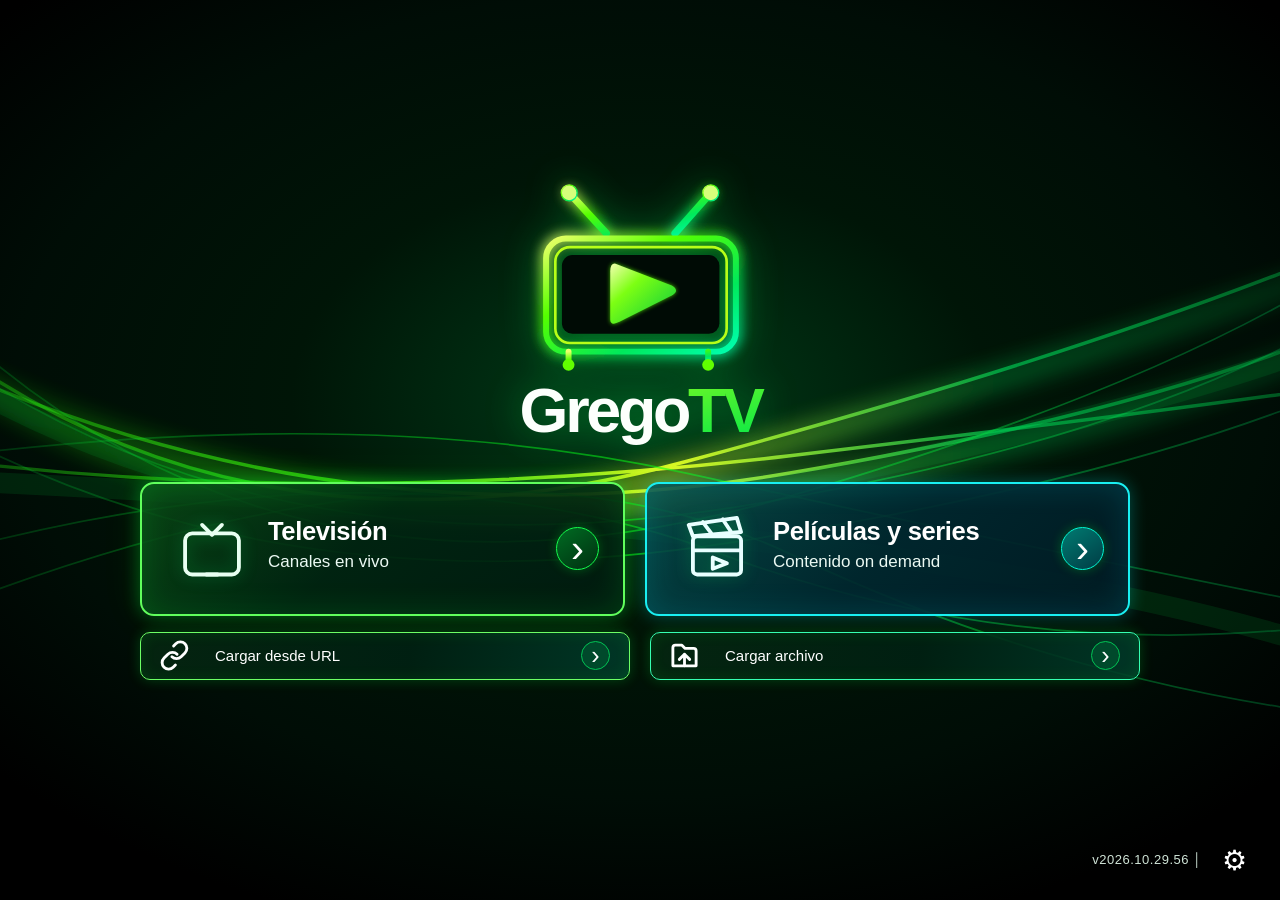
==== commit 7e8fb4d5: "GregoTV Oficial v56: conectar teclado Android TV 0.2.4 con control web" ====
--- a/index.html
+++ b/index.html
@@ -175,7 +175,7 @@
                     </main>
                                     </div>
             </section>
-            <footer class="gregotv-version prueba-footer" aria-label="Versión de GregoTV">v2026.10.29.55 <span aria-hidden="true">│</span> <button type="button" id="gregotv-boton-configuracion" class="prueba-engranaje" aria-label="Administrar canales" title="Administrar canales">⚙</button></footer>
+            <footer class="gregotv-version prueba-footer" aria-label="Versión de GregoTV">v2026.10.29.56 <span aria-hidden="true">│</span> <button type="button" id="gregotv-boton-configuracion" class="prueba-engranaje" aria-label="Administrar canales" title="Administrar canales">⚙</button></footer>
         </div>
     </div>
 
@@ -255,10 +255,10 @@
     </div>
 
     
-    <script src="gregotv-television.js?v=20261029-55"></script>
+    <script src="gregotv-television.js?v=20261029-56"></script>
 
     <script src="gregotv-cine.js?v=20261029-32"></script>
-<script src="gregotv-inicio.js?v=20261029-55"></script>
+<script src="gregotv-inicio.js?v=20261029-56"></script>
 <script src="listas-personales.js?v=20261029-50"></script>
 <script src="tv-categorias.js?v=20261029-54"></script>
 </body>
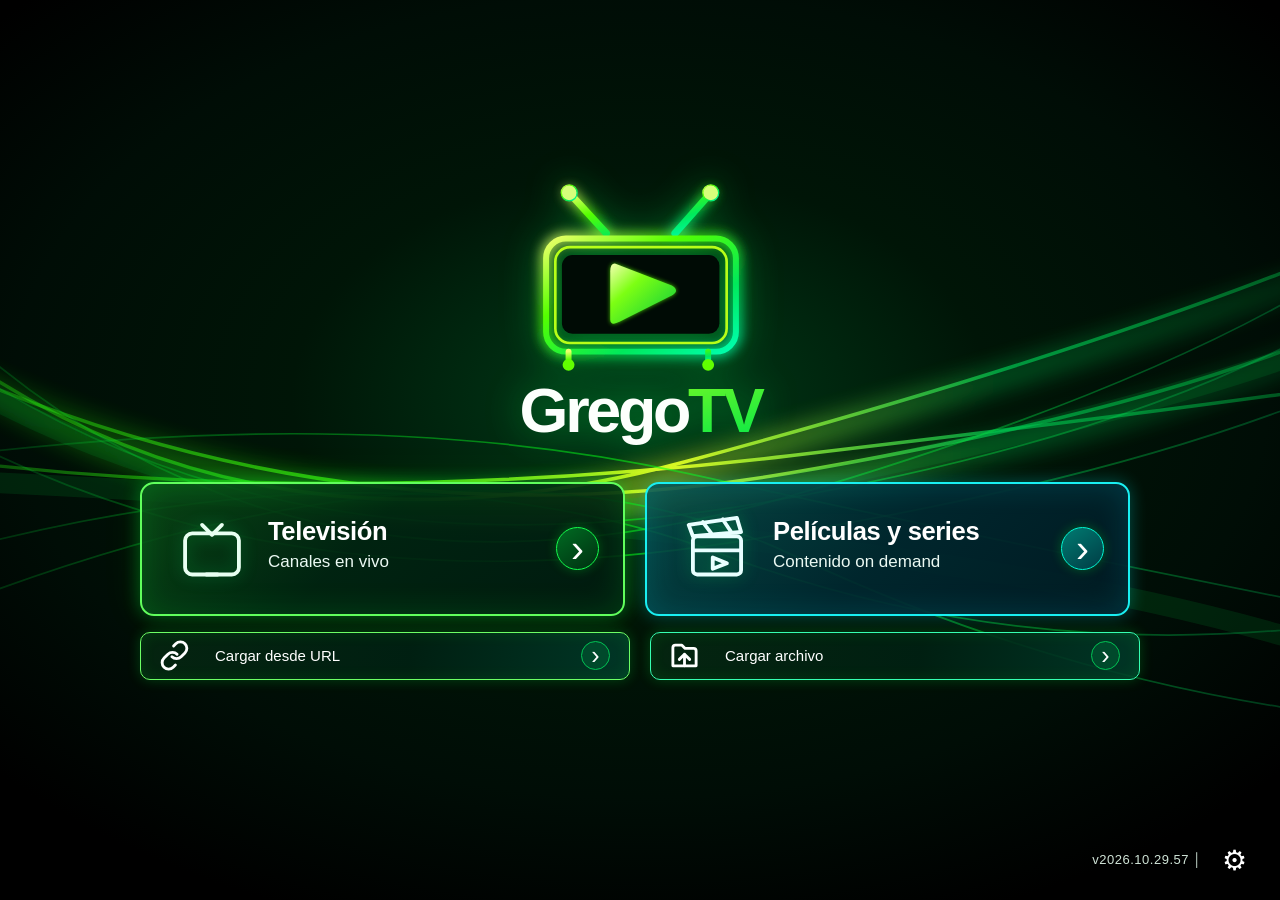
==== commit a21f6b42: "GregoTV Oficial v57: ocultar controles nativos y alternar pausa con clic, toque u OK" ====
--- a/index.html
+++ b/index.html
@@ -175,7 +175,7 @@
                     </main>
                                     </div>
             </section>
-            <footer class="gregotv-version prueba-footer" aria-label="Versión de GregoTV">v2026.10.29.56 <span aria-hidden="true">│</span> <button type="button" id="gregotv-boton-configuracion" class="prueba-engranaje" aria-label="Administrar canales" title="Administrar canales">⚙</button></footer>
+            <footer class="gregotv-version prueba-footer" aria-label="Versión de GregoTV">v2026.10.29.57 <span aria-hidden="true">│</span> <button type="button" id="gregotv-boton-configuracion" class="prueba-engranaje" aria-label="Administrar canales" title="Administrar canales">⚙</button></footer>
         </div>
     </div>
 
@@ -198,9 +198,9 @@
             <div id="area-video">
                 <div id="mensaje-sin-video">Seleccioná un canal de la lista para reproducir</div>
                 <div id="gt-aviso-recuperacion" role="status" aria-live="polite" hidden>Recuperando señal…</div>
-                <video id="video-nativo" controls playsinline></video>
-
-                <video id="video-procesado" controls playsinline></video>
+                <video id="video-nativo" playsinline tabindex="0" aria-label="Reproductor de televisión: OK para pausar o continuar"></video>
+
+                <video id="video-procesado" playsinline tabindex="0" aria-label="Reproductor de televisión: OK para pausar o continuar"></video>
                 <div id="contenedor-youtube" aria-label="Reproductor de YouTube"></div>
             </div>
 
@@ -255,10 +255,10 @@
     </div>
 
     
-    <script src="gregotv-television.js?v=20261029-56"></script>
+    <script src="gregotv-television.js?v=20261029-57"></script>
 
     <script src="gregotv-cine.js?v=20261029-32"></script>
-<script src="gregotv-inicio.js?v=20261029-56"></script>
+<script src="gregotv-inicio.js?v=20261029-57"></script>
 <script src="listas-personales.js?v=20261029-50"></script>
 <script src="tv-categorias.js?v=20261029-54"></script>
 </body>
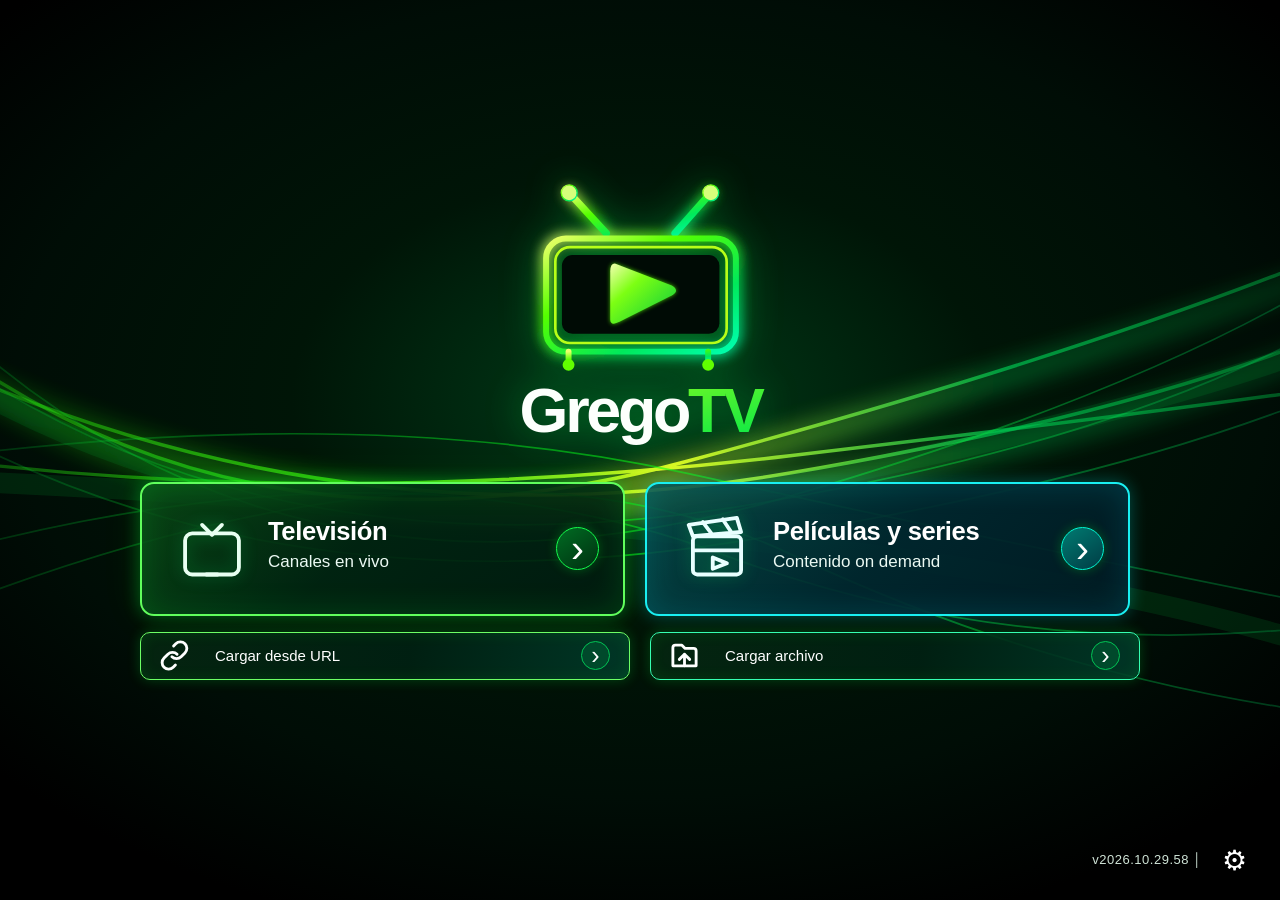
==== commit c5e20131: "GregoTV Oficial v58: OK Android TV pausa canal en modo cine sin seleccionar canal" ====
--- a/index.html
+++ b/index.html
@@ -175,7 +175,7 @@
                     </main>
                                     </div>
             </section>
-            <footer class="gregotv-version prueba-footer" aria-label="Versión de GregoTV">v2026.10.29.57 <span aria-hidden="true">│</span> <button type="button" id="gregotv-boton-configuracion" class="prueba-engranaje" aria-label="Administrar canales" title="Administrar canales">⚙</button></footer>
+            <footer class="gregotv-version prueba-footer" aria-label="Versión de GregoTV">v2026.10.29.58 <span aria-hidden="true">│</span> <button type="button" id="gregotv-boton-configuracion" class="prueba-engranaje" aria-label="Administrar canales" title="Administrar canales">⚙</button></footer>
         </div>
     </div>
 
@@ -255,10 +255,10 @@
     </div>
 
     
-    <script src="gregotv-television.js?v=20261029-57"></script>
+    <script src="gregotv-television.js?v=20261029-58"></script>
 
     <script src="gregotv-cine.js?v=20261029-32"></script>
-<script src="gregotv-inicio.js?v=20261029-57"></script>
+<script src="gregotv-inicio.js?v=20261029-58"></script>
 <script src="listas-personales.js?v=20261029-50"></script>
 <script src="tv-categorias.js?v=20261029-54"></script>
 </body>
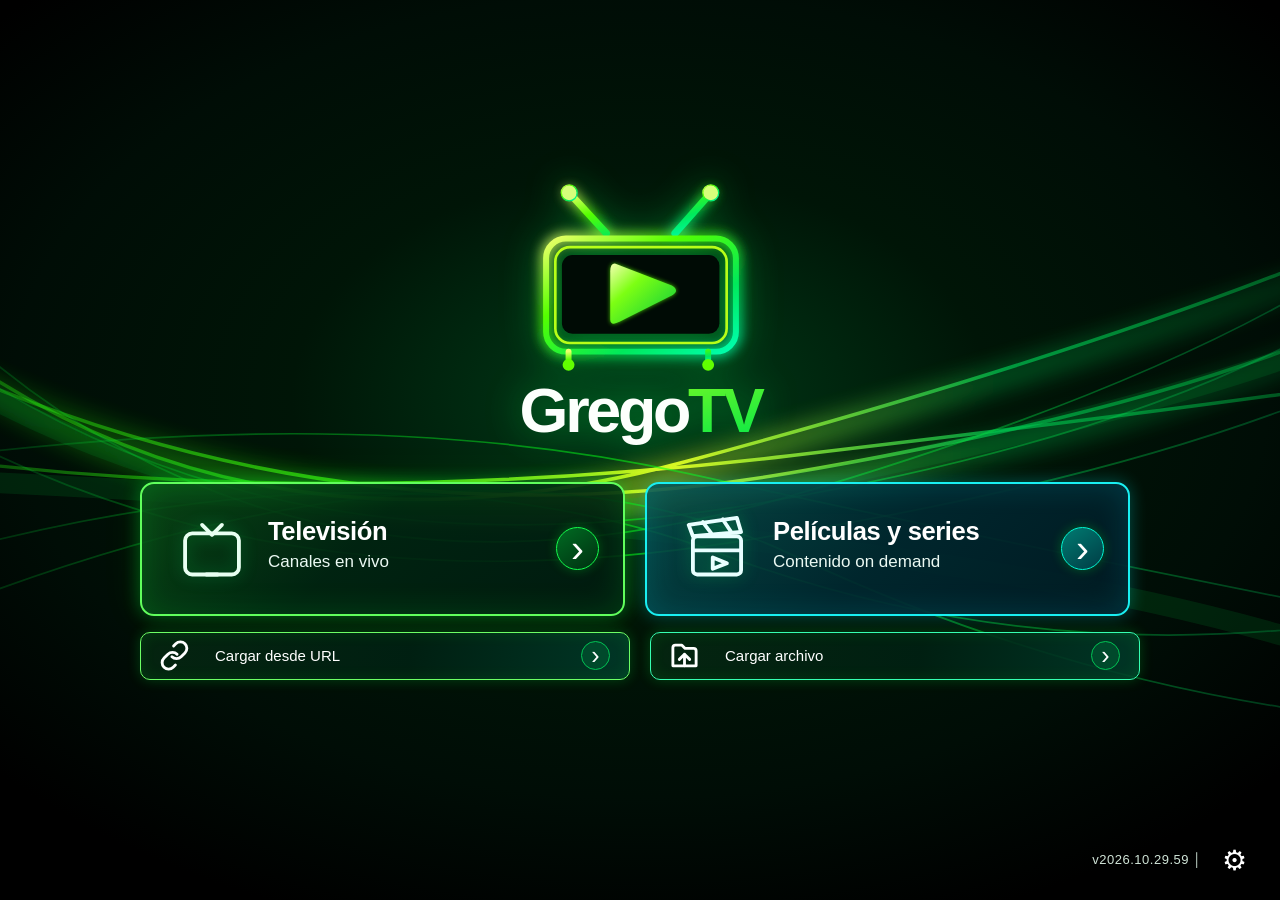
==== commit bf00fe19: "GregoTV Oficial v59: Atrás sale primero del modo cine sin volver al inicio" ====
--- a/index.html
+++ b/index.html
@@ -175,7 +175,7 @@
                     </main>
                                     </div>
             </section>
-            <footer class="gregotv-version prueba-footer" aria-label="Versión de GregoTV">v2026.10.29.58 <span aria-hidden="true">│</span> <button type="button" id="gregotv-boton-configuracion" class="prueba-engranaje" aria-label="Administrar canales" title="Administrar canales">⚙</button></footer>
+            <footer class="gregotv-version prueba-footer" aria-label="Versión de GregoTV">v2026.10.29.59 <span aria-hidden="true">│</span> <button type="button" id="gregotv-boton-configuracion" class="prueba-engranaje" aria-label="Administrar canales" title="Administrar canales">⚙</button></footer>
         </div>
     </div>
 
@@ -255,10 +255,10 @@
     </div>
 
     
-    <script src="gregotv-television.js?v=20261029-58"></script>
+    <script src="gregotv-television.js?v=20261029-59"></script>
 
     <script src="gregotv-cine.js?v=20261029-32"></script>
-<script src="gregotv-inicio.js?v=20261029-58"></script>
+<script src="gregotv-inicio.js?v=20261029-59"></script>
 <script src="listas-personales.js?v=20261029-50"></script>
 <script src="tv-categorias.js?v=20261029-54"></script>
 </body>
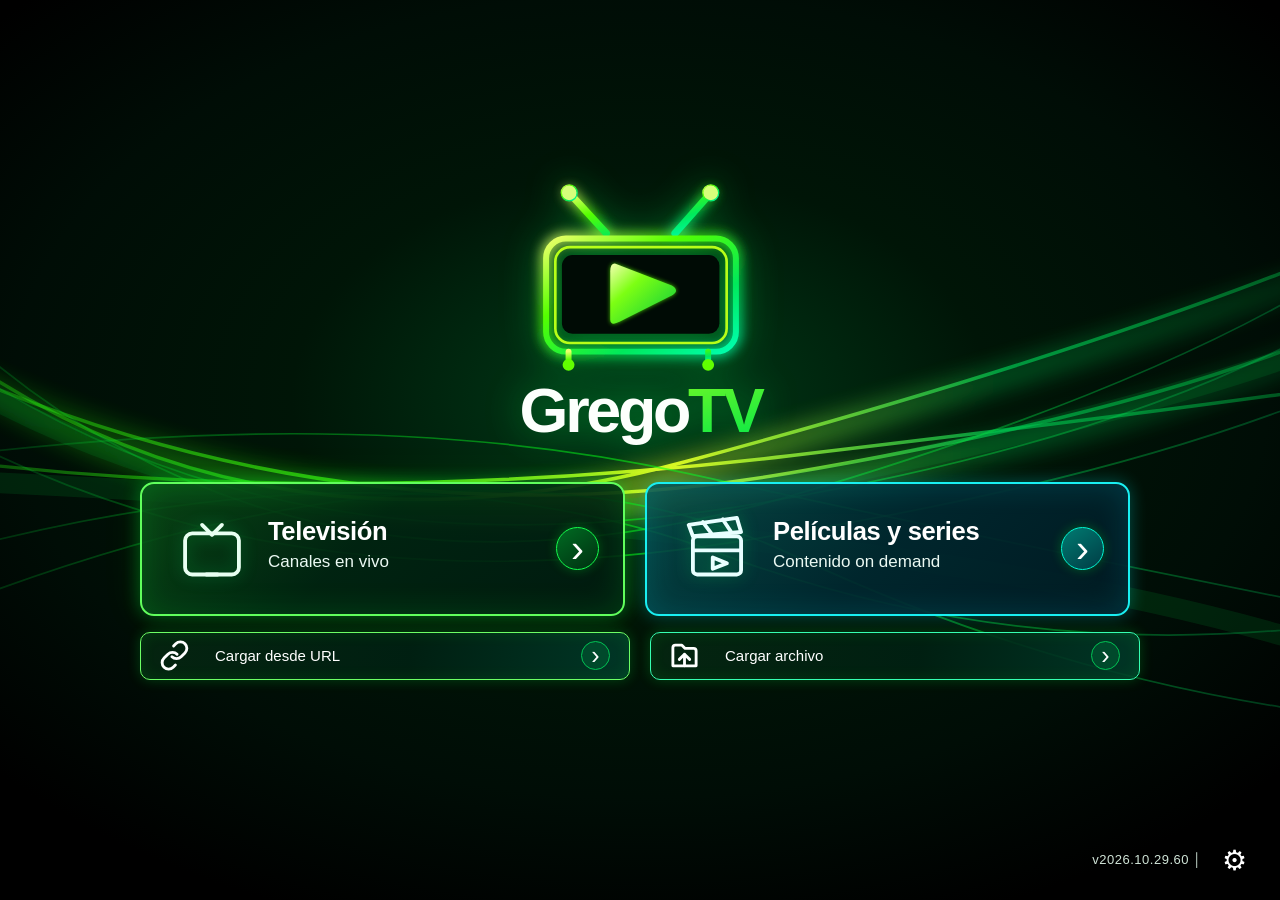
==== commit 4dae4a15: "GregoTV Oficial v60: contrato GregoTVHandleBack para Android TV 0.2.7" ====
--- a/index.html
+++ b/index.html
@@ -175,7 +175,7 @@
                     </main>
                                     </div>
             </section>
-            <footer class="gregotv-version prueba-footer" aria-label="Versión de GregoTV">v2026.10.29.59 <span aria-hidden="true">│</span> <button type="button" id="gregotv-boton-configuracion" class="prueba-engranaje" aria-label="Administrar canales" title="Administrar canales">⚙</button></footer>
+            <footer class="gregotv-version prueba-footer" aria-label="Versión de GregoTV">v2026.10.29.60 <span aria-hidden="true">│</span> <button type="button" id="gregotv-boton-configuracion" class="prueba-engranaje" aria-label="Administrar canales" title="Administrar canales">⚙</button></footer>
         </div>
     </div>
 
@@ -255,10 +255,10 @@
     </div>
 
     
-    <script src="gregotv-television.js?v=20261029-59"></script>
+    <script src="gregotv-television.js?v=20261029-60"></script>
 
     <script src="gregotv-cine.js?v=20261029-32"></script>
-<script src="gregotv-inicio.js?v=20261029-59"></script>
+<script src="gregotv-inicio.js?v=20261029-60"></script>
 <script src="listas-personales.js?v=20261029-50"></script>
 <script src="tv-categorias.js?v=20261029-54"></script>
 </body>
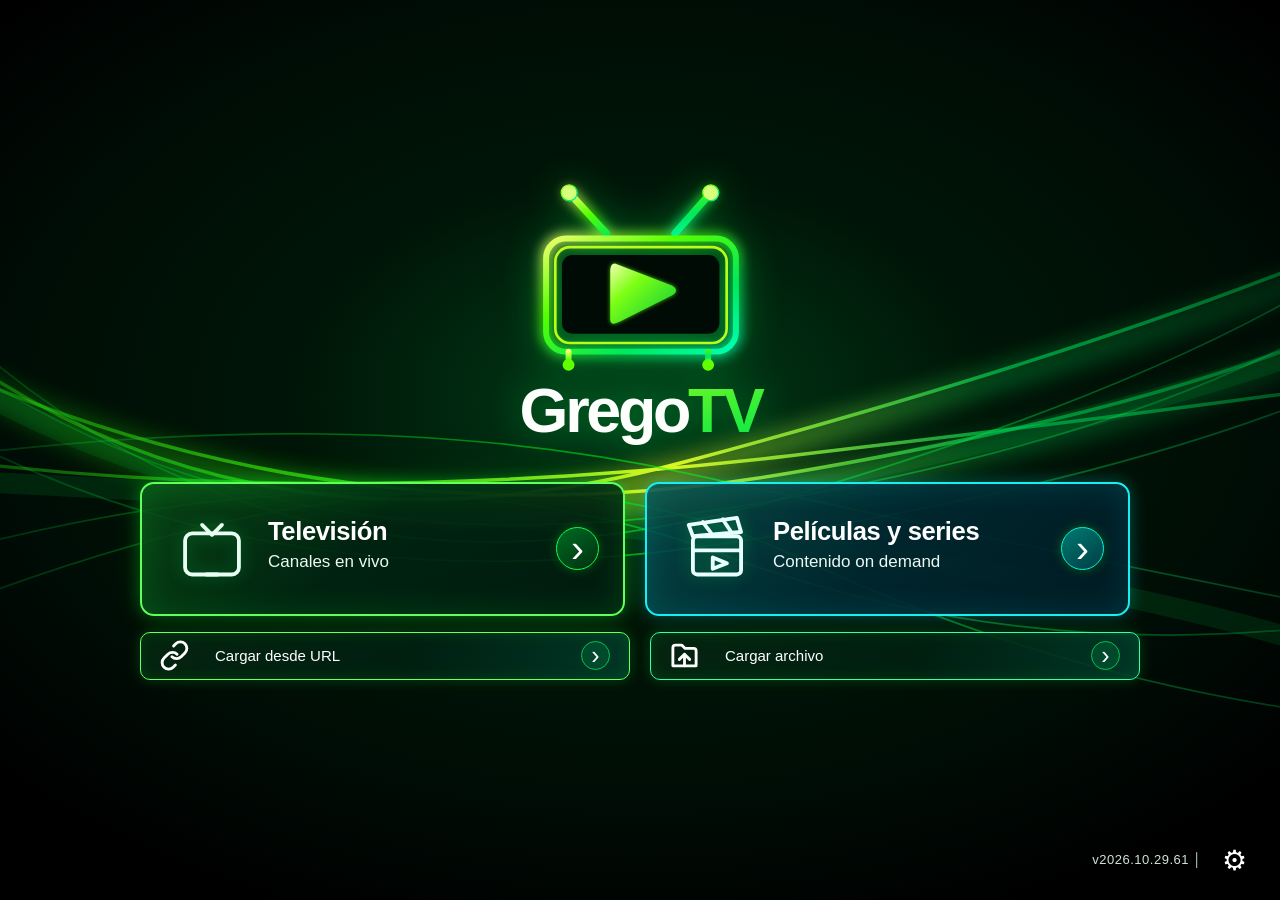
==== commit e779ddd4: "GregoTV Oficial v61: evitar salto visual de modo cine en Android TV" ====
--- a/index.html
+++ b/index.html
@@ -32,7 +32,7 @@
 
 
 <link rel="stylesheet" href="listas-personales.css?v=20261029-49">
-<link rel="stylesheet" href="tv-diseno-aprobado.css?v=20261029-54">
+<link rel="stylesheet" href="tv-diseno-aprobado.css?v=20261029-61">
 <style id="gregotv-ruedita-accesible">
 #pantalla-bienvenida .gregotv-version.prueba-footer{pointer-events:none!important}
 #pantalla-bienvenida .gregotv-version .prueba-engranaje{
@@ -175,7 +175,7 @@
                     </main>
                                     </div>
             </section>
-            <footer class="gregotv-version prueba-footer" aria-label="Versión de GregoTV">v2026.10.29.60 <span aria-hidden="true">│</span> <button type="button" id="gregotv-boton-configuracion" class="prueba-engranaje" aria-label="Administrar canales" title="Administrar canales">⚙</button></footer>
+            <footer class="gregotv-version prueba-footer" aria-label="Versión de GregoTV">v2026.10.29.61 <span aria-hidden="true">│</span> <button type="button" id="gregotv-boton-configuracion" class="prueba-engranaje" aria-label="Administrar canales" title="Administrar canales">⚙</button></footer>
         </div>
     </div>
 
@@ -255,10 +255,10 @@
     </div>
 
     
-    <script src="gregotv-television.js?v=20261029-60"></script>
+    <script src="gregotv-television.js?v=20261029-61"></script>
 
     <script src="gregotv-cine.js?v=20261029-32"></script>
-<script src="gregotv-inicio.js?v=20261029-60"></script>
+<script src="gregotv-inicio.js?v=20261029-61"></script>
 <script src="listas-personales.js?v=20261029-50"></script>
 <script src="tv-categorias.js?v=20261029-54"></script>
 </body>
--- a/tv-diseno-aprobado.css
+++ b/tv-diseno-aprobado.css
@@ -346,3 +346,12 @@
   outline:2px solid #a9ffe0;outline-offset:2px;
   box-shadow:0 0 12px #21efbb66;
 }
+
+/* Android TV: evita la transición de tamaño y el salto del video al salir del modo cine.
+   El modo cine mantiene el mismo diseño, solo cambia instantáneamente la distribución. */
+html.gt-android-tv #pantalla-principal #contenedor-principal,
+html.gt-android-tv #pantalla-principal #area-video,
+html.gt-android-tv #pantalla-principal #area-lista,
+html.gt-android-tv #pantalla-principal #barra-superior {
+  transition:none!important;
+}
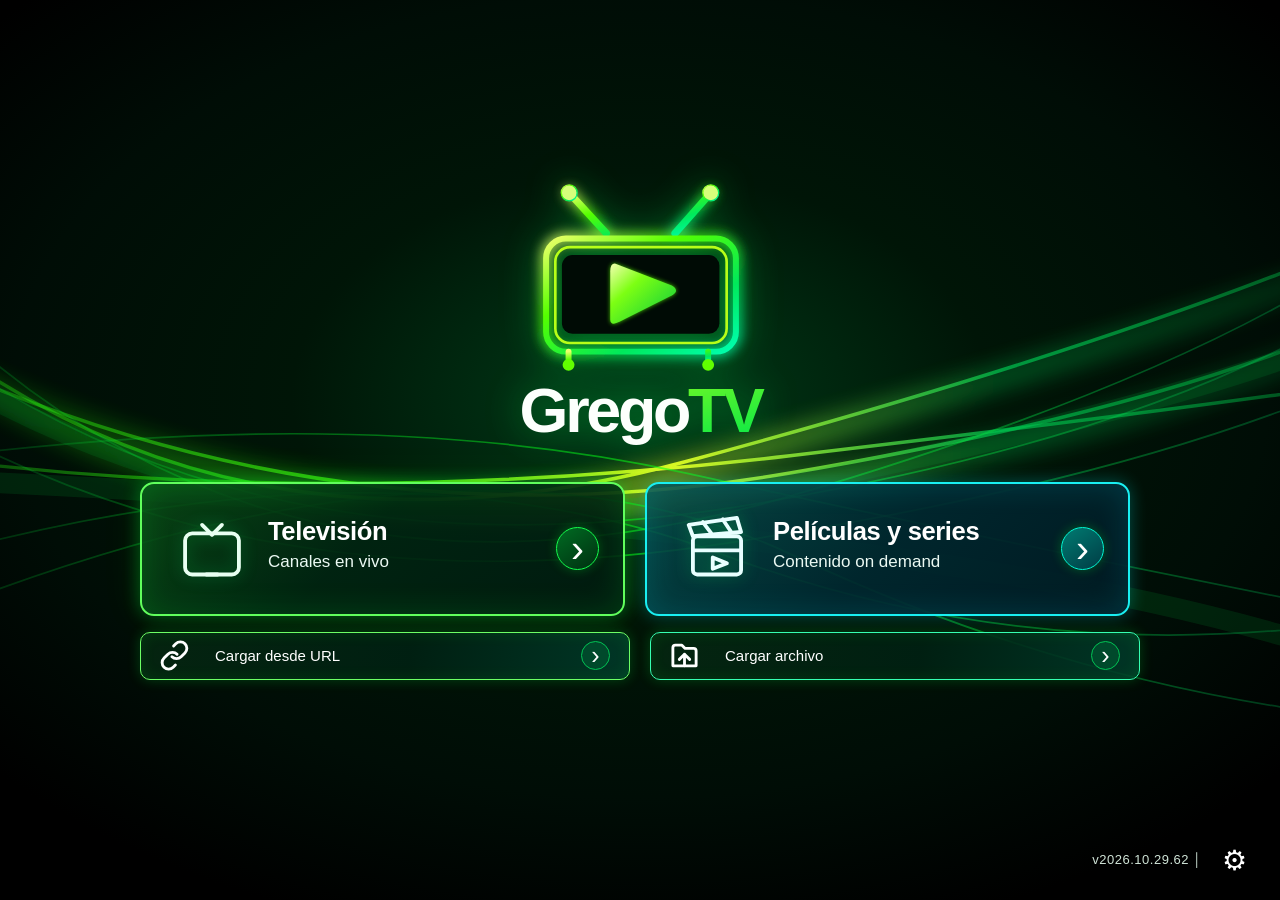
==== commit a4944f8e: "GregoTV Oficial v62: OK pausa YouTube en modo cine Android TV" ====
--- a/index.html
+++ b/index.html
@@ -175,7 +175,7 @@
                     </main>
                                     </div>
             </section>
-            <footer class="gregotv-version prueba-footer" aria-label="Versión de GregoTV">v2026.10.29.61 <span aria-hidden="true">│</span> <button type="button" id="gregotv-boton-configuracion" class="prueba-engranaje" aria-label="Administrar canales" title="Administrar canales">⚙</button></footer>
+            <footer class="gregotv-version prueba-footer" aria-label="Versión de GregoTV">v2026.10.29.62 <span aria-hidden="true">│</span> <button type="button" id="gregotv-boton-configuracion" class="prueba-engranaje" aria-label="Administrar canales" title="Administrar canales">⚙</button></footer>
         </div>
     </div>
 
@@ -255,10 +255,10 @@
     </div>
 
     
-    <script src="gregotv-television.js?v=20261029-61"></script>
+    <script src="gregotv-television.js?v=20261029-62"></script>
 
     <script src="gregotv-cine.js?v=20261029-32"></script>
-<script src="gregotv-inicio.js?v=20261029-61"></script>
+<script src="gregotv-inicio.js?v=20261029-62"></script>
 <script src="listas-personales.js?v=20261029-50"></script>
 <script src="tv-categorias.js?v=20261029-54"></script>
 </body>
